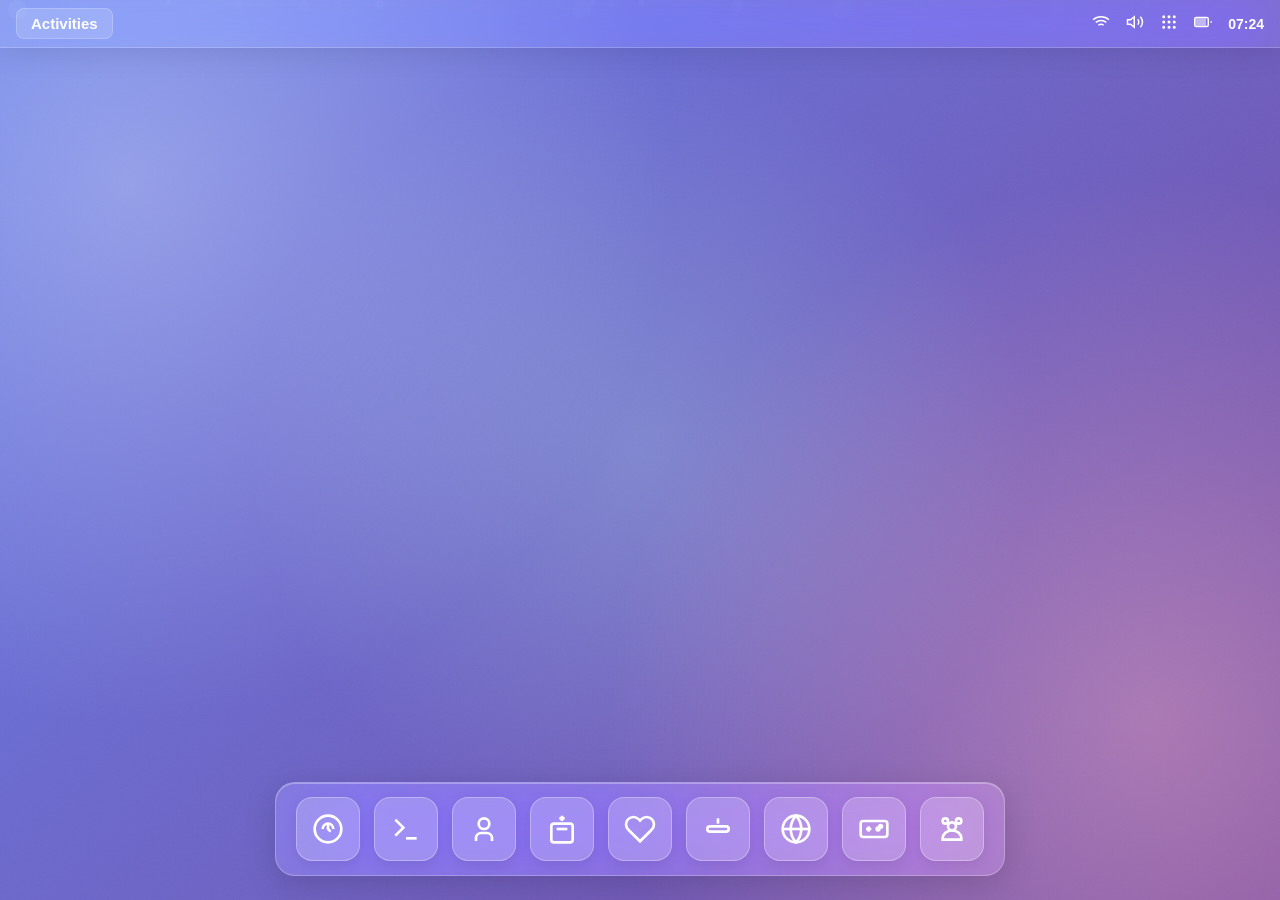
==== index.html @ 7e852225 "Rename gnome55_index.html to index.html" ====
<!DOCTYPE html>
<html lang="th">
<head>
    <meta charset="UTF-8">
    <meta name="viewport" content="width=device-width, initial-scale=1.0">
    <title>OOM's GNOME 45 Desktop 🐧</title>
    <style>
        * {
            margin: 0;
            padding: 0;
            box-sizing: border-box;
        }

        body {
            font-family: 'Cantarell', 'Segoe UI', sans-serif;
            background: linear-gradient(135deg, #667eea 0%, #764ba2 25%, #f093fb 50%, #f5576c 75%, #4facfe 100%);
            background-size: 400% 400%;
            animation: gradientShift 15s ease infinite;
            height: 100vh;
            overflow: hidden;
            position: relative;
            color: #fff;
            user-select: none;
        }

        /* Glass Desktop Background */
        body::before {
            content: '';
            position: fixed;
            top: 0;
            left: 0;
            width: 100%;
            height: 100%;
            background: 
                radial-gradient(circle at 10% 20%, rgba(255, 255, 255, 0.3) 0%, transparent 40%),
                radial-gradient(circle at 90% 80%, rgba(255, 182, 193, 0.4) 0%, transparent 40%),
                radial-gradient(circle at 50% 50%, rgba(173, 216, 230, 0.3) 0%, transparent 50%);
            animation: glassFloat 12s ease-in-out infinite alternate;
            z-index: -1;
        }

        body::after {
            content: '';
            position: fixed;
            top: 0;
            left: 0;
            width: 100%;
            height: 100%;
            background: url("data:image/svg+xml,%3Csvg viewBox='0 0 400 400' xmlns='http://www.w3.org/2000/svg'%3E%3Cfilter id='noiseFilter'%3E%3CfeTurbulence type='fractalNoise' baseFrequency='0.9' numOctaves='3' stitchTiles='stitch'/%3E%3C/filter%3E%3Crect width='100%25' height='100%25' filter='url(%23noiseFilter)'/%3E%3C/svg%3E");
            opacity: 0.03;
            z-index: -1;
            pointer-events: none;
        }

        @keyframes gradientShift {
            0% { background-position: 0% 50%; }
            50% { background-position: 100% 50%; }
            100% { background-position: 0% 50%; }
        }

        @keyframes glassFloat {
            0% { opacity: 0.8; transform: scale(1); }
            100% { opacity: 1; transform: scale(1.05); }
        }

        /* Floating particles */
        .particles {
            position: fixed;
            top: 0;
            left: 0;
            width: 100%;
            height: 100%;
            pointer-events: none;
            z-index: 0;
            overflow: hidden;
        }

        .particle {
            position: absolute;
            width: 10px;
            height: 10px;
            background: rgba(255, 255, 255, 0.1);
            border-radius: 50%;
            animation: floatParticle 15s infinite ease-in-out;
        }

        @keyframes floatParticle {
            0%, 100% { 
                transform: translateY(100vh) rotate(0deg); 
                opacity: 0;
            }
            10% { opacity: 0.6; }
            90% { opacity: 0.6; }
            100% { 
                transform: translateY(-100vh) rotate(720deg); 
                opacity: 0;
            }
        }

        /* Glowing effect for active windows */
        @keyframes windowGlow {
            0%, 100% { box-shadow: 0 8px 32px rgba(0, 0, 0, 0.15), 0 0 0 1px rgba(255, 255, 255, 0.2), inset 0 1px 0 rgba(255, 255, 255, 0.3); }
            50% { box-shadow: 0 8px 40px rgba(100, 126, 234, 0.3), 0 0 0 1px rgba(255, 255, 255, 0.3), inset 0 1px 0 rgba(255, 255, 255, 0.4), 0 0 60px rgba(102, 126, 234, 0.1); }
        }

        /* Pulse animation for dock icons */
        @keyframes iconPulse {
            0%, 100% { transform: scale(1.15) translateY(-5px); }
            50% { transform: scale(1.18) translateY(-7px); }
        }

        .dash-icon:hover {
            animation: iconPulse 0.6s ease-in-out;
        }

        /* Ripple effect */
        .ripple {
            position: absolute;
            border-radius: 50%;
            background: rgba(255, 255, 255, 0.4);
            transform: scale(0);
            animation: rippleEffect 0.6s ease-out;
            pointer-events: none;
        }

        @keyframes rippleEffect {
            to {
                transform: scale(4);
                opacity: 0;
            }
        }

        /* Glass Top Bar */
        .top-bar {
            position: fixed;
            top: 0;
            left: 0;
            right: 0;
            height: 48px;
            background: rgba(255, 255, 255, 0.1);
            backdrop-filter: blur(30px) saturate(180%);
            -webkit-backdrop-filter: blur(30px) saturate(180%);
            display: flex;
            align-items: center;
            padding: 0 16px;
            font-size: 14px;
            font-weight: 500;
            z-index: 2000;
            box-shadow: 0 4px 30px rgba(0, 0, 0, 0.1);
            border-bottom: 1px solid rgba(255, 255, 255, 0.2);
        }

        .activities {
            font-size: 15px;
            font-weight: 600;
            padding: 6px 14px;
            border-radius: 8px;
            cursor: pointer;
            transition: all 0.3s ease;
            background: rgba(255, 255, 255, 0.15);
            border: 1px solid rgba(255, 255, 255, 0.2);
        }

        .activities:hover {
            background: rgba(255, 255, 255, 0.25);
            box-shadow: 0 4px 15px rgba(0, 0, 0, 0.1);
        }

        .top-bar-right {
            display: flex;
            gap: 16px;
            align-items: center;
        }

        .app-menu {
            position: absolute;
            top: 48px;
            left: 0;
            background: rgba(255, 255, 255, 0.15);
            backdrop-filter: blur(30px) saturate(180%);
            -webkit-backdrop-filter: blur(30px) saturate(180%);
            border-radius: 16px;
            min-width: 240px;
            box-shadow: 0 8px 32px rgba(0, 0, 0, 0.2);
            opacity: 0;
            visibility: hidden;
            transform: translateY(-8px);
            transition: all 0.3s cubic-bezier(0.25, 0.46, 0.45, 0.94);
            z-index: 2001;
            max-height: 320px;
            overflow-y: auto;
            border: 1px solid rgba(255, 255, 255, 0.25);
        }

        .app-menu.show {
            opacity: 1;
            visibility: visible;
            transform: translateY(0);
        }

        .app-item {
            padding: 12px 20px;
            cursor: pointer;
            border-bottom: 1px solid rgba(255, 255, 255, 0.1);
            transition: background 0.2s;
            font-size: 14px;
        }

        .app-item:hover {
            background: rgba(255, 255, 255, 0.2);
        }

        /* Glass Dock */
        .dash {
            position: fixed;
            bottom: 24px;
            left: 50%;
            transform: translateX(-50%);
            background: rgba(255, 255, 255, 0.15);
            backdrop-filter: blur(40px) saturate(180%);
            -webkit-backdrop-filter: blur(40px) saturate(180%);
            border-radius: 20px;
            padding: 14px 20px;
            display: flex;
            gap: 14px;
            box-shadow: 
                0 8px 32px rgba(0, 0, 0, 0.15),
                inset 0 1px 0 rgba(255, 255, 255, 0.3);
            border: 1px solid rgba(255, 255, 255, 0.25);
        }

        .dash-icon {
            width: 64px;
            height: 64px;
            background: rgba(255, 255, 255, 0.2);
            border-radius: 16px;
            display: flex;
            flex-direction: column;
            align-items: center;
            justify-content: center;
            cursor: pointer;
            transition: all 0.3s cubic-bezier(0.25, 1, 0.5, 1);
            position: relative;
            border: 1px solid rgba(255, 255, 255, 0.3);
            font-size: 2rem;
            box-shadow: 0 4px 15px rgba(0, 0, 0, 0.1);
        }

        .dash-icon:hover {
            transform: scale(1.15) translateY(-5px);
            background: rgba(255, 255, 255, 0.35);
            box-shadow: 0 12px 30px rgba(0, 0, 0, 0.2);
        }

        .dash-icon.active {
            background: rgba(255, 255, 255, 0.4);
            box-shadow: 0 0 25px rgba(255, 255, 255, 0.4);
        }

        /* Glass Windows */
        .window {
            position: fixed;
            top: 64px;
            background: rgba(255, 255, 255, 0.18);
            backdrop-filter: blur(40px) saturate(180%);
            -webkit-backdrop-filter: blur(40px) saturate(180%);
            border-radius: 20px;
            box-shadow: 
                0 8px 32px rgba(0, 0, 0, 0.15),
                0 0 0 1px rgba(255, 255, 255, 0.2),
                inset 0 1px 0 rgba(255, 255, 255, 0.3);
            min-width: 360px;
            max-width: 600px;
            max-height: 70vh;
            z-index: 1000;
            animation: glassSlideIn 0.4s cubic-bezier(0.25, 1, 0.5, 1);
            border: 1px solid rgba(255, 255, 255, 0.25);
            resize: both;
            min-height: 340px;
        }

        @keyframes glassSlideIn {
            from { opacity: 0; transform: translateY(32px) scale(0.95); }
            to { opacity: 1; transform: translateY(0) scale(1); }
        }

        .title-bar {
            height: 48px;
            background: rgba(255, 255, 255, 0.1);
            backdrop-filter: blur(20px);
            -webkit-backdrop-filter: blur(20px);
            display: flex;
            align-items: center;
            padding: 0 20px;
            cursor: move;
            user-select: none;
            border-radius: 20px 20px 0 0;
            border-bottom: 1px solid rgba(255, 255, 255, 0.15);
        }

        .window-controls {
            display: flex;
            gap: 8px;
        }

        .control-btn {
            width: 14px;
            height: 14px;
            border-radius: 50%;
            cursor: pointer;
            transition: all 0.2s;
            flex-shrink: 0;
        }

        .close-gnome { background: #e01b26; }
        .minimize-gnome { background: #f5b041; }
        .maximize-gnome { background: #2fbe49; }

        .control-btn:hover {
            transform: scale(1.1);
            box-shadow: 0 0 12px currentColor;
        }

        .window-title-gnome {
            flex: 1;
            margin-left: 16px;
            font-size: 14px;
            font-weight: 600;
            white-space: nowrap;
            overflow: hidden;
            text-overflow: ellipsis;
            color: #fff;
        }

        .window-content {
            padding: 28px;
            height: calc(100% - 48px);
            overflow-y: auto;
            scroll-behavior: smooth;
        }

        /* Custom scrollbar */
        .window-content::-webkit-scrollbar {
            width: 8px;
        }

        .window-content::-webkit-scrollbar-track {
            background: rgba(255, 255, 255, 0.1);
            border-radius: 4px;
        }

        .window-content::-webkit-scrollbar-thumb {
            background: rgba(255, 255, 255, 0.3);
            border-radius: 4px;
        }

        .window-content::-webkit-scrollbar-thumb:hover {
            background: rgba(255, 255, 255, 0.5);
        }

        .hero-content { text-align: center; }
        .hero-name {
            font-size: 2.6rem;
            background: linear-gradient(45deg, #1d99f3, #0d7ae5, #4facfe);
            -webkit-background-clip: text;
            background-clip: text;
            -webkit-text-fill-color: transparent;
            margin-bottom: 12px;
            font-weight: 700;
        }

        .greeting {
            font-size: 1.6rem;
            color: #4facfe;
            margin-top: 20px;
            text-shadow: 0 0 12px rgba(79, 172, 254, 0.4);
        }

        .info-list {
            list-style: none;
        }

        .info-list li {
            padding: 16px 20px;
            margin: 12px 0;
            background: rgba(255, 255, 255, 0.15);
            backdrop-filter: blur(20px);
            -webkit-backdrop-filter: blur(20px);
            border-radius: 16px;
            border: 1px solid rgba(255, 255, 255, 0.25);
            transition: all 0.3s cubic-bezier(0.25, 1, 0.5, 1);
            box-shadow: 0 4px 15px rgba(0, 0, 0, 0.1);
        }

        .info-list li:hover {
            background: rgba(255, 255, 255, 0.25);
            transform: translateY(-3px) scale(1.02);
            box-shadow: 0 8px 25px rgba(0, 0, 0, 0.15);
        }

        @media (max-width: 768px) {
            .dash { 
                bottom: 16px; 
                left: 16px; 
                right: 16px; 
                padding: 10px; 
                flex-wrap: wrap; 
                gap: 10px; 
            }
            .dash-icon { width: 56px; height: 56px; }
            .top-bar { font-size: 13px; padding: 0 12px; }
        }

        .dash-icon::after {
            content: '';
            position: absolute;
            top: -4px;
            right: -4px;
            width: 8px;
            height: 8px;
            background: #4facfe;
            border-radius: 50%;
            opacity: 0;
            transition: opacity 0.2s;
        }

        .dash-icon.running::after { opacity: 1; }
    </style>
</head>
<body>
    <!-- Floating Particles -->
    <div class="particles" id="particles"></div>

    <div class="top-bar">
        <div class="activities" id="activities">Activities</div>
        <div style="flex: 1;"></div>
        <div class="top-bar-right">
            <div class="status-icon" title="Network">
                <svg width="18" height="18" viewBox="0 0 24 24" fill="none" stroke="currentColor" stroke-width="2"><path d="M5 12.55a11 11 0 0 1 14.08 0"/><path d="M1.42 9a16 16 0 0 1 21.16 0"/><path d="M8.53 16.11a6 6 0 0 1 6.95 0"/><line x1="12" y1="20" x2="12.01" y2="20"/></svg>
            </div>
            <div class="status-icon" title="Volume">
                <svg width="18" height="18" viewBox="0 0 24 24" fill="none" stroke="currentColor" stroke-width="2"><polygon points="11 5 6 9 2 9 2 15 6 15 11 19 11 5"/><path d="M19.07 4.93a10 10 0 0 1 0 14.14M15.54 8.46a5 5 0 0 1 0 7.07"/></svg>
            </div>
            <div class="status-icon" id="appSwitcher" title="Apps">
                <svg width="18" height="18" viewBox="0 0 24 24" fill="none" stroke="currentColor" stroke-width="2"><circle cx="12" cy="12" r="1"/><circle cx="12" cy="5" r="1"/><circle cx="12" cy="19" r="1"/><circle cx="5" cy="12" r="1"/><circle cx="19" cy="12" r="1"/><circle cx="5" cy="5" r="1"/><circle cx="19" cy="5" r="1"/><circle cx="5" cy="19" r="1"/><circle cx="19" cy="19" r="1"/></svg>
            </div>
            <div class="status-icon" title="Battery">
                <svg width="18" height="18" viewBox="0 0 24 24" fill="none" stroke="currentColor" stroke-width="2"><rect x="1" y="6" width="18" height="12" rx="2" ry="2"/><line x1="23" y1="13" x2="23" y2="11"/><rect x="3" y="8" width="12" height="8" fill="currentColor" opacity="0.5"/></svg>
            </div>
        </div>
    </div>

    <div class="dash" id="dash">
        <div class="dash-icon" data-window="firefox" title="Firefox">
            <svg width="32" height="32" viewBox="0 0 24 24" fill="none" stroke="currentColor" stroke-width="2"><circle cx="12" cy="12" r="10"/><path d="M8 12a4 4 0 0 1 8 0"/><path d="M12 8v4l2 2"/></svg>
        </div>
        <div class="dash-icon" data-window="terminal" title="Terminal">
            <svg width="32" height="32" viewBox="0 0 24 24" fill="none" stroke="currentColor" stroke-width="2"><polyline points="4 17 10 11 4 5"/><line x1="12" y1="19" x2="20" y2="19"/></svg>
        </div>
        <div class="dash-icon" data-window="profile" title="Profile">
            <svg width="32" height="32" viewBox="0 0 24 24" fill="none" stroke="currentColor" stroke-width="2"><circle cx="12" cy="8" r="4"/><path d="M6 21v-2a4 4 0 0 1 4-4h4a4 4 0 0 1 4 4v2"/></svg>
        </div>
        <div class="dash-icon" data-window="birthday" title="Birthday">
            <svg width="32" height="32" viewBox="0 0 24 24" fill="none" stroke="currentColor" stroke-width="2"><path d="M12 2v4m-2-2h4"/><rect x="4" y="8" width="16" height="14" rx="2"/><path d="M8 12h8"/></svg>
        </div>
        <div class="dash-icon" data-window="likes" title="Likes">
            <svg width="32" height="32" viewBox="0 0 24 24" fill="none" stroke="currentColor" stroke-width="2"><path d="M20.84 4.61a5.5 5.5 0 0 0-7.78 0L12 5.67l-1.06-1.06a5.5 5.5 0 0 0-7.78 7.78l1.06 1.06L12 21.23l7.78-7.78 1.06-1.06a5.5 5.5 0 0 0 0-7.78z"/></svg>
        </div>
        <div class="dash-icon" data-window="dislikes" title="Dislike">
            <svg width="32" height="32" viewBox="0 0 24 24" fill="none" stroke="currentColor" stroke-width="2"><path d="M4 12h0a2 2 0 0 1 2-2h12a2 2 0 0 1 2 2v0a2 2 0 0 1-2 2H6a2 2 0 0 1-2-2z"/><line x1="12" y1="8" x2="12" y2="4"/></svg>
        </div>
        <div class="dash-icon" data-window="languages" title="Languages">
            <svg width="32" height="32" viewBox="0 0 24 24" fill="none" stroke="currentColor" stroke-width="2"><circle cx="12" cy="12" r="10"/><line x1="2" y1="12" x2="22" y2="12"/><path d="M12 2a15.3 15.3 0 0 1 4 10 15.3 15.3 0 0 1-4 10 15.3 15.3 0 0 1-4-10 15.3 15.3 0 0 1 4-10z"/></svg>
        </div>
        <div class="dash-icon" data-window="games" title="Games">
            <svg width="32" height="32" viewBox="0 0 24 24" fill="none" stroke="currentColor" stroke-width="2"><rect x="2" y="6" width="20" height="12" rx="2"/><line x1="6" y1="12" x2="10" y2="12"/><line x1="8" y1="10" x2="8" y2="14"/><circle cx="17" cy="10" r="1"/><circle cx="15" cy="12" r="1"/></svg>
        </div>
        <div class="dash-icon" data-window="animals" title="Animals">
            <svg width="32" height="32" viewBox="0 0 24 24" fill="none" stroke="currentColor" stroke-width="2"><circle cx="12" cy="10" r="3"/><circle cx="7" cy="6" r="2"/><circle cx="17" cy="6" r="2"/><path d="M12 13c-4 0-7 3-7 6v1h14v-1c0-3-3-6-7-6z"/></svg>
        </div>
    </div>

    <div class="app-menu" id="appMenu"></div>

    <script>
        let windowsData = {};
        let userData = null;

        async function loadUserData() {
            try {
                const response = await fetch('data.json');
                userData = await response.json();
                buildWindowsData();
            } catch (e) {
                console.log('Failed to load data.json, using defaults');
                buildWindowsData(true);
            }
        }

        function buildWindowsData(useDefaults = false) {
            const data = useDefaults ? {
                name: 'OOM or OM',
                pronouns: 'He/Him',
                birthday: 'Nahh',
                likes: ['Reading', 'Watching Vtuber', 'Sleeping', 'Listening to music', 'Code!'],
                dislike: 'Nahh (ask me 😌)',
                languages: { thai: 'Native Proficiency (maybe)', english: 'Intermediate Proficiency (B2)', note: 'B2 is in actual use ≠ B2 Examination trust me...' },
                games: 'Minecraft......',
                animals: 'Fox and other cute animals!',
                greeting: 'Nice to meet everyone!'
            } : userData;

            windowsData.profile = {
                title: 'About ' + data.name.split(' ')[0],
                content: `<div class="hero-content">
                    <div class="hero-name">${data.name}</div>
                    <div style="font-size: 1.4rem; color: rgba(255,255,255,0.9); margin-bottom: 20px;">🍜 ${data.pronouns}</div>
                    <div class="greeting">🎋 ${data.greeting}</div>
                </div>`
            };
            windowsData.firefox = {
                title: 'Firefox 🦊',
                content: `<div style="padding: 40px; text-align: center;">
                    <h2 style="color: #e66000; font-size: 2rem; margin-bottom: 20px;">🦊 Firefox</h2>
                    <iframe src="https://archive.org/details/Rick_Astley_Never_Gonna_Give_You_Up"
                            width="100%" height="300" frameborder="0" allowfullscreen style="border-radius: 12px;"></iframe>
                    <p style="margin-top: 20px; opacity: 0.8;">\🎵~~~>
                </div>`
            };
            windowsData.terminal = {
                title: 'Terminal',
                content: `<div id="terminal-container" style="font-family: 'Monaco', 'Ubuntu Mono', 'Consolas', monospace; background: #1e1e2e; color: #cdd6f4; padding: 16px; border-radius: 12px; height: 380px; overflow-y: auto; position: relative;">
                    <div style="position: absolute; top: 8px; right: 12px; display: flex; gap: 6px;">
                        <div style="width: 12px; height: 12px; background: #f38ba8; border-radius: 50%;"></div>
                        <div style="width: 12px; height: 12px; background: #fab387; border-radius: 50%;"></div>
                        <div style="width: 12px; height: 12px; background: #a6e3a1; border-radius: 50%;"></div>
                    </div>
                    <div id="terminal-output" style="font-size: 13px; line-height: 1.5; white-space: pre-wrap; margin-top: 8px;"></div>
                    <div style="display: flex; align-items: center; margin-top: 8px;">
                        <span style="color: #89b4fa;">[oom@linux ~]$ </span>
                        <input type="text" id="terminal-input" style="background: transparent; border: none; color: #cdd6f4; font-family: inherit; font-size: 13px; width: 100%; outline: none; caret-color: #f5c2e7;" autocomplete="off" spellcheck="false">
                    </div>
                </div>`
            };
            windowsData.birthday = {
                title: '🕊️ Birthday',
                content: `<p style="font-size: 1.4rem; color: rgba(255,255,255,0.9);">${data.birthday}</p>`
            };
            windowsData.likes = {
                title: '🐇 Likes',
                content: `<ul class="info-list">${data.likes.map(item => `<li>📚 ${item}</li>`).join('')}</ul>`
            };
            windowsData.dislikes = {
                title: '🥐 Dislike',
                content: `<p style="font-size: 1.4rem; color: rgba(255,255,255,0.9);">${data.dislike}</p>`
            };
            windowsData.languages = {
                title: '🧁 Languages',
                content: `<ul class="info-list">
                    <li><span style="font-size: 1.3rem; margin-right: 12px;">🇹🇭 Thai</span><strong>${data.languages.thai}</strong></li>
                    <li><span style="font-size: 1.3rem; margin-right: 12px;">🇺🇸 English</span><strong>${data.languages.english}</strong></li>
                    <li style="text-align: center;">😌 ${data.languages.note}</li>
                </ul>`
            };
            windowsData.games = {
                title: '🍡 Games',
                content: `<p style="font-size: 1.4rem; color: rgba(255,255,255,0.9);">${data.games}</p>`
            };
            windowsData.animals = {
                title: '☕️ Favorite animals',
                content: `<p style="font-size: 1.4rem; color: rgba(255,255,255,0.9);">${data.animals}</p>`
            };
        }

        let windowManager = [];

        class GnomeWindow {
            constructor(id) {
                this.id = id;
                this.element = null;
                this.create();
            }

            create() {
                this.element = document.createElement('div');
                this.element.className = 'window';
                this.element.style.display = 'none';
                this.element.style.left = '60px';
                this.element.style.top = '80px';
                this.element.style.zIndex = 1001;

                const titleBar = document.createElement('div');
                titleBar.className = 'title-bar';

                const controls = document.createElement('div');
                controls.className = 'window-controls';
                controls.innerHTML = `
                    <div class="control-btn close-gnome" title="Close"></div>
                    <div class="control-btn minimize-gnome" title="Minimize"></div>
                    <div class="control-btn maximize-gnome" title="Maximize"></div>
                `;

                const title = document.createElement('div');
                title.className = 'window-title-gnome';
                title.textContent = windowsData[this.id].title;

                titleBar.appendChild(controls);
                titleBar.appendChild(title);

                const content = document.createElement('div');
                content.className = 'window-content';
                content.innerHTML = windowsData[this.id].content;

                this.element.appendChild(titleBar);
                this.element.appendChild(content);

                document.body.appendChild(this.element);
                this.bindEvents();
            }

            bindEvents() {
                // Drag
                let isDragging = false;
                let xOffset = 0;
                let yOffset = 0;

                const titleBar = this.element.querySelector('.title-bar');
                titleBar.addEventListener('mousedown', (e) => {
                    if (e.target.closest('.control-btn')) return;
                    isDragging = true;
                    xOffset = e.clientX - parseInt(this.element.style.left || 0);
                    yOffset = e.clientY - parseInt(this.element.style.top || 0);
                });

                document.addEventListener('mousemove', (e) => {
                    if (isDragging) {
                        this.element.style.left = (e.clientX - xOffset) + 'px';
                        this.element.style.top = (e.clientY - yOffset) + 'px';
                    }
                });

                document.addEventListener('mouseup', () => {
                    isDragging = false;
                });

                // Controls
                this.element.querySelector('.close-gnome').onclick = () => this.close();
                this.element.querySelector('.minimize-gnome').onclick = () => this.minimize();
                this.element.querySelector('.maximize-gnome').onclick = () => this.toggleMaximize();
            }

            show() {
                this.element.style.display = 'block';
                this.bringToFront();
            }

            minimize() {
                this.element.style.display = 'none';
                document.querySelector(`[data-window="${this.id}"]`).classList.add('active');
            }

            toggleMaximize() {
                if (this.element.style.width === '90vw') {
                    this.element.style.width = '';
                    this.element.style.height = '';
                    this.element.style.left = '60px';
                    this.element.style.top = '80px';
                } else {
                    this.element.style.left = '5vw';
                    this.element.style.top = '10vh';
                    this.element.style.width = '90vw';
                    this.element.style.height = '80vh';
                    this.element.style.maxWidth = 'none';
                    this.element.style.maxHeight = 'none';
                }
                this.bringToFront();
            }

            close() {
                this.element.remove();
                const index = windowManager.indexOf(this);
                if (index > -1) windowManager.splice(index, 1);
                document.querySelector(`[data-window="${this.id}"]`).classList.remove('active');
            }

            bringToFront() {
                let maxZ = 1000;
                document.querySelectorAll('.window').forEach(win => {
                    const z = parseInt(win.style.zIndex) || 1000;
                    if (z > maxZ) maxZ = z;
                });
                this.element.style.zIndex = maxZ + 1;
            }
        }

        // Create floating particles
        function createParticles() {
            const container = document.getElementById('particles');
            const particleCount = 20;
            
            for (let i = 0; i < particleCount; i++) {
                const particle = document.createElement('div');
                particle.className = 'particle';
                particle.style.left = Math.random() * 100 + '%';
                particle.style.width = (Math.random() * 15 + 5) + 'px';
                particle.style.height = particle.style.width;
                particle.style.animationDelay = Math.random() * 15 + 's';
                particle.style.animationDuration = (Math.random() * 10 + 10) + 's';
                particle.style.opacity = Math.random() * 0.5 + 0.1;
                container.appendChild(particle);
            }
        }

        // Ripple effect on click
        function createRipple(e, element) {
            const ripple = document.createElement('span');
            ripple.className = 'ripple';
            const rect = element.getBoundingClientRect();
            const size = Math.max(rect.width, rect.height);
            ripple.style.width = ripple.style.height = size + 'px';
            ripple.style.left = e.clientX - rect.left - size / 2 + 'px';
            ripple.style.top = e.clientY - rect.top - size / 2 + 'px';
            element.appendChild(ripple);
            setTimeout(() => ripple.remove(), 600);
        }

        // Terminal commands
        const terminalCommands = {
            help: () => `Available commands:
  help     - Show this help
  clear    - Clear terminal
  echo     - Echo text
  date     - Show current date/time
  whoami   - Show current user
  pwd      - Show current directory
  ls       - List files
  cat      - Read file
  neofetch - Show system info
  uname    - System information
  uptime   - Show uptime
  cowsay   - Cow says something`,
            clear: () => '__CLEAR__',
            echo: (args) => args.join(' '),
            date: () => new Date().toString(),
            whoami: () => 'oom',
            pwd: () => '/home/oom',
            ls: () => 'Desktop  Documents  Downloads  Music  Pictures  Videos  .bashrc  .bash_profile  .config',
            cat: (args) => {
                if (args[0] === '.bashrc') return '# ~/.bashrc\nexport PATH=$PATH:~/bin\nalias ll="ls -la"\nalias cls="clear"';
                if (args[0] === '.bash_profile') return '# ~/.bash_profile\nif [ -f ~/.bashrc ]; then\n    source ~/.bashrc\nfi';
                return `cat: ${args[0] || 'no file specified'}: No such file or directory`;
            },
            neofetch: () => `
<span style="color: #89b4fa;">        .-/+oossssoo+/-.        </span><span style="color: #cdd6f4;">oom@linux</span>
<span style="color: #89b4fa;">    \`:+ssssssssssssssssss+:\`    </span><span style="color: #cdd6f4;">-----------</span>
<span style="color: #89b4fa;">  -+ssssssssssssssssssyyssss+-  </span><span style="color: #f9e2af;">OS:</span> Linux Mint 22 Vanessa x86_64
<span style="color: #89b4fa;">.ossssssssssssssssss</span><span style="color: #f5c2e7;">dMMMNy</span><span style="color: #89b4fa;">sssso+. </span><span style="color: #f9e2af;">Host:</span> KVM
<span style="color: #89b4fa;">/sssssssssss</span><span style="color: #f5c2e7;">hdmmNNmmyNMMMM</span><span style="color: #89b4fa;">hssss+  </span><span style="color: #f9e2af;">Kernel:</span> 6.8.0-57-generic
<span style="color: #89b4fa;">+sssssssss</span><span style="color: #f5c2e7;">hm</span><span style="color: #89b4fa;">yd</span><span style="color: #f5c2e7;">NMMMNh</span><span style="color: #89b4fa;">ssssssssss+ </span><span style="color: #f9e2af;">Uptime:</span> 20 days, 14 hrs, 23 mins
<span style="color: #89b4fa;">/ssssssss</span><span style="color: #f5c2e7;">hNMMM</span><span style="color: #89b4fa;">/</span><span style="color: #f5c2e7;">NMMNm</span><span style="color: #89b4fa;">yhssssssssssss/ </span><span style="color: #f9e2af;">Packages:</span> 2898 (dpkg)
<span style="color: #89b4fa;">.ssssssss</span><span style="color: #f5c2e7;">hNMMMM</span><span style="color: #89b4fa;">/</span><span style="color: #f5c2e7;">NMMMdm</span><span style="color: #89b4fa;">Nhssssssssssss. </span><span style="color: #f9e2af;">Shell:</span> bash 5.2.21
<span style="color: #89b4fa;">/ssssss</span><span style="color: #f5c2e7;">hNMMMMM</span><span style="color: #89b4fa;">/</span><span style="color: #f5c2e7;">NMMMmm</span><span style="color: #89b4fa;">hssssssssssssss/ </span><span style="color: #f9e2af;">Resolution:</span> 1920x1080
<span style="color: #89b4fa;">ssssss</span><span style="color: #f5c2e7;">hNMMMMMMN</span><span style="color: #89b4fa;">/</span><span style="color: #f5c2e7;">NMMMmh</span><span style="color: #89b4fa;">ssssssssssssss. </span><span style="color: #f9e2af;">DE:</span> GNOME 45
<span style="color: #89b4fa;">.sssss</span><span style="color: #f5c2e7;">hNMMMMMMMM</span><span style="color: #89b4fa;">/</span><span style="color: #f5c2e7;">NMMMmh</span><span style="color: #89b4fa;">sssssssssssssss. </span><span style="color: #f9e2af;">Theme:</span> Adwaita-dark [GTK3]
<span style="color: #89b4fa;">/sssss</span><span style="color: #f5c2e7;">hNMMMMMMMMMd</span><span style="color: #89b4fa;">/</span><span style="color: #f5c2e7;">NMMmh</span><span style="color: #89b4fa;">ssssssssssssssss/ </span><span style="color: #f9e2af;">Icons:</span> Adwaita [GTK3]
<span style="color: #89b4fa;">+ssss</span><span style="color: #f5c2e7;">hNMMMMMMMMMMmy</span><span style="color: #89b4fa;">/</span><span style="color: #f5c2e7;">mmNh</span><span style="color: #89b4fa;">ssssssssssssssss+ </span><span style="color: #f9e2af;">Terminal:</span> gnome-terminal
<span style="color: #89b4fa;">/ssss</span><span style="color: #f5c2e7;">hNMMMMMMMMMMMM</span><span style="color: #89b4fa;">/</span><span style="color: #f5c2e7;">mmmy</span><span style="color: #89b4fa;">ssssssssssssssssss/ </span><span style="color: #f9e2af;">CPU:</span> AMD EPYC 9334 32-Core @ 3.7 GHz
<span style="color: #89b4fa;">/sss</span><span style="color: #f5c2e7;">hNMMMMMMMMMMMMM</span><span style="color: #89b4fa;">/</span><span style="color: #f5c2e7;">NMMh</span><span style="color: #89b4fa;">sssssssssssssssssss+ </span><span style="color: #f9e2af;">GPU:</span> NVIDIA RTX A6000
<span style="color: #89b4fa;">/s</span><span style="color: #f5c2e7;">hNMMMMMMMMMMMMM</span><span style="color: #89b4fa;">/</span><span style="color: #f5c2e7;">NMMmh</span><span style="color: #89b4fa;">sssssssssssssssssss. </span><span style="color: #f9e2af;">Memory:</span> 4946MiB / 262144MiB`,
            uname: () => 'Linux linux 6.8.0-57-generic x86_64 GNU/Linux',
            uptime: () => '20:14:23 up 20 days, 14:23, 1 user, load average: 0.42, 0.35, 0.28',
            cowsay: (args) => {
                const msg = args.join(' ') || 'Moo!';
                const line = '-'.repeat(msg.length + 2);
                return ` ${line}
< ${msg} >
 ${line}
        \\   ^__^
         \\  (oo)\\_______
            (__)\\       )\\/\\
                ||----w |
                ||     ||`;
            }
        };

        // Terminal history
        let terminalHistory = [];
        let historyIndex = -1;

        function initTerminal() {
            const output = document.getElementById('terminal-output');
            const input = document.getElementById('terminal-input');
            if (!output || !input) return;

            // Initial welcome message
            output.innerHTML = `<span style="color: #a6e3a1;">Welcome to GNOME Terminal!</span>
Type 'help' for available commands.

`;

            input.addEventListener('keydown', (e) => {
                if (e.key === 'Enter') {
                    const cmd = input.value.trim();
                    if (cmd) {
                        terminalHistory.push(cmd);
                        historyIndex = terminalHistory.length;
                        
                        // Process command
                        const parts = cmd.split(' ');
                        const command = parts[0].toLowerCase();
                        const args = parts.slice(1);

                        let result = '';
                        if (command === 'clear') {
                            output.innerHTML = '';
                            input.value = '';
                            return;
                        } else if (terminalCommands[command]) {
                            result = terminalCommands[command](args);
                        } else {
                            result = `<span style="color: #f38ba8;">Command not found: ${command}</span>
Type 'help' for available commands.`;
                        }

                        // Add to output
                        output.innerHTML += `<span style="color: #89b4fa;">[oom@linux ~]$ </span><span style="color: #f5c2e7;">${cmd}</span>\n${result}\n\n`;
                        input.value = '';
                        output.scrollTop = output.scrollHeight;
                    }
                } else if (e.key === 'ArrowUp') {
                    e.preventDefault();
                    if (historyIndex > 0) {
                        historyIndex--;
                        input.value = terminalHistory[historyIndex];
                    }
                } else if (e.key === 'ArrowDown') {
                    e.preventDefault();
                    if (historyIndex < terminalHistory.length - 1) {
                        historyIndex++;
                        input.value = terminalHistory[historyIndex];
                    } else {
                        historyIndex = terminalHistory.length;
                        input.value = '';
                    }
                }
            });
        }

        async function init() {
            // Create particles
            createParticles();

            // Load user data from data.json
            await loadUserData();

            // Initialize terminal after windows are created
            setTimeout(initTerminal, 100);

            // Clock
            function updateClock() {
                document.getElementById('statusClock').textContent = new Date().toLocaleTimeString('th-TH', {hour: '2-digit', minute: '2-digit'});
            }
            const clockEl = document.createElement('div');
            clockEl.id = 'statusClock';
            clockEl.style.color = '#fff';
            clockEl.style.fontWeight = 'bold';
            document.querySelector('.top-bar-right').appendChild(clockEl);
            updateClock();
            setInterval(updateClock, 30000);

            // App switcher
            const appSwitcher = document.getElementById('appSwitcher');
            const appMenu = document.getElementById('appMenu');
            appSwitcher.onclick = (e) => {
                e.stopPropagation();
                appMenu.classList.toggle('show');
                updateAppMenu();
            };
            document.onclick = () => appMenu.classList.remove('show');

            function updateAppMenu() {
                appMenu.innerHTML = '';
                windowManager.forEach(win => {
                    const item = document.createElement('div');
                    item.className = 'app-item';
                    item.textContent = win.element.querySelector('.window-title-gnome').textContent;
                    item.onclick = () => {
                        win.bringToFront();
                        win.show();
                        appMenu.classList.remove('show');
                    };
                    appMenu.appendChild(item);
                });
            }

            // Dash click handlers
            document.querySelectorAll('.dash-icon').forEach(icon => {
                icon.onclick = () => {
                    const windowId = icon.dataset.window;
                    let win = windowManager.find(w => w.id === windowId);
                    if (!win) {
                        win = new GnomeWindow(windowId);
                        windowManager.push(win);
                        win.show();
                        icon.classList.add('active');
                    } else if (!win.element.style.display || win.element.style.display === 'none') {
                        win.show();
                        icon.classList.add('active');
                    } else {
                        win.close();
                        icon.classList.remove('active');
                    }
                };
            });
        }

        init();
    </script>
</body>
</html>
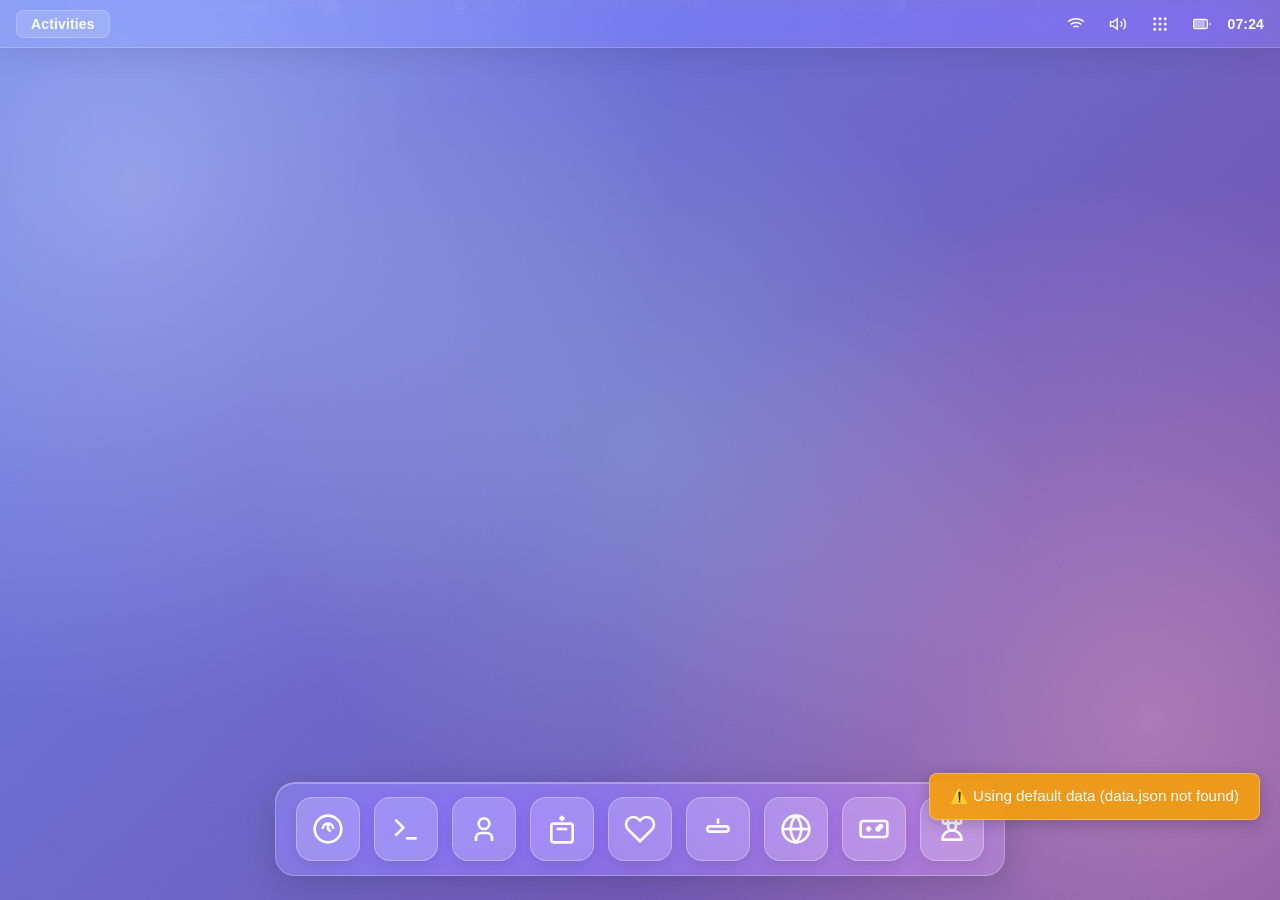
==== commit 202266cb: "Update index.html" ====
--- a/index.html
+++ b/index.html
@@ -1,706 +1,871 @@
 <!DOCTYPE html>
 <html lang="th">
 <head>
-    <meta charset="UTF-8">
-    <meta name="viewport" content="width=device-width, initial-scale=1.0">
-    <title>OOM's GNOME 45 Desktop 🐧</title>
-    <style>
-        * {
-            margin: 0;
-            padding: 0;
-            box-sizing: border-box;
-        }
-
-        body {
-            font-family: 'Cantarell', 'Segoe UI', sans-serif;
-            background: linear-gradient(135deg, #667eea 0%, #764ba2 25%, #f093fb 50%, #f5576c 75%, #4facfe 100%);
-            background-size: 400% 400%;
-            animation: gradientShift 15s ease infinite;
-            height: 100vh;
-            overflow: hidden;
-            position: relative;
-            color: #fff;
-            user-select: none;
-        }
-
-        /* Glass Desktop Background */
-        body::before {
-            content: '';
-            position: fixed;
-            top: 0;
-            left: 0;
-            width: 100%;
-            height: 100%;
-            background: 
-                radial-gradient(circle at 10% 20%, rgba(255, 255, 255, 0.3) 0%, transparent 40%),
-                radial-gradient(circle at 90% 80%, rgba(255, 182, 193, 0.4) 0%, transparent 40%),
-                radial-gradient(circle at 50% 50%, rgba(173, 216, 230, 0.3) 0%, transparent 50%);
-            animation: glassFloat 12s ease-in-out infinite alternate;
-            z-index: -1;
-        }
-
-        body::after {
-            content: '';
-            position: fixed;
-            top: 0;
-            left: 0;
-            width: 100%;
-            height: 100%;
-            background: url("data:image/svg+xml,%3Csvg viewBox='0 0 400 400' xmlns='http://www.w3.org/2000/svg'%3E%3Cfilter id='noiseFilter'%3E%3CfeTurbulence type='fractalNoise' baseFrequency='0.9' numOctaves='3' stitchTiles='stitch'/%3E%3C/filter%3E%3Crect width='100%25' height='100%25' filter='url(%23noiseFilter)'/%3E%3C/svg%3E");
-            opacity: 0.03;
-            z-index: -1;
-            pointer-events: none;
-        }
-
-        @keyframes gradientShift {
-            0% { background-position: 0% 50%; }
-            50% { background-position: 100% 50%; }
-            100% { background-position: 0% 50%; }
-        }
-
-        @keyframes glassFloat {
-            0% { opacity: 0.8; transform: scale(1); }
-            100% { opacity: 1; transform: scale(1.05); }
-        }
-
-        /* Floating particles */
-        .particles {
-            position: fixed;
-            top: 0;
-            left: 0;
-            width: 100%;
-            height: 100%;
-            pointer-events: none;
-            z-index: 0;
-            overflow: hidden;
-        }
-
-        .particle {
-            position: absolute;
-            width: 10px;
-            height: 10px;
-            background: rgba(255, 255, 255, 0.1);
-            border-radius: 50%;
-            animation: floatParticle 15s infinite ease-in-out;
-        }
-
-        @keyframes floatParticle {
-            0%, 100% { 
-                transform: translateY(100vh) rotate(0deg); 
-                opacity: 0;
-            }
-            10% { opacity: 0.6; }
-            90% { opacity: 0.6; }
-            100% { 
-                transform: translateY(-100vh) rotate(720deg); 
-                opacity: 0;
-            }
-        }
-
-        /* Glowing effect for active windows */
-        @keyframes windowGlow {
-            0%, 100% { box-shadow: 0 8px 32px rgba(0, 0, 0, 0.15), 0 0 0 1px rgba(255, 255, 255, 0.2), inset 0 1px 0 rgba(255, 255, 255, 0.3); }
-            50% { box-shadow: 0 8px 40px rgba(100, 126, 234, 0.3), 0 0 0 1px rgba(255, 255, 255, 0.3), inset 0 1px 0 rgba(255, 255, 255, 0.4), 0 0 60px rgba(102, 126, 234, 0.1); }
-        }
-
-        /* Pulse animation for dock icons */
-        @keyframes iconPulse {
-            0%, 100% { transform: scale(1.15) translateY(-5px); }
-            50% { transform: scale(1.18) translateY(-7px); }
-        }
-
-        .dash-icon:hover {
-            animation: iconPulse 0.6s ease-in-out;
-        }
-
-        /* Ripple effect */
-        .ripple {
-            position: absolute;
-            border-radius: 50%;
-            background: rgba(255, 255, 255, 0.4);
-            transform: scale(0);
-            animation: rippleEffect 0.6s ease-out;
-            pointer-events: none;
-        }
-
-        @keyframes rippleEffect {
-            to {
-                transform: scale(4);
-                opacity: 0;
-            }
-        }
-
-        /* Glass Top Bar */
-        .top-bar {
-            position: fixed;
-            top: 0;
-            left: 0;
-            right: 0;
-            height: 48px;
-            background: rgba(255, 255, 255, 0.1);
-            backdrop-filter: blur(30px) saturate(180%);
-            -webkit-backdrop-filter: blur(30px) saturate(180%);
-            display: flex;
-            align-items: center;
-            padding: 0 16px;
-            font-size: 14px;
-            font-weight: 500;
-            z-index: 2000;
-            box-shadow: 0 4px 30px rgba(0, 0, 0, 0.1);
-            border-bottom: 1px solid rgba(255, 255, 255, 0.2);
-        }
-
-        .activities {
-            font-size: 15px;
-            font-weight: 600;
-            padding: 6px 14px;
-            border-radius: 8px;
-            cursor: pointer;
-            transition: all 0.3s ease;
-            background: rgba(255, 255, 255, 0.15);
-            border: 1px solid rgba(255, 255, 255, 0.2);
-        }
-
-        .activities:hover {
-            background: rgba(255, 255, 255, 0.25);
-            box-shadow: 0 4px 15px rgba(0, 0, 0, 0.1);
-        }
-
-        .top-bar-right {
-            display: flex;
-            gap: 16px;
-            align-items: center;
-        }
-
-        .app-menu {
-            position: absolute;
-            top: 48px;
-            left: 0;
-            background: rgba(255, 255, 255, 0.15);
-            backdrop-filter: blur(30px) saturate(180%);
-            -webkit-backdrop-filter: blur(30px) saturate(180%);
-            border-radius: 16px;
-            min-width: 240px;
-            box-shadow: 0 8px 32px rgba(0, 0, 0, 0.2);
+    <meta charset="UTF-8" />
+    <meta name="viewport" content="width=device-width, initial-scale=1.0" />
+    <title>OOM's Desktop 🐧</title>
+   <style>
+    * {
+        margin: 0;
+        padding: 0;
+        box-sizing: border-box;
+    }
+
+    :root {
+        --topbar-height: 48px;
+        --window-radius: 20px;
+        --glass-bg: rgba(255, 255, 255, 0.15);
+        --glass-border: rgba(255, 255, 255, 0.25);
+        --glass-shadow: 0 8px 32px rgba(0, 0, 0, 0.15);
+        --focus-ring: 0 0 0 3px rgba(79, 172, 254, 0.35);
+
+        --font-ui: 'Cantarell', 'Segoe UI', sans-serif;
+        --font-mono: 'Monaco', 'Ubuntu Mono', 'Consolas', monospace;
+
+        --text-xl: 2.5rem;
+        --text-lg: 1.35rem;
+        --text-md: 1.05rem;
+        --text-base: 0.95rem;
+        --text-sm: 0.82rem;
+        --text-xs: 0.74rem;
+
+        --lh-tight: 1.15;
+        --lh-normal: 1.5;
+        --lh-loose: 1.65;
+
+        --tracking-tight: -0.02em;
+        --tracking-normal: 0;
+        --tracking-wide: 0.01em;
+
+        --text-primary: rgba(255, 255, 255, 0.96);
+        --text-secondary: rgba(255, 255, 255, 0.82);
+        --text-muted: rgba(255, 255, 255, 0.68);
+    }
+
+    body {
+        font-family: var(--font-ui);
+        background: linear-gradient(135deg, #667eea 0%, #764ba2 25%, #f093fb 50%, #f5576c 75%, #4facfe 100%);
+        background-size: 400% 400%;
+        animation: gradientShift 15s ease infinite;
+        min-height: 100dvh;
+        overflow: hidden;
+        position: relative;
+        color: var(--text-primary);
+        user-select: none;
+        line-height: var(--lh-normal);
+        letter-spacing: var(--tracking-normal);
+        text-rendering: optimizeLegibility;
+        -webkit-font-smoothing: antialiased;
+        -moz-osx-font-smoothing: grayscale;
+    }
+
+    body::before {
+        content: '';
+        position: fixed;
+        inset: 0;
+        background:
+            radial-gradient(circle at 10% 20%, rgba(255, 255, 255, 0.3) 0%, transparent 40%),
+            radial-gradient(circle at 90% 80%, rgba(255, 182, 193, 0.4) 0%, transparent 40%),
+            radial-gradient(circle at 50% 50%, rgba(173, 216, 230, 0.3) 0%, transparent 50%);
+        animation: glassFloat 12s ease-in-out infinite alternate;
+        z-index: -1;
+    }
+
+    body::after {
+        content: '';
+        position: fixed;
+        inset: 0;
+        background: url("data:image/svg+xml,%3Csvg viewBox='0 0 400 400' xmlns='http://www.w3.org/2000/svg'%3E%3Cfilter id='noiseFilter'%3E%3CfeTurbulence type='fractalNoise' baseFrequency='0.9' numOctaves='3' stitchTiles='stitch'/%3E%3C/filter%3E%3Crect width='100%25' height='100%25' filter='url(%23noiseFilter)'/%3E%3C/svg%3E");
+        opacity: 0.03;
+        z-index: -1;
+        pointer-events: none;
+    }
+
+    @keyframes gradientShift {
+        0% { background-position: 0% 50%; }
+        50% { background-position: 100% 50%; }
+        100% { background-position: 0% 50%; }
+    }
+
+    @keyframes glassFloat {
+        0% { opacity: 0.8; transform: scale(1); }
+        100% { opacity: 1; transform: scale(1.05); }
+    }
+
+    @keyframes floatParticle {
+        0%, 100% {
+            transform: translateY(100vh) rotate(0deg);
             opacity: 0;
-            visibility: hidden;
-            transform: translateY(-8px);
-            transition: all 0.3s cubic-bezier(0.25, 0.46, 0.45, 0.94);
-            z-index: 2001;
-            max-height: 320px;
-            overflow-y: auto;
-            border: 1px solid rgba(255, 255, 255, 0.25);
-        }
-
-        .app-menu.show {
-            opacity: 1;
-            visibility: visible;
-            transform: translateY(0);
-        }
-
-        .app-item {
-            padding: 12px 20px;
-            cursor: pointer;
-            border-bottom: 1px solid rgba(255, 255, 255, 0.1);
-            transition: background 0.2s;
-            font-size: 14px;
-        }
-
-        .app-item:hover {
-            background: rgba(255, 255, 255, 0.2);
-        }
-
-        /* Glass Dock */
-        .dash {
-            position: fixed;
-            bottom: 24px;
-            left: 50%;
-            transform: translateX(-50%);
-            background: rgba(255, 255, 255, 0.15);
-            backdrop-filter: blur(40px) saturate(180%);
-            -webkit-backdrop-filter: blur(40px) saturate(180%);
-            border-radius: 20px;
-            padding: 14px 20px;
-            display: flex;
-            gap: 14px;
-            box-shadow: 
-                0 8px 32px rgba(0, 0, 0, 0.15),
-                inset 0 1px 0 rgba(255, 255, 255, 0.3);
-            border: 1px solid rgba(255, 255, 255, 0.25);
-        }
-
-        .dash-icon {
-            width: 64px;
-            height: 64px;
-            background: rgba(255, 255, 255, 0.2);
-            border-radius: 16px;
-            display: flex;
-            flex-direction: column;
-            align-items: center;
-            justify-content: center;
-            cursor: pointer;
-            transition: all 0.3s cubic-bezier(0.25, 1, 0.5, 1);
-            position: relative;
-            border: 1px solid rgba(255, 255, 255, 0.3);
-            font-size: 2rem;
-            box-shadow: 0 4px 15px rgba(0, 0, 0, 0.1);
-        }
-
-        .dash-icon:hover {
-            transform: scale(1.15) translateY(-5px);
-            background: rgba(255, 255, 255, 0.35);
-            box-shadow: 0 12px 30px rgba(0, 0, 0, 0.2);
-        }
-
-        .dash-icon.active {
-            background: rgba(255, 255, 255, 0.4);
-            box-shadow: 0 0 25px rgba(255, 255, 255, 0.4);
-        }
-
-        /* Glass Windows */
-        .window {
-            position: fixed;
-            top: 64px;
-            background: rgba(255, 255, 255, 0.18);
-            backdrop-filter: blur(40px) saturate(180%);
-            -webkit-backdrop-filter: blur(40px) saturate(180%);
-            border-radius: 20px;
-            box-shadow: 
+        }
+        10% { opacity: 0.6; }
+        90% { opacity: 0.6; }
+        100% {
+            transform: translateY(-100vh) rotate(720deg);
+            opacity: 0;
+        }
+    }
+
+    @keyframes windowGlow {
+        0%, 100% {
+            box-shadow:
                 0 8px 32px rgba(0, 0, 0, 0.15),
                 0 0 0 1px rgba(255, 255, 255, 0.2),
                 inset 0 1px 0 rgba(255, 255, 255, 0.3);
-            min-width: 360px;
-            max-width: 600px;
-            max-height: 70vh;
-            z-index: 1000;
-            animation: glassSlideIn 0.4s cubic-bezier(0.25, 1, 0.5, 1);
-            border: 1px solid rgba(255, 255, 255, 0.25);
-            resize: both;
-            min-height: 340px;
-        }
-
-        @keyframes glassSlideIn {
-            from { opacity: 0; transform: translateY(32px) scale(0.95); }
-            to { opacity: 1; transform: translateY(0) scale(1); }
-        }
-
-        .title-bar {
-            height: 48px;
-            background: rgba(255, 255, 255, 0.1);
-            backdrop-filter: blur(20px);
-            -webkit-backdrop-filter: blur(20px);
-            display: flex;
-            align-items: center;
-            padding: 0 20px;
-            cursor: move;
-            user-select: none;
-            border-radius: 20px 20px 0 0;
-            border-bottom: 1px solid rgba(255, 255, 255, 0.15);
-        }
-
-        .window-controls {
-            display: flex;
-            gap: 8px;
-        }
-
-        .control-btn {
-            width: 14px;
-            height: 14px;
-            border-radius: 50%;
-            cursor: pointer;
-            transition: all 0.2s;
-            flex-shrink: 0;
-        }
-
-        .close-gnome { background: #e01b26; }
-        .minimize-gnome { background: #f5b041; }
-        .maximize-gnome { background: #2fbe49; }
-
-        .control-btn:hover {
-            transform: scale(1.1);
-            box-shadow: 0 0 12px currentColor;
-        }
-
-        .window-title-gnome {
-            flex: 1;
-            margin-left: 16px;
-            font-size: 14px;
-            font-weight: 600;
-            white-space: nowrap;
-            overflow: hidden;
-            text-overflow: ellipsis;
-            color: #fff;
+        }
+        50% {
+            box-shadow:
+                0 8px 40px rgba(100, 126, 234, 0.3),
+                0 0 0 1px rgba(255, 255, 255, 0.3),
+                inset 0 1px 0 rgba(255, 255, 255, 0.4),
+                0 0 60px rgba(102, 126, 234, 0.1);
+        }
+    }
+
+    @keyframes iconPulse {
+        0%, 100% { transform: scale(1.15) translateY(-5px); }
+        50% { transform: scale(1.18) translateY(-7px); }
+    }
+
+    @keyframes rippleEffect {
+        to {
+            transform: scale(4);
+            opacity: 0;
+        }
+    }
+
+    @keyframes glassSlideIn {
+        from { opacity: 0; transform: translateY(32px) scale(0.95); }
+        to { opacity: 1; transform: translateY(0) scale(1); }
+    }
+
+    @keyframes slideIn {
+        from { opacity: 0; transform: translateY(20px); }
+        to { opacity: 1; transform: translateY(0); }
+    }
+
+    @keyframes slideOut {
+        from { opacity: 1; transform: translateY(0); }
+        to { opacity: 0; transform: translateY(20px); }
+    }
+
+    .particles {
+        position: fixed;
+        inset: 0;
+        pointer-events: none;
+        z-index: 0;
+        overflow: hidden;
+    }
+
+    .particle {
+        position: absolute;
+        width: 10px;
+        height: 10px;
+        background: rgba(255, 255, 255, 0.1);
+        border-radius: 50%;
+        animation: floatParticle 15s infinite ease-in-out;
+    }
+
+    .top-bar {
+        position: fixed;
+        top: 0;
+        left: 0;
+        right: 0;
+        height: var(--topbar-height);
+        background: rgba(255, 255, 255, 0.1);
+        backdrop-filter: blur(30px) saturate(180%);
+        -webkit-backdrop-filter: blur(30px) saturate(180%);
+        display: flex;
+        align-items: center;
+        padding: 0 16px;
+        font-size: 13px;
+        font-weight: 500;
+        line-height: 1;
+        letter-spacing: var(--tracking-wide);
+        z-index: 2000;
+        box-shadow: 0 4px 30px rgba(0, 0, 0, 0.1);
+        border-bottom: 1px solid rgba(255, 255, 255, 0.2);
+    }
+
+    .activities,
+    .status-icon,
+    .dash-icon {
+        appearance: none;
+        border: none;
+        background: transparent;
+        color: inherit;
+        font: inherit;
+    }
+
+    .activities {
+        font-size: 14px;
+        font-weight: 600;
+        line-height: 1;
+        letter-spacing: var(--tracking-wide);
+        padding: 6px 14px;
+        border-radius: 8px;
+        cursor: pointer;
+        transition: all 0.3s ease;
+        background: rgba(255, 255, 255, 0.15);
+        border: 1px solid rgba(255, 255, 255, 0.2);
+    }
+
+    .activities:hover,
+    .status-icon:hover {
+        background: rgba(255, 255, 255, 0.25);
+        box-shadow: 0 4px 15px rgba(0, 0, 0, 0.1);
+    }
+
+    .activities:focus-visible,
+    .status-icon:focus-visible,
+    .dash-icon:focus-visible,
+    .control-btn:focus-visible,
+    .app-item:focus-visible {
+        outline: none;
+        box-shadow: var(--focus-ring);
+    }
+
+    .top-bar-right {
+        display: flex;
+        gap: 10px;
+        align-items: center;
+    }
+
+    .status-icon {
+        width: 32px;
+        height: 32px;
+        border-radius: 10px;
+        display: inline-flex;
+        align-items: center;
+        justify-content: center;
+        cursor: pointer;
+        transition: all 0.2s ease;
+    }
+
+    .app-menu {
+        position: absolute;
+        top: 48px;
+        left: 0;
+        background: rgba(255, 255, 255, 0.15);
+        backdrop-filter: blur(30px) saturate(180%);
+        -webkit-backdrop-filter: blur(30px) saturate(180%);
+        border-radius: 16px;
+        min-width: 240px;
+        box-shadow: 0 8px 32px rgba(0, 0, 0, 0.2);
+        opacity: 0;
+        visibility: hidden;
+        transform: translateY(-8px);
+        transition: all 0.3s cubic-bezier(0.25, 0.46, 0.45, 0.94);
+        z-index: 2001;
+        max-height: 320px;
+        overflow-y: auto;
+        border: 1px solid rgba(255, 255, 255, 0.25);
+    }
+
+    .app-menu.show {
+        opacity: 1;
+        visibility: visible;
+        transform: translateY(0);
+    }
+
+    .app-item {
+        width: 100%;
+        text-align: left;
+        padding: 12px 20px;
+        cursor: pointer;
+        border: 0;
+        border-bottom: 1px solid rgba(255, 255, 255, 0.1);
+        transition: background 0.2s;
+        font-size: var(--text-base);
+        font-weight: 500;
+        line-height: 1.35;
+        letter-spacing: var(--tracking-normal);
+        color: inherit;
+        background: transparent;
+    }
+
+    .app-item:hover {
+        background: rgba(255, 255, 255, 0.2);
+    }
+
+    .dash {
+        position: fixed;
+        bottom: 24px;
+        left: 50%;
+        transform: translateX(-50%);
+        background: rgba(255, 255, 255, 0.15);
+        backdrop-filter: blur(40px) saturate(180%);
+        -webkit-backdrop-filter: blur(40px) saturate(180%);
+        border-radius: 20px;
+        padding: 14px 20px;
+        display: flex;
+        gap: 14px;
+        box-shadow:
+            0 8px 32px rgba(0, 0, 0, 0.15),
+            inset 0 1px 0 rgba(255, 255, 255, 0.3);
+        border: 1px solid rgba(255, 255, 255, 0.25);
+        z-index: 1500;
+    }
+
+    .dash-icon {
+        width: 64px;
+        height: 64px;
+        background: rgba(255, 255, 255, 0.2);
+        border-radius: 16px;
+        display: inline-flex;
+        align-items: center;
+        justify-content: center;
+        cursor: pointer;
+        transition: all 0.3s cubic-bezier(0.25, 1, 0.5, 1);
+        position: relative;
+        border: 1px solid rgba(255, 255, 255, 0.3);
+        box-shadow: 0 4px 15px rgba(0, 0, 0, 0.1);
+    }
+
+    .dash-icon:hover {
+        transform: scale(1.15) translateY(-5px);
+        background: rgba(255, 255, 255, 0.35);
+        box-shadow: 0 12px 30px rgba(0, 0, 0, 0.2);
+        animation: iconPulse 0.6s ease-in-out;
+    }
+
+    .dash-icon:active {
+        transform: scale(1.05) translateY(-2px);
+    }
+
+    .dash-icon.running {
+        background: rgba(255, 255, 255, 0.28);
+    }
+
+    .dash-icon.active {
+        background: rgba(255, 255, 255, 0.4);
+        box-shadow: 0 0 25px rgba(255, 255, 255, 0.4);
+    }
+
+    .dash-icon::before {
+        content: attr(data-label);
+        position: absolute;
+        bottom: -26px;
+        left: 50%;
+        transform: translateX(-50%);
+        background: rgba(0, 0, 0, 0.75);
+        color: white;
+        padding: 4px 8px;
+        border-radius: 6px;
+        font-size: 12px;
+        font-weight: 500;
+        line-height: 1;
+        letter-spacing: var(--tracking-wide);
+        white-space: nowrap;
+        opacity: 0;
+        transition: opacity 0.2s;
+        pointer-events: none;
+    }
+
+    .dash-icon:hover::before {
+        opacity: 1;
+    }
+
+    .dash-icon::after {
+        content: '';
+        position: absolute;
+        top: -4px;
+        right: -4px;
+        width: 8px;
+        height: 8px;
+        background: #4facfe;
+        border-radius: 50%;
+        opacity: 0;
+        transition: opacity 0.2s;
+    }
+
+    .dash-icon.running::after {
+        opacity: 1;
+    }
+
+    .ripple {
+        position: absolute;
+        border-radius: 50%;
+        background: rgba(255, 255, 255, 0.4);
+        transform: scale(0);
+        animation: rippleEffect 0.6s ease-out;
+        pointer-events: none;
+    }
+
+    .window {
+    position: fixed;
+    top: 64px;
+    background: rgba(255, 255, 255, 0.18);
+    backdrop-filter: blur(40px) saturate(180%);
+    -webkit-backdrop-filter: blur(40px) saturate(180%);
+    border-radius: var(--window-radius);
+    box-shadow:
+        0 8px 32px rgba(0, 0, 0, 0.15),
+        0 0 0 1px rgba(255, 255, 255, 0.2),
+        inset 0 1px 0 rgba(255, 255, 255, 0.3);
+    width: min(72vw, 960px);
+    height: min(68vh, 720px);
+    min-width: 360px;
+    min-height: 340px;
+    max-width: calc(100vw - 40px);
+    max-height: calc(100dvh - 140px);
+    z-index: 1000;
+    animation: glassSlideIn 0.4s cubic-bezier(0.25, 1, 0.5, 1);
+    border: 1px solid rgba(255, 255, 255, 0.25);
+    resize: both;
+    overflow: hidden;
+}
+
+
+    .window.focused {
+        animation: windowGlow 3.5s ease-in-out infinite;
+    }
+
+    .window.hidden {
+        display: none !important;
+    }
+
+    .title-bar {
+        height: 48px;
+        background: rgba(255, 255, 255, 0.1);
+        backdrop-filter: blur(20px);
+        -webkit-backdrop-filter: blur(20px);
+        display: flex;
+        align-items: center;
+        padding: 0 20px;
+        cursor: move;
+        user-select: none;
+        border-radius: var(--window-radius) var(--window-radius) 0 0;
+        border-bottom: 1px solid rgba(255, 255, 255, 0.15);
+    }
+
+    .window-controls {
+        display: flex;
+        gap: 8px;
+    }
+
+    .control-btn {
+        width: 14px;
+        height: 14px;
+        border-radius: 50%;
+        cursor: pointer;
+        transition: all 0.2s;
+        flex-shrink: 0;
+        border: none;
+    }
+
+    .close-gnome { background: #e01b26; }
+    .minimize-gnome { background: #f5b041; }
+    .maximize-gnome { background: #2fbe49; }
+
+    .control-btn:hover {
+        transform: scale(1.1);
+        box-shadow: 0 0 12px currentColor;
+    }
+
+    .window-title-gnome {
+        flex: 1;
+        margin-left: 16px;
+        font-size: var(--text-base);
+        font-weight: 600;
+        line-height: var(--lh-tight);
+        letter-spacing: var(--tracking-normal);
+        white-space: nowrap;
+        overflow: hidden;
+        text-overflow: ellipsis;
+        color: var(--text-primary);
+    }
+
+    .window-content {
+    padding: 28px;
+    height: calc(100% - 48px);
+    overflow-y: auto;
+    scroll-behavior: smooth;
+    user-select: text;
+    color: var(--text-secondary);
+    font-size: var(--text-md);
+    line-height: var(--lh-loose);
+
+    display: flex;
+    flex-direction: column;
+}
+
+
+    .window-content::-webkit-scrollbar {
+        width: 8px;
+    }
+
+    .window-content::-webkit-scrollbar-track {
+        background: rgba(255, 255, 255, 0.1);
+        border-radius: 4px;
+    }
+
+    .window-content::-webkit-scrollbar-thumb {
+        background: rgba(255, 255, 255, 0.3);
+        border-radius: 4px;
+    }
+
+    .window-content::-webkit-scrollbar-thumb:hover {
+        background: rgba(255, 255, 255, 0.5);
+    }
+
+    .hero-content {
+        text-align: center;
+    }
+
+    .hero-name {
+        font-size: var(--text-xl);
+        line-height: 1.08;
+        letter-spacing: var(--tracking-tight);
+        background: linear-gradient(45deg, #1d99f3, #0d7ae5, #4facfe);
+        -webkit-background-clip: text;
+        background-clip: text;
+        -webkit-text-fill-color: transparent;
+        margin-bottom: 12px;
+        font-weight: 700;
+    }
+
+    .hero-subtitle {
+        font-size: 1.1rem;
+        line-height: var(--lh-normal);
+        color: var(--text-secondary);
+        font-weight: 500;
+        margin-bottom: 16px;
+        letter-spacing: var(--tracking-normal);
+    }
+
+    .greeting {
+        font-size: var(--text-lg);
+        line-height: 1.4;
+        color: #4facfe;
+        margin-top: 16px;
+        text-shadow: 0 0 12px rgba(79, 172, 254, 0.4);
+        font-weight: 600;
+        letter-spacing: var(--tracking-tight);
+    }
+
+    .window-body-text {
+        font-size: var(--text-md);
+        line-height: var(--lh-loose);
+        color: var(--text-secondary);
+        letter-spacing: var(--tracking-normal);
+    }
+
+    .info-list {
+        list-style: none;
+    }
+
+    .info-list li {
+        padding: 16px 20px;
+        margin: 12px 0;
+        background: rgba(255, 255, 255, 0.15);
+        backdrop-filter: blur(20px);
+        -webkit-backdrop-filter: blur(20px);
+        border-radius: 16px;
+        border: 1px solid rgba(255, 255, 255, 0.25);
+        transition: all 0.3s cubic-bezier(0.25, 1, 0.5, 1);
+        box-shadow: 0 4px 15px rgba(0, 0, 0, 0.1);
+        font-size: var(--text-md);
+        line-height: var(--lh-loose);
+        color: var(--text-secondary);
+        letter-spacing: var(--tracking-wide);
+    }
+
+    .info-list li strong {
+        color: var(--text-primary);
+        font-weight: 600;
+    }
+
+    .info-list li:hover {
+        background: rgba(255, 255, 255, 0.25);
+        transform: translateY(-3px) scale(1.02);
+        box-shadow: 0 8px 25px rgba(0, 0, 0, 0.15);
+    }
+
+    .terminal-shell {
+    font-family: var(--font-mono);
+    background: #1e1e2e;
+    color: #cdd6f4;
+    padding: 16px;
+    border-radius: 12px;
+    height: 100%;
+    min-height: 320px;
+    overflow-y: auto;
+    position: relative;
+    font-size: 14px;
+    line-height: 1.6;
+    flex: 1;
+    min-width: 0;
+}
+
+
+
+    .terminal-controls {
+        position: absolute;
+        top: 8px;
+        right: 12px;
+        display: flex;
+        gap: 6px;
+    }
+
+    .terminal-controls div {
+        width: 12px;
+        height: 12px;
+        border-radius: 50%;
+    }
+
+    .terminal-output {
+        font-size: 14px;
+        line-height: 1.6;
+        margin-top: 8px;
+        white-space: pre-wrap;
+        word-break: break-word;
+    }
+
+    .terminal-input-line {
+        display: flex;
+        align-items: center;
+        margin-top: 4px;
+    }
+
+    .terminal-prompt {
+        color: #89b4fa;
+        font-size: 14px;
+        font-weight: 600;
+        white-space: nowrap;
+    }
+
+    #terminal-input {
+        background: transparent;
+        border: none;
+        color: #cdd6f4;
+        font-family: inherit;
+        font-size: 14px;
+        line-height: 1.6;
+        flex: 1;
+        outline: none;
+        caret-color: #f5c2e7;
+        user-select: text;
+    }
+
+    .notification {
+        position: fixed;
+        bottom: 80px;
+        right: 20px;
+        color: white;
+        padding: 12px 20px;
+        border-radius: 8px;
+        font-size: var(--text-base);
+        font-weight: 500;
+        line-height: 1.35;
+        z-index: 3000;
+        animation: slideIn 0.3s ease-out;
+        backdrop-filter: blur(10px);
+        box-shadow: 0 4px 15px rgba(0, 0, 0, 0.2);
+        border: 1px solid rgba(255, 255, 255, 0.3);
+    }
+
+    .notification.warning {
+        background: rgba(245, 158, 11, 0.9);
+    }
+
+    .mono-block {
+        font-family: var(--font-mono);
+        white-space: pre-wrap;
+        font-size: 14px;
+        line-height: 1.6;
+    }
+
+    @media (max-width: 768px) {
+        :root {
+            --text-xl: 2.15rem;
+            --text-lg: 1.2rem;
+            --text-md: 1rem;
+            --text-base: 0.92rem;
+            --text-sm: 0.8rem;
+            --text-xs: 0.72rem;
+        }
+
+        .dash {
+            bottom: 16px;
+            left: 16px;
+            right: 16px;
+            transform: none;
+            padding: 10px;
+            flex-wrap: wrap;
+            gap: 10px;
+            justify-content: center;
+        }
+
+        .dash-icon {
+            width: 56px;
+            height: 56px;
+        }
+
+        .top-bar {
+            font-size: 12px;
+            padding: 0 12px;
+        }
+
+        .activities {
+            font-size: 13px;
+        }
+
+        .window {
+            min-width: 0;
+            width: calc(100vw - 20px) !important;
+            max-width: calc(100vw - 20px);
+            left: 10px !important;
+            top: 58px !important;
+            max-height: calc(100dvh - 140px);
         }
 
         .window-content {
-            padding: 28px;
-            height: calc(100% - 48px);
-            overflow-y: auto;
-            scroll-behavior: smooth;
-        }
-
-        /* Custom scrollbar */
-        .window-content::-webkit-scrollbar {
-            width: 8px;
-        }
-
-        .window-content::-webkit-scrollbar-track {
-            background: rgba(255, 255, 255, 0.1);
-            border-radius: 4px;
-        }
-
-        .window-content::-webkit-scrollbar-thumb {
-            background: rgba(255, 255, 255, 0.3);
-            border-radius: 4px;
-        }
-
-        .window-content::-webkit-scrollbar-thumb:hover {
-            background: rgba(255, 255, 255, 0.5);
-        }
-
-        .hero-content { text-align: center; }
-        .hero-name {
-            font-size: 2.6rem;
-            background: linear-gradient(45deg, #1d99f3, #0d7ae5, #4facfe);
-            -webkit-background-clip: text;
-            background-clip: text;
-            -webkit-text-fill-color: transparent;
-            margin-bottom: 12px;
-            font-weight: 700;
-        }
-
-        .greeting {
-            font-size: 1.6rem;
-            color: #4facfe;
-            margin-top: 20px;
-            text-shadow: 0 0 12px rgba(79, 172, 254, 0.4);
-        }
-
-        .info-list {
-            list-style: none;
-        }
-
-        .info-list li {
-            padding: 16px 20px;
-            margin: 12px 0;
-            background: rgba(255, 255, 255, 0.15);
-            backdrop-filter: blur(20px);
-            -webkit-backdrop-filter: blur(20px);
-            border-radius: 16px;
-            border: 1px solid rgba(255, 255, 255, 0.25);
-            transition: all 0.3s cubic-bezier(0.25, 1, 0.5, 1);
-            box-shadow: 0 4px 15px rgba(0, 0, 0, 0.1);
-        }
-
-        .info-list li:hover {
-            background: rgba(255, 255, 255, 0.25);
-            transform: translateY(-3px) scale(1.02);
-            box-shadow: 0 8px 25px rgba(0, 0, 0, 0.15);
-        }
-
-        @media (max-width: 768px) {
-            .dash { 
-                bottom: 16px; 
-                left: 16px; 
-                right: 16px; 
-                padding: 10px; 
-                flex-wrap: wrap; 
-                gap: 10px; 
-            }
-            .dash-icon { width: 56px; height: 56px; }
-            .top-bar { font-size: 13px; padding: 0 12px; }
-        }
-
-        .dash-icon::after {
-            content: '';
-            position: absolute;
-            top: -4px;
-            right: -4px;
-            width: 8px;
-            height: 8px;
-            background: #4facfe;
-            border-radius: 50%;
-            opacity: 0;
-            transition: opacity 0.2s;
-        }
-
-        .dash-icon.running::after { opacity: 1; }
-    </style>
+            padding: 22px;
+        }
+
+        .dash-icon::before {
+            font-size: 11px;
+        }
+    }
+    @media (min-width: 1440px) {
+    .window {
+        width: min(70vw, 1100px);
+        height: min(72vh, 820px);
+    }
+
+    .window-content {
+        padding: 32px;
+    }
+
+    .hero-name {
+        font-size: 3rem;
+    }
+
+    .info-list li {
+        font-size: 1.08rem;
+    }
+}
+
+</style>
+
 </head>
 <body>
-    <!-- Floating Particles -->
-    <div class="particles" id="particles"></div>
+    <div class="particles" id="particles" aria-hidden="true"></div>
 
     <div class="top-bar">
-        <div class="activities" id="activities">Activities</div>
+        <button class="activities" id="activities" aria-label="Activities">Activities</button>
         <div style="flex: 1;"></div>
         <div class="top-bar-right">
-            <div class="status-icon" title="Network">
+            <button class="status-icon" title="Network" aria-label="Network">
                 <svg width="18" height="18" viewBox="0 0 24 24" fill="none" stroke="currentColor" stroke-width="2"><path d="M5 12.55a11 11 0 0 1 14.08 0"/><path d="M1.42 9a16 16 0 0 1 21.16 0"/><path d="M8.53 16.11a6 6 0 0 1 6.95 0"/><line x1="12" y1="20" x2="12.01" y2="20"/></svg>
-            </div>
-            <div class="status-icon" title="Volume">
+            </button>
+            <button class="status-icon" title="Volume" aria-label="Volume">
                 <svg width="18" height="18" viewBox="0 0 24 24" fill="none" stroke="currentColor" stroke-width="2"><polygon points="11 5 6 9 2 9 2 15 6 15 11 19 11 5"/><path d="M19.07 4.93a10 10 0 0 1 0 14.14M15.54 8.46a5 5 0 0 1 0 7.07"/></svg>
-            </div>
-            <div class="status-icon" id="appSwitcher" title="Apps">
+            </button>
+            <button class="status-icon" id="appSwitcher" title="Apps" aria-label="Open apps">
                 <svg width="18" height="18" viewBox="0 0 24 24" fill="none" stroke="currentColor" stroke-width="2"><circle cx="12" cy="12" r="1"/><circle cx="12" cy="5" r="1"/><circle cx="12" cy="19" r="1"/><circle cx="5" cy="12" r="1"/><circle cx="19" cy="12" r="1"/><circle cx="5" cy="5" r="1"/><circle cx="19" cy="5" r="1"/><circle cx="5" cy="19" r="1"/><circle cx="19" cy="19" r="1"/></svg>
-            </div>
-            <div class="status-icon" title="Battery">
+            </button>
+            <button class="status-icon" title="Battery" aria-label="Battery">
                 <svg width="18" height="18" viewBox="0 0 24 24" fill="none" stroke="currentColor" stroke-width="2"><rect x="1" y="6" width="18" height="12" rx="2" ry="2"/><line x1="23" y1="13" x2="23" y2="11"/><rect x="3" y="8" width="12" height="8" fill="currentColor" opacity="0.5"/></svg>
-            </div>
+            </button>
+            <div id="statusClock" style="color: #fff; font-weight: bold; font-size: 14px;" aria-live="polite">--:--</div>
         </div>
     </div>
 
-    <div class="dash" id="dash">
-        <div class="dash-icon" data-window="firefox" title="Firefox">
+    <div class="dash" id="dash" role="toolbar" aria-label="Applications">
+        <button class="dash-icon" data-window="firefox" data-label="Firefox" title="Firefox" aria-label="Open Firefox">
             <svg width="32" height="32" viewBox="0 0 24 24" fill="none" stroke="currentColor" stroke-width="2"><circle cx="12" cy="12" r="10"/><path d="M8 12a4 4 0 0 1 8 0"/><path d="M12 8v4l2 2"/></svg>
-        </div>
-        <div class="dash-icon" data-window="terminal" title="Terminal">
+        </button>
+        <button class="dash-icon" data-window="terminal" data-label="Terminal" title="Terminal" aria-label="Open Terminal">
             <svg width="32" height="32" viewBox="0 0 24 24" fill="none" stroke="currentColor" stroke-width="2"><polyline points="4 17 10 11 4 5"/><line x1="12" y1="19" x2="20" y2="19"/></svg>
-        </div>
-        <div class="dash-icon" data-window="profile" title="Profile">
+        </button>
+        <button class="dash-icon" data-window="profile" data-label="Profile" title="Profile" aria-label="Open Profile">
             <svg width="32" height="32" viewBox="0 0 24 24" fill="none" stroke="currentColor" stroke-width="2"><circle cx="12" cy="8" r="4"/><path d="M6 21v-2a4 4 0 0 1 4-4h4a4 4 0 0 1 4 4v2"/></svg>
-        </div>
-        <div class="dash-icon" data-window="birthday" title="Birthday">
+        </button>
+        <button class="dash-icon" data-window="birthday" data-label="Birthday" title="Birthday" aria-label="Open Birthday">
             <svg width="32" height="32" viewBox="0 0 24 24" fill="none" stroke="currentColor" stroke-width="2"><path d="M12 2v4m-2-2h4"/><rect x="4" y="8" width="16" height="14" rx="2"/><path d="M8 12h8"/></svg>
-        </div>
-        <div class="dash-icon" data-window="likes" title="Likes">
+        </button>
+        <button class="dash-icon" data-window="likes" data-label="Likes" title="Likes" aria-label="Open Likes">
             <svg width="32" height="32" viewBox="0 0 24 24" fill="none" stroke="currentColor" stroke-width="2"><path d="M20.84 4.61a5.5 5.5 0 0 0-7.78 0L12 5.67l-1.06-1.06a5.5 5.5 0 0 0-7.78 7.78l1.06 1.06L12 21.23l7.78-7.78 1.06-1.06a5.5 5.5 0 0 0 0-7.78z"/></svg>
-        </div>
-        <div class="dash-icon" data-window="dislikes" title="Dislike">
+        </button>
+        <button class="dash-icon" data-window="dislikes" data-label="Dislikes" title="Dislikes" aria-label="Open Dislikes">
             <svg width="32" height="32" viewBox="0 0 24 24" fill="none" stroke="currentColor" stroke-width="2"><path d="M4 12h0a2 2 0 0 1 2-2h12a2 2 0 0 1 2 2v0a2 2 0 0 1-2 2H6a2 2 0 0 1-2-2z"/><line x1="12" y1="8" x2="12" y2="4"/></svg>
-        </div>
-        <div class="dash-icon" data-window="languages" title="Languages">
+        </button>
+        <button class="dash-icon" data-window="languages" data-label="Languages" title="Languages" aria-label="Open Languages">
             <svg width="32" height="32" viewBox="0 0 24 24" fill="none" stroke="currentColor" stroke-width="2"><circle cx="12" cy="12" r="10"/><line x1="2" y1="12" x2="22" y2="12"/><path d="M12 2a15.3 15.3 0 0 1 4 10 15.3 15.3 0 0 1-4 10 15.3 15.3 0 0 1-4-10 15.3 15.3 0 0 1 4-10z"/></svg>
-        </div>
-        <div class="dash-icon" data-window="games" title="Games">
+        </button>
+        <button class="dash-icon" data-window="games" data-label="Games" title="Games" aria-label="Open Games">
             <svg width="32" height="32" viewBox="0 0 24 24" fill="none" stroke="currentColor" stroke-width="2"><rect x="2" y="6" width="20" height="12" rx="2"/><line x1="6" y1="12" x2="10" y2="12"/><line x1="8" y1="10" x2="8" y2="14"/><circle cx="17" cy="10" r="1"/><circle cx="15" cy="12" r="1"/></svg>
-        </div>
-        <div class="dash-icon" data-window="animals" title="Animals">
+        </button>
+        <button class="dash-icon" data-window="animals" data-label="Animals" title="Animals" aria-label="Open Animals">
             <svg width="32" height="32" viewBox="0 0 24 24" fill="none" stroke="currentColor" stroke-width="2"><circle cx="12" cy="10" r="3"/><circle cx="7" cy="6" r="2"/><circle cx="17" cy="6" r="2"/><path d="M12 13c-4 0-7 3-7 6v1h14v-1c0-3-3-6-7-6z"/></svg>
-        </div>
+        </button>
     </div>
 
-    <div class="app-menu" id="appMenu"></div>
+    <div class="app-menu" id="appMenu" role="menu" aria-label="Running applications"></div>
 
     <script>
+        const DEFAULT_USER_DATA = {
+            name: 'OOM or OM',
+            pronouns: 'He/Him',
+            birthday: 'Nahh',
+            likes: ['Reading', 'Watching Vtuber', 'Sleeping', 'Listening to music', 'Code!'],
+            dislike: 'Nahh (ask me 😌)',
+            languages: {
+                thai: 'Native Proficiency (maybe)',
+                english: 'Intermediate Proficiency (B2)',
+                note: 'B2 is in actual use ≠ B2 Examination trust me...'
+            },
+            games: 'Minecraft......',
+            animals: 'Fox and other cute animals!',
+            greeting: 'Nice to meet everyone!'
+        };
+
+        let userData = null;
         let windowsData = {};
-        let userData = null;
-
-        async function loadUserData() {
-            try {
-                const response = await fetch('data.json');
-                userData = await response.json();
-                buildWindowsData();
-            } catch (e) {
-                console.log('Failed to load data.json, using defaults');
-                buildWindowsData(true);
-            }
-        }
-
-        function buildWindowsData(useDefaults = false) {
-            const data = useDefaults ? {
-                name: 'OOM or OM',
-                pronouns: 'He/Him',
-                birthday: 'Nahh',
-                likes: ['Reading', 'Watching Vtuber', 'Sleeping', 'Listening to music', 'Code!'],
-                dislike: 'Nahh (ask me 😌)',
-                languages: { thai: 'Native Proficiency (maybe)', english: 'Intermediate Proficiency (B2)', note: 'B2 is in actual use ≠ B2 Examination trust me...' },
-                games: 'Minecraft......',
-                animals: 'Fox and other cute animals!',
-                greeting: 'Nice to meet everyone!'
-            } : userData;
-
-            windowsData.profile = {
-                title: 'About ' + data.name.split(' ')[0],
-                content: `<div class="hero-content">
-                    <div class="hero-name">${data.name}</div>
-                    <div style="font-size: 1.4rem; color: rgba(255,255,255,0.9); margin-bottom: 20px;">🍜 ${data.pronouns}</div>
-                    <div class="greeting">🎋 ${data.greeting}</div>
-                </div>`
-            };
-            windowsData.firefox = {
-                title: 'Firefox 🦊',
-                content: `<div style="padding: 40px; text-align: center;">
-                    <h2 style="color: #e66000; font-size: 2rem; margin-bottom: 20px;">🦊 Firefox</h2>
-                    <iframe src="https://archive.org/details/Rick_Astley_Never_Gonna_Give_You_Up"
-                            width="100%" height="300" frameborder="0" allowfullscreen style="border-radius: 12px;"></iframe>
-                    <p style="margin-top: 20px; opacity: 0.8;">\🎵~~~>
-                </div>`
-            };
-            windowsData.terminal = {
-                title: 'Terminal',
-                content: `<div id="terminal-container" style="font-family: 'Monaco', 'Ubuntu Mono', 'Consolas', monospace; background: #1e1e2e; color: #cdd6f4; padding: 16px; border-radius: 12px; height: 380px; overflow-y: auto; position: relative;">
-                    <div style="position: absolute; top: 8px; right: 12px; display: flex; gap: 6px;">
-                        <div style="width: 12px; height: 12px; background: #f38ba8; border-radius: 50%;"></div>
-                        <div style="width: 12px; height: 12px; background: #fab387; border-radius: 50%;"></div>
-                        <div style="width: 12px; height: 12px; background: #a6e3a1; border-radius: 50%;"></div>
-                    </div>
-                    <div id="terminal-output" style="font-size: 13px; line-height: 1.5; white-space: pre-wrap; margin-top: 8px;"></div>
-                    <div style="display: flex; align-items: center; margin-top: 8px;">
-                        <span style="color: #89b4fa;">[oom@linux ~]$ </span>
-                        <input type="text" id="terminal-input" style="background: transparent; border: none; color: #cdd6f4; font-family: inherit; font-size: 13px; width: 100%; outline: none; caret-color: #f5c2e7;" autocomplete="off" spellcheck="false">
-                    </div>
-                </div>`
-            };
-            windowsData.birthday = {
-                title: '🕊️ Birthday',
-                content: `<p style="font-size: 1.4rem; color: rgba(255,255,255,0.9);">${data.birthday}</p>`
-            };
-            windowsData.likes = {
-                title: '🐇 Likes',
-                content: `<ul class="info-list">${data.likes.map(item => `<li>📚 ${item}</li>`).join('')}</ul>`
-            };
-            windowsData.dislikes = {
-                title: '🥐 Dislike',
-                content: `<p style="font-size: 1.4rem; color: rgba(255,255,255,0.9);">${data.dislike}</p>`
-            };
-            windowsData.languages = {
-                title: '🧁 Languages',
-                content: `<ul class="info-list">
-                    <li><span style="font-size: 1.3rem; margin-right: 12px;">🇹🇭 Thai</span><strong>${data.languages.thai}</strong></li>
-                    <li><span style="font-size: 1.3rem; margin-right: 12px;">🇺🇸 English</span><strong>${data.languages.english}</strong></li>
-                    <li style="text-align: center;">😌 ${data.languages.note}</li>
-                </ul>`
-            };
-            windowsData.games = {
-                title: '🍡 Games',
-                content: `<p style="font-size: 1.4rem; color: rgba(255,255,255,0.9);">${data.games}</p>`
-            };
-            windowsData.animals = {
-                title: '☕️ Favorite animals',
-                content: `<p style="font-size: 1.4rem; color: rgba(255,255,255,0.9);">${data.animals}</p>`
-            };
-        }
-
-        let windowManager = [];
-
-        class GnomeWindow {
-            constructor(id) {
-                this.id = id;
-                this.element = null;
-                this.create();
-            }
-
-            create() {
-                this.element = document.createElement('div');
-                this.element.className = 'window';
-                this.element.style.display = 'none';
-                this.element.style.left = '60px';
-                this.element.style.top = '80px';
-                this.element.style.zIndex = 1001;
-
-                const titleBar = document.createElement('div');
-                titleBar.className = 'title-bar';
-
-                const controls = document.createElement('div');
-                controls.className = 'window-controls';
-                controls.innerHTML = `
-                    <div class="control-btn close-gnome" title="Close"></div>
-                    <div class="control-btn minimize-gnome" title="Minimize"></div>
-                    <div class="control-btn maximize-gnome" title="Maximize"></div>
-                `;
-
-                const title = document.createElement('div');
-                title.className = 'window-title-gnome';
-                title.textContent = windowsData[this.id].title;
-
-                titleBar.appendChild(controls);
-                titleBar.appendChild(title);
-
-                const content = document.createElement('div');
-                content.className = 'window-content';
-                content.innerHTML = windowsData[this.id].content;
-
-                this.element.appendChild(titleBar);
-                this.element.appendChild(content);
-
-                document.body.appendChild(this.element);
-                this.bindEvents();
-            }
-
-            bindEvents() {
-                // Drag
-                let isDragging = false;
-                let xOffset = 0;
-                let yOffset = 0;
-
-                const titleBar = this.element.querySelector('.title-bar');
-                titleBar.addEventListener('mousedown', (e) => {
-                    if (e.target.closest('.control-btn')) return;
-                    isDragging = true;
-                    xOffset = e.clientX - parseInt(this.element.style.left || 0);
-                    yOffset = e.clientY - parseInt(this.element.style.top || 0);
-                });
-
-                document.addEventListener('mousemove', (e) => {
-                    if (isDragging) {
-                        this.element.style.left = (e.clientX - xOffset) + 'px';
-                        this.element.style.top = (e.clientY - yOffset) + 'px';
-                    }
-                });
-
-                document.addEventListener('mouseup', () => {
-                    isDragging = false;
-                });
-
-                // Controls
-                this.element.querySelector('.close-gnome').onclick = () => this.close();
-                this.element.querySelector('.minimize-gnome').onclick = () => this.minimize();
-                this.element.querySelector('.maximize-gnome').onclick = () => this.toggleMaximize();
-            }
-
-            show() {
-                this.element.style.display = 'block';
-                this.bringToFront();
-            }
-
-            minimize() {
-                this.element.style.display = 'none';
-                document.querySelector(`[data-window="${this.id}"]`).classList.add('active');
-            }
-
-            toggleMaximize() {
-                if (this.element.style.width === '90vw') {
-                    this.element.style.width = '';
-                    this.element.style.height = '';
-                    this.element.style.left = '60px';
-                    this.element.style.top = '80px';
-                } else {
-                    this.element.style.left = '5vw';
-                    this.element.style.top = '10vh';
-                    this.element.style.width = '90vw';
-                    this.element.style.height = '80vh';
-                    this.element.style.maxWidth = 'none';
-                    this.element.style.maxHeight = 'none';
-                }
-                this.bringToFront();
-            }
-
-            close() {
-                this.element.remove();
-                const index = windowManager.indexOf(this);
-                if (index > -1) windowManager.splice(index, 1);
-                document.querySelector(`[data-window="${this.id}"]`).classList.remove('active');
-            }
-
-            bringToFront() {
-                let maxZ = 1000;
-                document.querySelectorAll('.window').forEach(win => {
-                    const z = parseInt(win.style.zIndex) || 1000;
-                    if (z > maxZ) maxZ = z;
-                });
-                this.element.style.zIndex = maxZ + 1;
-            }
-        }
-
-        // Create floating particles
+        let topZIndex = 1001;
+        let activeWindowId = null;
+
+        const windowManager = new Map();
+
+        const terminalState = {
+            history: [],
+            historyIndex: -1
+        };      
+
+        function escapeHtml(value = '') {
+            return String(value)
+                .replace(/&/g, '&amp;')
+                .replace(/</g, '&lt;')
+                .replace(/>/g, '&gt;')
+                .replace(/"/g, '&quot;')
+                .replace(/'/g, '&#39;');
+        }
+
+        function createElement(tag, className, text) {
+            const el = document.createElement(tag);
+            if (className) el.className = className;
+            if (text !== undefined) el.textContent = text;
+            return el;
+        }
+
+        function showNotification(message, type = 'warning') {
+            const notification = createElement('div', `notification ${type}`);
+            notification.textContent = message;
+            document.body.appendChild(notification);
+
+            setTimeout(() => {
+                notification.style.animation = 'slideOut 0.3s ease-out forwards';
+                setTimeout(() => notification.remove(), 300);
+            }, 5000);
+        }
+
         function createParticles() {
             const container = document.getElementById('particles');
             const particleCount = 20;
-            
+
             for (let i = 0; i < particleCount; i++) {
-                const particle = document.createElement('div');
-                particle.className = 'particle';
+                const particle = createElement('div', 'particle');
                 particle.style.left = Math.random() * 100 + '%';
                 particle.style.width = (Math.random() * 15 + 5) + 'px';
                 particle.style.height = particle.style.width;
@@ -711,22 +876,451 @@
             }
         }
 
-        // Ripple effect on click
-        function createRipple(e, element) {
-            const ripple = document.createElement('span');
-            ripple.className = 'ripple';
+        function createRipple(event, element) {
+            const ripple = createElement('span', 'ripple');
             const rect = element.getBoundingClientRect();
             const size = Math.max(rect.width, rect.height);
+
             ripple.style.width = ripple.style.height = size + 'px';
-            ripple.style.left = e.clientX - rect.left - size / 2 + 'px';
-            ripple.style.top = e.clientY - rect.top - size / 2 + 'px';
+            ripple.style.left = event.clientX - rect.left - size / 2 + 'px';
+            ripple.style.top = event.clientY - rect.top - size / 2 + 'px';
+
             element.appendChild(ripple);
             setTimeout(() => ripple.remove(), 600);
         }
 
-        // Terminal commands
+        function sanitizeUserData(data) {
+            return {
+                name: data?.name || DEFAULT_USER_DATA.name,
+                pronouns: data?.pronouns || DEFAULT_USER_DATA.pronouns,
+                birthday: data?.birthday || DEFAULT_USER_DATA.birthday,
+                likes: Array.isArray(data?.likes) && data.likes.length ? data.likes.map(String) : DEFAULT_USER_DATA.likes,
+                dislike: data?.dislike || DEFAULT_USER_DATA.dislike,
+                languages: {
+                    thai: data?.languages?.thai || DEFAULT_USER_DATA.languages.thai,
+                    english: data?.languages?.english || DEFAULT_USER_DATA.languages.english,
+                    note: data?.languages?.note || DEFAULT_USER_DATA.languages.note
+                },
+                games: data?.games || DEFAULT_USER_DATA.games,
+                animals: data?.animals || DEFAULT_USER_DATA.animals,
+                greeting: data?.greeting || DEFAULT_USER_DATA.greeting
+            };
+        }
+
+        async function loadUserData() {
+            try {
+                const response = await fetch('data.json', { cache: 'no-store' });
+                if (!response.ok) throw new Error(`HTTP ${response.status}`);
+                const json = await response.json();
+                userData = sanitizeUserData(json);
+            } catch (error) {
+                console.warn('Failed to load data.json, using defaults:', error);
+                userData = DEFAULT_USER_DATA;
+                showNotification('⚠️ Using default data (data.json not found)');
+            }
+            buildWindowsData();
+        }
+
+        function renderTerminalMarkup() {
+            return `
+                <div class="terminal-shell" id="terminal-container">
+                    <div class="terminal-controls">
+                        <div style="background:#f38ba8;"></div>
+                        <div style="background:#fab387;"></div>
+                        <div style="background:#a6e3a1;"></div>
+                    </div>
+                    <div id="terminal-output" class="terminal-output"></div>
+                    <div class="terminal-input-line">
+                        <span class="terminal-prompt">[oom@linux ~]$ </span>
+                        <input type="text" id="terminal-input" autocomplete="off" spellcheck="false" />
+                    </div>
+                </div>
+            `;
+        }
+
+        function buildWindowsData() {
+    const data = sanitizeUserData(userData || DEFAULT_USER_DATA);
+    const firstName = data.name.split(' ')[0];
+
+    windowsData = {
+        profile: {
+            title: `About ${firstName}`,
+            render(container) {
+                const hero = createElement('div', 'hero-content');
+                const name = createElement('div', 'hero-name', data.name);
+
+                const pronouns = createElement('div', 'hero-subtitle');
+                pronouns.textContent = `🍜 ${data.pronouns}`;
+
+                const greeting = createElement('div', 'greeting', `🎋 ${data.greeting}`);
+
+                hero.append(name, pronouns, greeting);
+                container.appendChild(hero);
+            }
+        },
+        firefox: {
+    title: 'Firefox 🦊',
+    render(container) {
+        const wrap = createElement('div');
+        wrap.style.cssText = `
+            padding: 24px;
+            height: 100%;
+            display: flex;
+            flex-direction: column;
+            gap: 16px;
+        `;
+
+        const title = createElement('h2');
+        title.style.cssText = 'color: #e66000; font-size: 2rem; margin: 0;';
+        title.textContent = '🦊 Firefox';
+
+        const iframe = document.createElement('iframe');
+        iframe.src = 'https://archive.org/embed/Rick_Astley_Never_Gonna_Give_You_Up';
+        iframe.style.width = '100%';
+        iframe.style.height = '100%';
+        iframe.style.minHeight = '320px';
+        iframe.style.border = '0';
+        iframe.style.borderRadius = '12px';
+        iframe.frameBorder = '0';
+        iframe.allowFullscreen = true;
+        iframe.loading = 'lazy';
+        iframe.referrerPolicy = 'strict-origin-when-cross-origin';
+
+        const iframeWrap = createElement('div');
+        iframeWrap.style.cssText = 'flex: 1; min-height: 320px; min-width: 0;';
+        iframeWrap.appendChild(iframe);
+        const desc = createElement('p', 'window-body-text');
+        desc.textContent = '🎵~~~>';
+        desc.style.margin = '0';
+
+        wrap.append(title, iframeWrap, desc);
+        container.appendChild(wrap);
+    }
+},
+        terminal: {
+    title: 'Terminal',
+    render(container) {
+        const wrap = createElement('div');
+        wrap.style.cssText = `
+            height: 100%;
+            display: flex;
+            flex-direction: column;
+            min-width: 0;
+        `;
+
+        wrap.innerHTML = renderTerminalMarkup();
+        container.appendChild(wrap);
+    }
+},
+
+        birthday: {
+            title: '🕊️ Birthday',
+            render(container) {
+                const p = createElement('p', 'window-body-text');
+                p.textContent = data.birthday;
+                container.appendChild(p);
+            }
+        },
+        likes: {
+            title: '🐇 Likes',
+            render(container) {
+                const ul = createElement('ul', 'info-list');
+                data.likes.forEach(item => {
+                    const li = createElement('li', '', `📚 ${item}`);
+                    ul.appendChild(li);
+                });
+                container.appendChild(ul);
+            }
+        },
+        dislikes: {
+            title: '🥐 Dislike',
+            render(container) {
+                const p = createElement('p', 'window-body-text');
+                p.textContent = data.dislike;
+                container.appendChild(p);
+            }
+        },
+        languages: {
+            title: '🧁 Languages',
+            render(container) {
+                const ul = createElement('ul', 'info-list');
+
+                const liThai = createElement('li');
+                liThai.innerHTML = `<span style="font-size: 1.15em; margin-right: 12px;">🇹🇭 Thai</span><strong>${escapeHtml(data.languages.thai)}</strong>`;
+
+                const liEnglish = createElement('li');
+                liEnglish.innerHTML = `<span style="font-size: 1.15em; margin-right: 12px;">🇺🇸 English</span><strong>${escapeHtml(data.languages.english)}</strong>`;
+
+                const liNote = createElement('li');
+                liNote.style.textAlign = 'center';
+                liNote.textContent = `😌 ${data.languages.note}`;
+
+                ul.append(liThai, liEnglish, liNote);
+                container.appendChild(ul);
+            }
+        },
+        games: {
+            title: '🍡 Games',
+            render(container) {
+                const p = createElement('p', 'window-body-text');
+                p.textContent = data.games;
+                container.appendChild(p);
+            }
+        },
+
+        animals: {
+            title: '☕️ Favorite animals',
+            render(container) {
+                const p = createElement('p', 'window-body-text');
+                p.textContent = data.animals;
+                container.appendChild(p);
+            }
+        }
+    };
+}
+
+
+        function setDockState(windowId, { running, active }) {
+            const icon = document.querySelector(`.dash-icon[data-window="${windowId}"]`);
+            if (!icon) return;
+            icon.classList.toggle('running', !!running);
+            icon.classList.toggle('active', !!active);
+        }
+
+        function refreshDockStates() {
+            document.querySelectorAll('.dash-icon').forEach(icon => {
+                const id = icon.dataset.window;
+                const win = windowManager.get(id);
+                const running = !!win;
+                const active = running && activeWindowId === id && !win.hidden;
+                setDockState(id, { running, active });
+            });
+        }
+
+        function clampWindowPosition(element) {
+            const rect = element.getBoundingClientRect();
+            const maxLeft = Math.max(0, window.innerWidth - rect.width);
+            const maxTop = Math.max(parseInt(getComputedStyle(document.documentElement).getPropertyValue('--topbar-height')) + 4, 0);
+            const bottomLimit = Math.max(maxTop, window.innerHeight - 80 - rect.height);
+
+            let left = parseFloat(element.style.left) || rect.left;
+            let top = parseFloat(element.style.top) || rect.top;
+
+            left = Math.max(0, Math.min(left, maxLeft));
+            top = Math.max(maxTop, Math.min(top, bottomLimit));
+
+            element.style.left = left + 'px';
+            element.style.top = top + 'px';
+        }
+
+        class GnomeWindow {
+            constructor(id) {
+                this.id = id;
+                this.element = null;
+                this.hidden = false;
+                this.maximized = false;
+                this.restoreState = null;
+                this.create();
+            }
+
+            create() {
+    const meta = windowsData[this.id];
+    if (!meta) return;
+
+    this.element = createElement('div', 'window');
+    this.element.dataset.windowId = this.id;
+
+    const topbar = parseInt(
+        getComputedStyle(document.documentElement).getPropertyValue('--topbar-height')
+    ) || 48;
+
+    const safeBottom = 100;
+
+    const width = Math.min(window.innerWidth * 0.72, 960);
+    const height = Math.min(
+        window.innerHeight * 0.68,
+        window.innerHeight - topbar - safeBottom
+    );
+
+    const left = Math.max((window.innerWidth - width) / 2, 20);
+    const top = Math.max((window.innerHeight - height) / 2, topbar + 16);
+
+    this.element.style.width = `${width}px`;
+    this.element.style.height = `${height}px`;
+    this.element.style.left = `${left}px`;
+    this.element.style.top = `${top}px`;
+    this.element.style.zIndex = ++topZIndex;
+
+    const titleBar = createElement('div', 'title-bar');
+
+    const controls = createElement('div', 'window-controls');
+
+    const closeBtn = createElement('button', 'control-btn close-gnome');
+    closeBtn.type = 'button';
+    closeBtn.title = 'Close';
+    closeBtn.setAttribute('aria-label', 'Close window');
+
+    const minBtn = createElement('button', 'control-btn minimize-gnome');
+    minBtn.type = 'button';
+    minBtn.title = 'Minimize';
+    minBtn.setAttribute('aria-label', 'Minimize window');
+
+    const maxBtn = createElement('button', 'control-btn maximize-gnome');
+    maxBtn.type = 'button';
+    maxBtn.title = 'Maximize';
+    maxBtn.setAttribute('aria-label', 'Maximize window');
+
+    controls.append(closeBtn, minBtn, maxBtn);
+
+    const title = createElement('div', 'window-title-gnome', meta.title);
+    const content = createElement('div', 'window-content');
+
+    meta.render(content);
+
+    titleBar.append(controls, title);
+    this.element.append(titleBar, content);
+    document.body.appendChild(this.element);
+
+    closeBtn.addEventListener('click', () => this.close());
+    minBtn.addEventListener('click', () => this.minimize());
+    maxBtn.addEventListener('click', () => this.toggleMaximize());
+
+    this.element.addEventListener('mousedown', () => this.bringToFront());
+    this.element.addEventListener('pointerdown', () => this.bringToFront());
+}
+
+
+            bringToFront() {
+                activeWindowId = this.id;
+                this.element.style.zIndex = ++topZIndex;
+
+                document.querySelectorAll('.window').forEach(win => {
+                    win.classList.remove('focused');
+                });
+
+                this.element.classList.add('focused');
+                refreshDockStates();
+            }
+
+            show() {
+                this.hidden = false;
+                this.element.classList.remove('hidden');
+                this.element.style.display = 'block';
+                this.bringToFront();
+
+                if (this.id === 'terminal') {
+                    setTimeout(() => initTerminal(), 50);
+                }
+            }
+
+            minimize() {
+                this.hidden = true;
+                this.element.classList.add('hidden');
+                if (activeWindowId === this.id) {
+                    activeWindowId = null;
+                }
+                this.element.classList.remove('focused');
+                refreshDockStates();
+            }
+
+            toggleMaximize() {
+    if (!this.maximized) {
+        this.restoreState = {
+            left: this.element.style.left,
+            top: this.element.style.top,
+            width: this.element.style.width,
+            height: this.element.style.height,
+            maxWidth: this.element.style.maxWidth,
+            maxHeight: this.element.style.maxHeight
+        };
+
+        const topbar = parseInt(
+            getComputedStyle(document.documentElement).getPropertyValue('--topbar-height')
+        ) || 48;
+
+        this.element.style.left = '20px';
+        this.element.style.top = `${topbar + 16}px`;
+        this.element.style.width = 'calc(100vw - 40px)';
+        this.element.style.height = `calc(100dvh - ${topbar + 110}px)`;
+        this.element.style.maxWidth = 'none';
+        this.element.style.maxHeight = 'none';
+        this.maximized = true;
+    } else {
+        const s = this.restoreState || {};
+        this.element.style.left = s.left || '20px';
+        this.element.style.top = s.top || '64px';
+        this.element.style.width = s.width || '';
+        this.element.style.height = s.height || '';
+        this.element.style.maxWidth = s.maxWidth || '';
+        this.element.style.maxHeight = s.maxHeight || '';
+        this.maximized = false;
+    }
+
+    this.bringToFront();
+    clampWindowPosition(this.element);
+}
+
+
+            close() {
+                this.element.remove();
+                windowManager.delete(this.id);
+                if (activeWindowId === this.id) activeWindowId = null;
+                refreshDockStates();
+                updateAppMenu();
+            }
+        }
+
+        function updateClock() {
+            const clockEl = document.getElementById('statusClock');
+            if (!clockEl) return;
+
+            clockEl.textContent = new Date().toLocaleTimeString('th-TH', {
+                hour: '2-digit',
+                minute: '2-digit'
+            });
+        }
+
+        function scheduleClock() {
+            updateClock();
+            const now = new Date();
+            const msUntilNextMinute = (60 - now.getSeconds()) * 1000 - now.getMilliseconds();
+            setTimeout(() => {
+                updateClock();
+                setInterval(updateClock, 60000);
+            }, msUntilNextMinute);
+        }
+
+        function updateAppMenu() {
+            const appMenu = document.getElementById('appMenu');
+            appMenu.innerHTML = '';
+
+            const windows = Array.from(windowManager.values());
+            if (!windows.length) {
+                const item = createElement('button', 'app-item', 'No open apps');
+                item.type = 'button';
+                item.disabled = true;
+                appMenu.appendChild(item);
+                return;
+            }
+
+            windows
+                .sort((a, b) => (parseInt(b.element.style.zIndex) || 0) - (parseInt(a.element.style.zIndex) || 0))
+                .forEach(win => {
+                    const item = createElement('button', 'app-item');
+                    item.type = 'button';
+                    item.textContent = win.element.querySelector('.window-title-gnome').textContent + (win.hidden ? ' (minimized)' : '');
+                    item.addEventListener('click', () => {
+                        win.show();
+                        document.getElementById('appMenu').classList.remove('show');
+                    });
+                    appMenu.appendChild(item);
+                });
+        }
+
         const terminalCommands = {
-            help: () => `Available commands:
+            help: () => ({
+                type: 'text',
+                value: `Available commands:
   help     - Show this help
   clear    - Clear terminal
   echo     - Echo text
@@ -738,19 +1332,27 @@
   neofetch - Show system info
   uname    - System information
   uptime   - Show uptime
-  cowsay   - Cow says something`,
-            clear: () => '__CLEAR__',
-            echo: (args) => args.join(' '),
-            date: () => new Date().toString(),
-            whoami: () => 'oom',
-            pwd: () => '/home/oom',
-            ls: () => 'Desktop  Documents  Downloads  Music  Pictures  Videos  .bashrc  .bash_profile  .config',
+  cowsay   - Cow says something`
+            }),
+            clear: () => ({ type: 'clear' }),
+            echo: (args) => ({ type: 'text', value: args.join(' ') }),
+            date: () => ({ type: 'text', value: new Date().toString() }),
+            whoami: () => ({ type: 'text', value: 'oom' }),
+            pwd: () => ({ type: 'text', value: '/home/oom' }),
+            ls: () => ({ type: 'text', value: 'Desktop  Documents  Downloads  Music  Pictures  Videos  .bashrc  .bash_profile  .config' }),
             cat: (args) => {
-                if (args[0] === '.bashrc') return '# ~/.bashrc\nexport PATH=$PATH:~/bin\nalias ll="ls -la"\nalias cls="clear"';
-                if (args[0] === '.bash_profile') return '# ~/.bash_profile\nif [ -f ~/.bashrc ]; then\n    source ~/.bashrc\nfi';
-                return `cat: ${args[0] || 'no file specified'}: No such file or directory`;
+                if (args[0] === '.bashrc') {
+                    return { type: 'text', value: '# ~/.bashrc\nexport PATH=$PATH:~/bin\nalias ll="ls -la"\nalias cls="clear"' };
+                }
+                if (args[0] === '.bash_profile') {
+                    return { type: 'text', value: '# ~/.bash_profile\nif [ -f ~/.bashrc ]; then\n    source ~/.bashrc\nfi' };
+                }
+                return { type: 'text', value: `cat: ${args[0] || 'no file specified'}: No such file or directory` };
             },
-            neofetch: () => `
+            neofetch: () => ({
+                type: 'html',
+                value: `
+<div class="mono-block">
 <span style="color: #89b4fa;">        .-/+oossssoo+/-.        </span><span style="color: #cdd6f4;">oom@linux</span>
 <span style="color: #89b4fa;">    \`:+ssssssssssssssssss+:\`    </span><span style="color: #cdd6f4;">-----------</span>
 <span style="color: #89b4fa;">  -+ssssssssssssssssssyyssss+-  </span><span style="color: #f9e2af;">OS:</span> Linux Mint 22 Vanessa x86_64
@@ -766,151 +1368,259 @@
 <span style="color: #89b4fa;">+ssss</span><span style="color: #f5c2e7;">hNMMMMMMMMMMmy</span><span style="color: #89b4fa;">/</span><span style="color: #f5c2e7;">mmNh</span><span style="color: #89b4fa;">ssssssssssssssss+ </span><span style="color: #f9e2af;">Terminal:</span> gnome-terminal
 <span style="color: #89b4fa;">/ssss</span><span style="color: #f5c2e7;">hNMMMMMMMMMMMM</span><span style="color: #89b4fa;">/</span><span style="color: #f5c2e7;">mmmy</span><span style="color: #89b4fa;">ssssssssssssssssss/ </span><span style="color: #f9e2af;">CPU:</span> AMD EPYC 9334 32-Core @ 3.7 GHz
 <span style="color: #89b4fa;">/sss</span><span style="color: #f5c2e7;">hNMMMMMMMMMMMMM</span><span style="color: #89b4fa;">/</span><span style="color: #f5c2e7;">NMMh</span><span style="color: #89b4fa;">sssssssssssssssssss+ </span><span style="color: #f9e2af;">GPU:</span> NVIDIA RTX A6000
-<span style="color: #89b4fa;">/s</span><span style="color: #f5c2e7;">hNMMMMMMMMMMMMM</span><span style="color: #89b4fa;">/</span><span style="color: #f5c2e7;">NMMmh</span><span style="color: #89b4fa;">sssssssssssssssssss. </span><span style="color: #f9e2af;">Memory:</span> 4946MiB / 262144MiB`,
-            uname: () => 'Linux linux 6.8.0-57-generic x86_64 GNU/Linux',
-            uptime: () => '20:14:23 up 20 days, 14:23, 1 user, load average: 0.42, 0.35, 0.28',
+<span style="color: #89b4fa;">/s</span><span style="color: #f5c2e7;">hNMMMMMMMMMMMMM</span><span style="color: #89b4fa;">/</span><span style="color: #f5c2e7;">NMMmh</span><span style="color: #89b4fa;">sssssssssssssssssss. </span><span style="color: #f9e2af;">Memory:</span> 4946MiB / 262144MiB
+</div>`
+            }),
+            uname: () => ({ type: 'text', value: 'Linux linux 6.8.0-57-generic x86_64 GNU/Linux' }),
+            uptime: () => ({ type: 'text', value: '20:14:23 up 20 days, 14:23, 1 user, load average: 0.42, 0.35, 0.28' }),
             cowsay: (args) => {
                 const msg = args.join(' ') || 'Moo!';
                 const line = '-'.repeat(msg.length + 2);
-                return ` ${line}
+                return {
+                    type: 'text',
+                    value: ` ${line}
 < ${msg} >
  ${line}
         \\   ^__^
          \\  (oo)\\_______
             (__)\\       )\\/\\
                 ||----w |
-                ||     ||`;
+                ||     ||`
+                };
             }
         };
 
-        // Terminal history
-        let terminalHistory = [];
-        let historyIndex = -1;
+        function appendTerminalEntry(output, cmd, result) {
+    const cmdLine = document.createElement('div');
+    cmdLine.style.lineHeight = '1.6';
+
+    const prompt = document.createElement('span');
+    prompt.style.cssText = 'color: #89b4fa; font-size: 14px;';
+    prompt.textContent = '[oom@linux ~]$ ';
+
+    const cmdText = document.createElement('span');
+    cmdText.style.cssText = 'color: #f5c2e7; font-size: 14px;';
+    cmdText.textContent = cmd;
+
+    cmdLine.append(prompt, cmdText);
+    output.appendChild(cmdLine);
+
+    if (result.type === 'html') {
+        const htmlWrap = document.createElement('div');
+        htmlWrap.style.cssText = 'line-height: 1.6; font-size: 14px;';
+        htmlWrap.innerHTML = result.value;
+        output.appendChild(htmlWrap);
+    } else if (result.type === 'text') {
+        const textWrap = document.createElement('div');
+        textWrap.style.cssText = 'line-height: 1.6; font-size: 14px; white-space: pre-wrap;';
+        textWrap.textContent = result.value;
+        output.appendChild(textWrap);
+    }
+
+    output.appendChild(document.createElement('br'));
+    output.scrollTop = output.scrollHeight;
+}
+
 
         function initTerminal() {
-            const output = document.getElementById('terminal-output');
-            const input = document.getElementById('terminal-input');
-            if (!output || !input) return;
-
-            // Initial welcome message
-            output.innerHTML = `<span style="color: #a6e3a1;">Welcome to GNOME Terminal!</span>
-Type 'help' for available commands.
-
-`;
-
-            input.addEventListener('keydown', (e) => {
-                if (e.key === 'Enter') {
-                    const cmd = input.value.trim();
-                    if (cmd) {
-                        terminalHistory.push(cmd);
-                        historyIndex = terminalHistory.length;
-                        
-                        // Process command
-                        const parts = cmd.split(' ');
-                        const command = parts[0].toLowerCase();
-                        const args = parts.slice(1);
-
-                        let result = '';
-                        if (command === 'clear') {
-                            output.innerHTML = '';
-                            input.value = '';
-                            return;
-                        } else if (terminalCommands[command]) {
-                            result = terminalCommands[command](args);
-                        } else {
-                            result = `<span style="color: #f38ba8;">Command not found: ${command}</span>
-Type 'help' for available commands.`;
-                        }
-
-                        // Add to output
-                        output.innerHTML += `<span style="color: #89b4fa;">[oom@linux ~]$ </span><span style="color: #f5c2e7;">${cmd}</span>\n${result}\n\n`;
-                        input.value = '';
-                        output.scrollTop = output.scrollHeight;
-                    }
-                } else if (e.key === 'ArrowUp') {
-                    e.preventDefault();
-                    if (historyIndex > 0) {
-                        historyIndex--;
-                        input.value = terminalHistory[historyIndex];
-                    }
-                } else if (e.key === 'ArrowDown') {
-                    e.preventDefault();
-                    if (historyIndex < terminalHistory.length - 1) {
-                        historyIndex++;
-                        input.value = terminalHistory[historyIndex];
-                    } else {
-                        historyIndex = terminalHistory.length;
-                        input.value = '';
-                    }
+    const output = document.getElementById('terminal-output');
+    const input = document.getElementById('terminal-input');
+    if (!output || !input) return;
+
+    if (!output.dataset.booted) {
+        output.innerHTML = `<span style="color: #a6e3a1;">Welcome to GNOME Terminal!</span><br>Type 'help' for available commands.<br><br>`;
+        output.dataset.booted = 'true';
+    }
+
+    if (!input.dataset.bound) {
+        input.addEventListener('keydown', (event) => {
+            if (event.key === 'Enter') {
+                const cmd = input.value.trim();
+                if (!cmd) return;
+
+                terminalState.history.push(cmd);
+                terminalState.historyIndex = terminalState.history.length;
+
+                const parts = cmd.split(/\s+/);
+                const command = parts[0].toLowerCase();
+                const args = parts.slice(1);
+
+                let result;
+                if (terminalCommands[command]) {
+                    result = terminalCommands[command](args);
+                } else {
+                    result = {
+                        type: 'text',
+                        value: `Command not found: ${command}\nType 'help' for available commands.`
+                    };
+                }
+
+                if (result.type === 'clear') {
+                    output.innerHTML = '';
+                    output.dataset.booted = 'true';
+                } else {
+                    appendTerminalEntry(output, cmd, result);
+                }
+
+                input.value = '';
+                output.scrollTop = output.scrollHeight;
+            } else if (event.key === 'ArrowUp') {
+                event.preventDefault();
+                if (terminalState.historyIndex > 0) {
+                    terminalState.historyIndex--;
+                    input.value = terminalState.history[terminalState.historyIndex];
+                }
+            } else if (event.key === 'ArrowDown') {
+                event.preventDefault();
+                if (terminalState.historyIndex < terminalState.history.length - 1) {
+                    terminalState.historyIndex++;
+                    input.value = terminalState.history[terminalState.historyIndex];
+                } else {
+                    terminalState.historyIndex = terminalState.history.length;
+                    input.value = '';
+                }
+            }
+        });
+
+        input.dataset.bound = 'true';
+    }
+
+    input.focus();
+}
+
+   
+
+        function openOrToggleWindow(windowId) {
+    let win = windowManager.get(windowId);
+
+    // นับจำนวนหน้าต่างที่เปิดอยู่
+    const openWindows = Array.from(windowManager.values()).filter(w => !w.hidden);
+
+    if (!win) {
+        if (openWindows.length >= 3) {
+            showNotification('⚠️ You can only have 3 windows open at a time!');
+            return;
+        }
+
+        win = new GnomeWindow(windowId);
+        windowManager.set(windowId, win);
+        win.show();
+        updateAppMenu();
+        return;
+    }
+
+    if (win.hidden) {
+        if (openWindows.length >= 3) {
+            showNotification('⚠️ You can only have 3 windows open at a time!');
+            return;
+        }
+        win.show();
+    } else if (activeWindowId === windowId) {
+        win.minimize();
+    } else {
+        win.show();
+    }
+
+    updateAppMenu();
+}
+
+        function initAppSwitcher() {
+            const appSwitcher = document.getElementById('appSwitcher');
+            const appMenu = document.getElementById('appMenu');
+
+            appSwitcher.addEventListener('click', event => {
+                event.stopPropagation();
+                appMenu.classList.toggle('show');
+                updateAppMenu();
+            });
+
+            document.addEventListener('click', event => {
+                if (!appMenu.contains(event.target) && event.target !== appSwitcher) {
+                    appMenu.classList.remove('show');
                 }
             });
         }
 
+        function initDash() {
+            const dash = document.getElementById('dash');
+
+            dash.addEventListener('click', event => {
+                const button = event.target.closest('.dash-icon');
+                if (!button) return;
+                createRipple(event, button);
+                openOrToggleWindow(button.dataset.window);
+            });
+        }
+
+        function initWindowDragging() {
+            let dragState = null;
+
+            document.addEventListener('pointerdown', event => {
+                const titleBar = event.target.closest('.title-bar');
+                if (!titleBar || event.target.closest('.control-btn')) return;
+
+                const winEl = titleBar.closest('.window');
+                if (!winEl) return;
+
+                const windowId = winEl.dataset.windowId;
+                const win = windowManager.get(windowId);
+                if (!win || win.maximized) return;
+
+                const rect = winEl.getBoundingClientRect();
+                dragState = {
+                    win,
+                    offsetX: event.clientX - rect.left,
+                    offsetY: event.clientY - rect.top
+                };
+
+                win.bringToFront();
+                titleBar.setPointerCapture?.(event.pointerId);
+            });
+
+            document.addEventListener('pointermove', event => {
+                if (!dragState) return;
+
+                const el = dragState.win.element;
+                let nextLeft = event.clientX - dragState.offsetX;
+                let nextTop = event.clientY - dragState.offsetY;
+
+                const rect = el.getBoundingClientRect();
+                const maxLeft = window.innerWidth - rect.width;
+                const minTop = parseInt(getComputedStyle(document.documentElement).getPropertyValue('--topbar-height')) + 4;
+                const maxTop = window.innerHeight - 90 - rect.height;
+
+                nextLeft = Math.max(0, Math.min(nextLeft, Math.max(0, maxLeft)));
+                nextTop = Math.max(minTop, Math.min(nextTop, Math.max(minTop, maxTop)));
+
+                el.style.left = nextLeft + 'px';
+                el.style.top = nextTop + 'px';
+            });
+
+            document.addEventListener('pointerup', () => {
+                dragState = null;
+            });
+
+            window.addEventListener('resize', () => {
+                windowManager.forEach(win => clampWindowPosition(win.element));
+            });
+        }
+
         async function init() {
-            // Create particles
             createParticles();
-
-            // Load user data from data.json
             await loadUserData();
-
-            // Initialize terminal after windows are created
-            setTimeout(initTerminal, 100);
-
-            // Clock
-            function updateClock() {
-                document.getElementById('statusClock').textContent = new Date().toLocaleTimeString('th-TH', {hour: '2-digit', minute: '2-digit'});
-            }
-            const clockEl = document.createElement('div');
-            clockEl.id = 'statusClock';
-            clockEl.style.color = '#fff';
-            clockEl.style.fontWeight = 'bold';
-            document.querySelector('.top-bar-right').appendChild(clockEl);
-            updateClock();
-            setInterval(updateClock, 30000);
-
-            // App switcher
-            const appSwitcher = document.getElementById('appSwitcher');
-            const appMenu = document.getElementById('appMenu');
-            appSwitcher.onclick = (e) => {
-                e.stopPropagation();
-                appMenu.classList.toggle('show');
-                updateAppMenu();
-            };
-            document.onclick = () => appMenu.classList.remove('show');
-
-            function updateAppMenu() {
-                appMenu.innerHTML = '';
-                windowManager.forEach(win => {
-                    const item = document.createElement('div');
-                    item.className = 'app-item';
-                    item.textContent = win.element.querySelector('.window-title-gnome').textContent;
-                    item.onclick = () => {
-                        win.bringToFront();
-                        win.show();
-                        appMenu.classList.remove('show');
-                    };
-                    appMenu.appendChild(item);
-                });
-            }
-
-            // Dash click handlers
-            document.querySelectorAll('.dash-icon').forEach(icon => {
-                icon.onclick = () => {
-                    const windowId = icon.dataset.window;
-                    let win = windowManager.find(w => w.id === windowId);
-                    if (!win) {
-                        win = new GnomeWindow(windowId);
-                        windowManager.push(win);
-                        win.show();
-                        icon.classList.add('active');
-                    } else if (!win.element.style.display || win.element.style.display === 'none') {
-                        win.show();
-                        icon.classList.add('active');
-                    } else {
-                        win.close();
-                        icon.classList.remove('active');
-                    }
-                };
+            initDash();
+            initAppSwitcher();
+            initWindowDragging();
+            scheduleClock();
+
+            document.getElementById('activities').addEventListener('click', () => {
+                const anyVisible = Array.from(windowManager.values()).some(win => !win.hidden);
+                if (!anyVisible) {
+                    openOrToggleWindow('profile');
+                } else {
+                    updateAppMenu();
+                    document.getElementById('appMenu').classList.toggle('show');
+                }
             });
         }
 
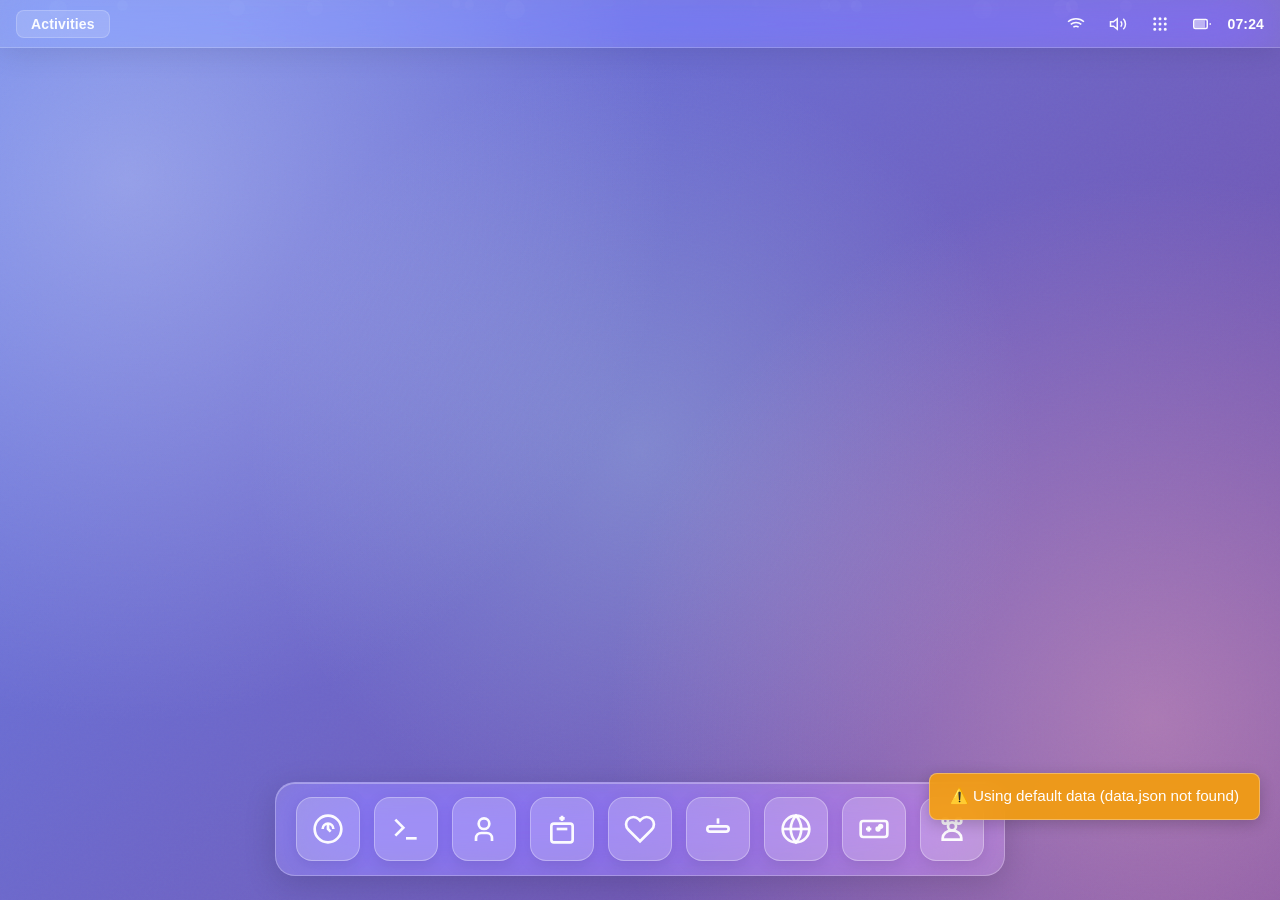
==== commit e9648422: "Update index.html" ====
--- a/index.html
+++ b/index.html
@@ -4,6 +4,9 @@
     <meta charset="UTF-8" />
     <meta name="viewport" content="width=device-width, initial-scale=1.0" />
     <title>OOM's Desktop 🐧</title>
+    <link rel="icon" type="image/png" sizes="32x32" href="https://avatars.githubusercontent.com/u/64982545?v=4">
+    <link rel="apple-touch-icon" href="https://avatars.githubusercontent.com/u/64982545?v=4">
+
    <style>
     * {
         margin: 0;
@@ -830,8 +833,11 @@
 
         const terminalState = {
             history: [],
-            historyIndex: -1
-        };      
+            historyIndex: -1,
+            sudoMode: false,
+            pingIntervals: new Map(),
+            htopInterval: null
+        };
 
         function escapeHtml(value = '') {
             return String(value)
@@ -1316,42 +1322,212 @@
                     appMenu.appendChild(item);
                 });
         }
+        
+        async function appendTerminalLines(output, cmd, lines) {
+    const cmdLine = document.createElement('div');
+
+    const prompt = document.createElement('span');
+    prompt.style.cssText = 'color: #89b4fa;';
+    prompt.textContent = '[oom@linux ~]$ ';
+
+    const cmdText = document.createElement('span');
+    cmdText.style.cssText = 'color: #f5c2e7;';
+    cmdText.textContent = cmd;
+
+    cmdLine.append(prompt, cmdText);
+    output.appendChild(cmdLine);
+
+    for (const line of lines) {
+        const lineDiv = document.createElement('div');
+        lineDiv.textContent = line;
+        output.appendChild(lineDiv);
+        output.scrollTop = output.scrollHeight;
+
+        // 👇 smart delay
+        let delay = Math.random() * 120 + 60; // ปกติ 40–160ms
+
+        // ถ้าเป็น download → ช้าหน่อย
+        if (line.startsWith('Get:') || line.includes('Fetched')) {
+            delay = Math.random() * 400 + 2000; // 200–600ms
+        }
+
+        // ถ้าเป็น step ใหญ่ → pause นิด
+        if (line.includes('Reading') || line.includes('Building')) {
+            delay = Math.random() * 300 + 150;
+        }
+
+        await new Promise(r => setTimeout(r, delay));
+    }
+
+    output.appendChild(document.createElement('br'));
+}
+
+        function randomInt(min, max) {
+    return Math.floor(Math.random() * (max - min + 1)) + min;
+}
+
+function sleep(ms) {
+    return new Promise(resolve => setTimeout(resolve, ms));
+}
+
+async function appendTerminalLines(output, cmd, lines) {
+    const cmdLine = document.createElement('div');
+    cmdLine.style.lineHeight = '1.6';
+
+    const prompt = document.createElement('span');
+    prompt.style.cssText = 'color: #89b4fa; font-size: 14px;';
+    prompt.textContent = '[oom@linux ~]$ ';
+
+    const cmdText = document.createElement('span');
+    cmdText.style.cssText = 'color: #f5c2e7; font-size: 14px;';
+    cmdText.textContent = cmd;
+
+    cmdLine.append(prompt, cmdText);
+    output.appendChild(cmdLine);
+
+    for (const line of lines) {
+        const lineDiv = document.createElement('div');
+        lineDiv.style.cssText = 'line-height: 1.6; font-size: 14px; white-space: pre-wrap;';
+        lineDiv.textContent = line;
+        output.appendChild(lineDiv);
+        output.scrollTop = output.scrollHeight;
+
+        let delay = Math.random() * 120 + 40;
+
+        if (line.startsWith('Get:') || line.includes('Fetched')) {
+            delay = Math.random() * 400 + 200;
+        }
+
+        if (line.includes('Reading') || line.includes('Building') || line.includes('Calculating')) {
+            delay = Math.random() * 280 + 120;
+        }
+
+        await sleep(delay);
+    }
+
+    output.appendChild(document.createElement('br'));
+    output.scrollTop = output.scrollHeight;
+}
+
+function appendLiveLine(output, text, color = '#cdd6f4') {
+    const line = document.createElement('div');
+    line.style.cssText = `line-height: 1.6; font-size: 14px; white-space: pre-wrap; color: ${color};`;
+    line.textContent = text;
+    output.appendChild(line);
+    output.scrollTop = output.scrollHeight;
+    return line;
+}
+
+function stopHtop() {
+    if (terminalState.htopInterval) {
+        clearInterval(terminalState.htopInterval);
+        terminalState.htopInterval = null;
+    }
+}
+
+function stopAllPing() {
+    terminalState.pingIntervals.forEach(intervalId => clearInterval(intervalId));
+    terminalState.pingIntervals.clear();
+}
+
+function generateHtopFrame() {
+    const cpu = randomInt(18, 87);
+    const ram = randomInt(34, 76);
+    const swap = randomInt(1, 18);
+    const tasks = randomInt(184, 241);
+    const running = randomInt(2, 9);
+    const load1 = (Math.random() * 2.5 + 0.2).toFixed(2);
+    const load5 = (Math.random() * 2.2 + 0.2).toFixed(2);
+    const load15 = (Math.random() * 2.0 + 0.2).toFixed(2);
+
+    function bar(percent, size = 20) {
+        const filled = Math.round((percent / 100) * size);
+        return '█'.repeat(filled) + '░'.repeat(size - filled);
+    }
+
+    return `
+htop - oom@linux
+Tasks: ${tasks}, ${running} running
+Load average: ${load1} ${load5} ${load15}
+
+CPU  [${bar(cpu)}] ${cpu}%
+MEM  [${bar(ram)}] ${ram}%
+SWAP [${bar(swap)}] ${swap}%
+
+ PID   USER   CPU%   MEM%   COMMAND
+ 812   oom    18.2    4.1   gnome-shell
+ 991   oom    12.8    2.4   firefox
+1204   oom     6.4    1.8   gnome-terminal
+1428   oom    22.6    6.3   code
+1881   oom     3.2    0.9   pipewire
+`;
+}
+
+
 
         const terminalCommands = {
-            help: () => ({
+    help: () => ({
+        type: 'text',
+        value: `Available commands:
+  help      - Show this help
+  clear     - Clear terminal
+  echo      - Echo text
+  date      - Show current date/time
+  whoami    - Show current user
+  pwd       - Show current directory
+  ls        - List files
+  cat       - Read file
+  neofetch  - Show system info
+  uname     - System information
+  uptime    - Show uptime
+  cowsay    - Cow says something
+  apt       - Simulate apt commands
+  sudo      - Run command as superuser
+  history   - Show command history
+  ping      - Ping a host
+  htop      - Interactive process viewer
+  fortune   - Show random quote
+  exit      - Stop live commands`
+    }),
+
+    clear: () => {
+        stopHtop();
+        stopAllPing();
+        return { type: 'clear' };
+    },
+
+    echo: (args) => ({ type: 'text', value: args.join(' ') }),
+    date: () => ({ type: 'text', value: new Date().toString() }),
+    whoami: () => ({ type: 'text', value: 'oom' }),
+    pwd: () => ({ type: 'text', value: '/home/oom' }),
+
+    ls: () => ({
+        type: 'text',
+        value: 'Desktop  Documents  Downloads  Music  Pictures  Videos  .bashrc  .bash_profile  .config'
+    }),
+
+    cat: (args) => {
+        if (args[0] === '.bashrc') {
+            return {
                 type: 'text',
-                value: `Available commands:
-  help     - Show this help
-  clear    - Clear terminal
-  echo     - Echo text
-  date     - Show current date/time
-  whoami   - Show current user
-  pwd      - Show current directory
-  ls       - List files
-  cat      - Read file
-  neofetch - Show system info
-  uname    - System information
-  uptime   - Show uptime
-  cowsay   - Cow says something`
-            }),
-            clear: () => ({ type: 'clear' }),
-            echo: (args) => ({ type: 'text', value: args.join(' ') }),
-            date: () => ({ type: 'text', value: new Date().toString() }),
-            whoami: () => ({ type: 'text', value: 'oom' }),
-            pwd: () => ({ type: 'text', value: '/home/oom' }),
-            ls: () => ({ type: 'text', value: 'Desktop  Documents  Downloads  Music  Pictures  Videos  .bashrc  .bash_profile  .config' }),
-            cat: (args) => {
-                if (args[0] === '.bashrc') {
-                    return { type: 'text', value: '# ~/.bashrc\nexport PATH=$PATH:~/bin\nalias ll="ls -la"\nalias cls="clear"' };
-                }
-                if (args[0] === '.bash_profile') {
-                    return { type: 'text', value: '# ~/.bash_profile\nif [ -f ~/.bashrc ]; then\n    source ~/.bashrc\nfi' };
-                }
-                return { type: 'text', value: `cat: ${args[0] || 'no file specified'}: No such file or directory` };
-            },
-            neofetch: () => ({
-                type: 'html',
-                value: `
+                value: '# ~/.bashrc\nexport PATH=$PATH:~/bin\nalias ll="ls -la"\nalias cls="clear"'
+            };
+        }
+        if (args[0] === '.bash_profile') {
+            return {
+                type: 'text',
+                value: '# ~/.bash_profile\nif [ -f ~/.bashrc ]; then\n    source ~/.bashrc\nfi'
+            };
+        }
+        return {
+            type: 'text',
+            value: `cat: ${args[0] || 'no file specified'}: No such file or directory`
+        };
+    },
+
+    neofetch: () => ({
+        type: 'html',
+        value: `
 <div class="mono-block">
 <span style="color: #89b4fa;">        .-/+oossssoo+/-.        </span><span style="color: #cdd6f4;">oom@linux</span>
 <span style="color: #89b4fa;">    \`:+ssssssssssssssssss+:\`    </span><span style="color: #cdd6f4;">-----------</span>
@@ -1370,15 +1546,17 @@
 <span style="color: #89b4fa;">/sss</span><span style="color: #f5c2e7;">hNMMMMMMMMMMMMM</span><span style="color: #89b4fa;">/</span><span style="color: #f5c2e7;">NMMh</span><span style="color: #89b4fa;">sssssssssssssssssss+ </span><span style="color: #f9e2af;">GPU:</span> NVIDIA RTX A6000
 <span style="color: #89b4fa;">/s</span><span style="color: #f5c2e7;">hNMMMMMMMMMMMMM</span><span style="color: #89b4fa;">/</span><span style="color: #f5c2e7;">NMMmh</span><span style="color: #89b4fa;">sssssssssssssssssss. </span><span style="color: #f9e2af;">Memory:</span> 4946MiB / 262144MiB
 </div>`
-            }),
-            uname: () => ({ type: 'text', value: 'Linux linux 6.8.0-57-generic x86_64 GNU/Linux' }),
-            uptime: () => ({ type: 'text', value: '20:14:23 up 20 days, 14:23, 1 user, load average: 0.42, 0.35, 0.28' }),
-            cowsay: (args) => {
-                const msg = args.join(' ') || 'Moo!';
-                const line = '-'.repeat(msg.length + 2);
-                return {
-                    type: 'text',
-                    value: ` ${line}
+    }),
+
+    uname: () => ({ type: 'text', value: 'Linux linux 6.8.0-57-generic x86_64 GNU/Linux' }),
+    uptime: () => ({ type: 'text', value: '20:14:23 up 20 days, 14:23, 1 user, load average: 0.42, 0.35, 0.28' }),
+
+    cowsay: (args) => {
+        const msg = args.join(' ') || 'Moo!';
+        const line = '-'.repeat(msg.length + 2);
+        return {
+            type: 'text',
+            value: ` ${line}
 < ${msg} >
  ${line}
         \\   ^__^
@@ -1386,9 +1564,152 @@
             (__)\\       )\\/\\
                 ||----w |
                 ||     ||`
-                };
-            }
         };
+    },
+
+    history: () => ({
+        type: 'text',
+        value: terminalState.history.length
+            ? terminalState.history.map((cmd, i) => `${i + 1}  ${cmd}`).join('\n')
+            : 'No commands in history yet.'
+    }),
+
+    fortune: () => {
+        const fortunes = [
+            'Stay hungry, stay foolish.',
+            'The quieter you become, the more you are able to hear.',
+            'There is no place like 127.0.0.1',
+            'In a world without fences and walls, who needs Gates and Windows?',
+            'First, solve the problem. Then, write the code.',
+            'Beware of bugs in the above code; I have only proved it correct, not tried it.',
+            'Talk is cheap. Show me the code.'
+        ];
+        return {
+            type: 'text',
+            value: fortunes[randomInt(0, fortunes.length - 1)]
+        };
+    },
+
+    exit: () => {
+    stopHtop();
+    stopAllPing();
+    return { type: 'exit', value: 'logout' };
+},
+
+    sudo: (args) => {
+        if (!args.length) {
+            return { type: 'text', value: 'usage: sudo <command>' };
+        }
+
+        const nestedCommand = args[0];
+        const nestedArgs = args.slice(1);
+
+        if (nestedCommand === 'apt') {
+            return terminalCommands.apt(nestedArgs, true);
+        }
+
+        return {
+            type: 'text',
+            value: `[sudo] password for oom: ********\n${nestedCommand}: command executed as root`
+        };
+    },
+
+    apt: (args, isSudo = false) => {
+        const subcmd = args[0];
+
+        if (!subcmd) {
+            return { type: 'text', value: 'Usage: apt [update|upgrade]' };
+        }
+
+        if (subcmd === 'update') {
+            return {
+                type: 'lines',
+                lines: [
+                    ...(isSudo ? ['[sudo] password for oom: ********'] : []),
+                    'Hit:1 http://archive.ubuntu.com/ubuntu jammy InRelease',
+                    'Hit:2 http://archive.ubuntu.com/ubuntu jammy-updates InRelease',
+                    'Hit:3 http://archive.ubuntu.com/ubuntu jammy-backports InRelease',
+                    'Hit:4 http://security.ubuntu.com/ubuntu jammy-security InRelease',
+                    'Reading package lists... Done',
+                    'Building dependency tree... Done',
+                    'Reading state information... Done',
+                    'All packages are up to date.'
+                ]
+            };
+        }
+
+        if (subcmd === 'upgrade') {
+            return {
+                type: 'lines',
+                lines: [
+                    ...(isSudo ? ['[sudo] password for oom: ********'] : []),
+                    'Reading package lists... Done',
+                    'Building dependency tree... Done',
+                    'Reading state information... Done',
+                    'Calculating upgrade... Done',
+                    'The following packages will be upgraded:',
+                    '  gnome-shell mutter nautilus pipewire firefox',
+                    '5 upgraded, 0 newly installed, 0 to remove and 0 not upgraded.',
+                    'Need to get 82.4 MB of archives.',
+                    'After this operation, 14.8 MB of additional disk space will be used.',
+                    'Do you want to continue? [Y/n] y',
+                    'Get:1 http://archive.ubuntu.com/ubuntu jammy-updates/main amd64 gnome-shell 45.2 [8,420 kB]',
+                    'Get:2 http://archive.ubuntu.com/ubuntu jammy-updates/main amd64 mutter 45.2 [10.1 MB]',
+                    'Get:3 http://archive.ubuntu.com/ubuntu jammy-updates/main amd64 nautilus 45.1 [6,280 kB]',
+                    'Get:4 http://archive.ubuntu.com/ubuntu jammy-updates/main amd64 pipewire 1.0.5 [4,118 kB]',
+                    'Get:5 http://archive.ubuntu.com/ubuntu jammy-updates/main amd64 firefox 124.0 [53.5 MB]',
+                    'Fetched 82.4 MB in 4s (20.6 MB/s)',
+                    '(Reading database ... 312345 files and directories currently installed.)',
+                    'Preparing to unpack ...',
+                    'Unpacking gnome-shell...',
+                    'Unpacking mutter...',
+                    'Unpacking nautilus...',
+                    'Unpacking pipewire...',
+                    'Unpacking firefox...',
+                    'Setting up gnome-shell...',
+                    'Setting up mutter...',
+                    'Setting up nautilus...',
+                    'Setting up pipewire...',
+                    'Setting up firefox...',
+                    'Processing triggers for man-db...',
+                    'Processing triggers for desktop-file-utils...',
+                    'Processing triggers for initramfs-tools...',
+                    'Upgrade complete! 🎉'
+                ]
+            };
+        }
+
+        return { type: 'text', value: `apt: unknown subcommand: ${subcmd}` };
+    },
+
+    ping: (args) => {
+        const host = args[0] || 'google.com';
+        return {
+            type: 'ping',
+            host
+        };
+    },
+
+    htop: () => ({
+        type: 'htop'
+    }),
+
+    rm: (args) => {
+        if (args.join(' ') === '-rf /' || args.join(' ') === '-rf /*') {
+            return {
+                type: 'text',
+                value: `rm: it is dangerous to operate recursively on '/'\nNice try 😏`
+            };
+        }
+
+        return {
+            type: 'text',
+            value: `rm: cannot remove '${args.join(' ') || ''}': Permission denied`
+        };
+    }
+};
+
+
 
         function appendTerminalEntry(output, cmd, result) {
     const cmdLine = document.createElement('div');
@@ -1421,8 +1742,7 @@
     output.scrollTop = output.scrollHeight;
 }
 
-
-        function initTerminal() {
+       function initTerminal() {
     const output = document.getElementById('terminal-output');
     const input = document.getElementById('terminal-input');
     if (!output || !input) return;
@@ -1433,8 +1753,10 @@
     }
 
     if (!input.dataset.bound) {
-        input.addEventListener('keydown', (event) => {
+        input.addEventListener('keydown', async (event) => {
             if (event.key === 'Enter') {
+                stopHtop();
+
                 const cmd = input.value.trim();
                 if (!cmd) return;
 
@@ -1455,14 +1777,60 @@
                     };
                 }
 
+                input.value = '';
+
                 if (result.type === 'clear') {
-                    output.innerHTML = '';
-                    output.dataset.booted = 'true';
+    output.innerHTML = '';
+    output.dataset.booted = 'true';
+} else if (result.type === 'exit') {
+    appendTerminalEntry(output, cmd, {
+        type: 'text',
+        value: 'logout'
+    });
+
+    const terminalWindow = windowManager.get('terminal');
+    if (terminalWindow) {
+        setTimeout(() => {
+            terminalWindow.close();
+        }, 250);
+    }
+} else if (result.type === 'lines') {
+    await appendTerminalLines(output, cmd, result.lines);
+} else if (result.type === 'ping') {
+
+                    appendTerminalEntry(output, cmd, {
+                        type: 'text',
+                        value: `PING ${result.host} (${result.host}) 56(84) bytes of data.`
+                    });
+
+                    let seq = 1;
+                    const intervalId = setInterval(() => {
+                        const time = (Math.random() * 40 + 12).toFixed(1);
+                        appendLiveLine(
+                            output,
+                            `64 bytes from ${result.host}: icmp_seq=${seq++} ttl=117 time=${time} ms`
+                        );
+                    }, randomInt(700, 1200));
+
+                    terminalState.pingIntervals.set(result.host + Date.now(), intervalId);
+                } else if (result.type === 'htop') {
+                    appendTerminalEntry(output, cmd, {
+                        type: 'text',
+                        value: 'logout\nConnection to localhost closed.'
+                    });
+
+                    const frame = appendLiveLine(output, generateHtopFrame(), '#a6e3a1');
+                    frame.style.fontFamily = 'var(--font-mono)';
+                    frame.style.whiteSpace = 'pre-wrap';
+
+                    terminalState.htopInterval = setInterval(() => {
+                        frame.textContent = generateHtopFrame();
+                        output.scrollTop = output.scrollHeight;
+                    }, 900);
                 } else {
                     appendTerminalEntry(output, cmd, result);
                 }
 
-                input.value = '';
                 output.scrollTop = output.scrollHeight;
             } else if (event.key === 'ArrowUp') {
                 event.preventDefault();
@@ -1488,6 +1856,39 @@
     input.focus();
 }
 
+        async function appendTerminalLines(output, cmd, lines, delay = 150) {
+            const cmdLine = document.createElement('div');
+            cmdLine.style.lineHeight = '1.6';
+
+            const prompt = document.createElement('span');
+            prompt.style.cssText = 'color: #89b4fa; font-size: 14px;';
+            prompt.textContent = '[oom@linux ~]$ ';
+
+            const cmdText = document.createElement('span');
+            cmdText.style.cssText = 'color: #f5c2e7; font-size: 14px;';
+            cmdText.textContent = cmd;
+
+            cmdLine.append(prompt, cmdText);
+            output.appendChild(cmdLine);
+
+    for (const line of lines) {
+        const lineDiv = document.createElement('div');
+        lineDiv.style.cssText = 'line-height: 1.6; font-size: 14px; white-space: pre-wrap;';
+        lineDiv.textContent = line;
+        output.appendChild(lineDiv);
+        output.scrollTop = output.scrollHeight;
+
+        const randomDelay = Math.floor(Math.random() * 2000) + 50; // 50–250ms
+        await new Promise(resolve => setTimeout(resolve, randomDelay));
+
+    }
+
+    output.appendChild(document.createElement('br'));
+    output.scrollTop = output.scrollHeight;
+}
+
+
+
    
 
         function openOrToggleWindow(windowId) {
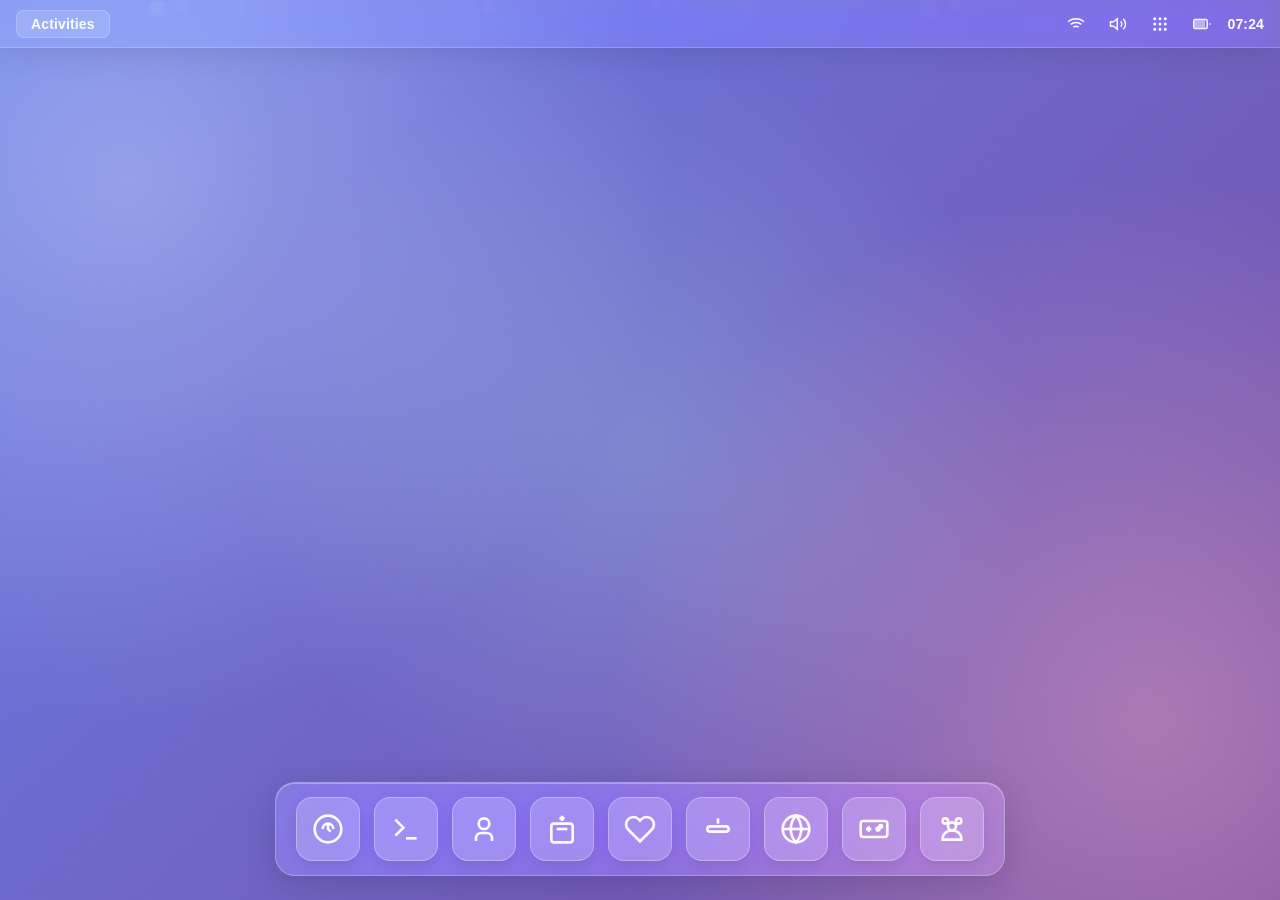
==== commit 84673715: "Refactor into separate assets, fix bugs, improve accessibility - Split index.html into style.css + a" ====
--- a/index.html
+++ b/index.html
@@ -1,2031 +1,75 @@
-<!DOCTYPE html>
-<html lang="th">
-<head>
-    <meta charset="UTF-8" />
-    <meta name="viewport" content="width=device-width, initial-scale=1.0" />
-    <title>OOM's Desktop 🐧</title>
-    <link rel="icon" type="image/png" sizes="32x32" href="https://avatars.githubusercontent.com/u/64982545?v=4">
-    <link rel="apple-touch-icon" href="https://avatars.githubusercontent.com/u/64982545?v=4">
-
-   <style>
-    * {
-        margin: 0;
-        padding: 0;
-        box-sizing: border-box;
-    }
-
-    :root {
-        --topbar-height: 48px;
-        --window-radius: 20px;
-        --glass-bg: rgba(255, 255, 255, 0.15);
-        --glass-border: rgba(255, 255, 255, 0.25);
-        --glass-shadow: 0 8px 32px rgba(0, 0, 0, 0.15);
-        --focus-ring: 0 0 0 3px rgba(79, 172, 254, 0.35);
-
-        --font-ui: 'Cantarell', 'Segoe UI', sans-serif;
-        --font-mono: 'Monaco', 'Ubuntu Mono', 'Consolas', monospace;
-
-        --text-xl: 2.5rem;
-        --text-lg: 1.35rem;
-        --text-md: 1.05rem;
-        --text-base: 0.95rem;
-        --text-sm: 0.82rem;
-        --text-xs: 0.74rem;
-
-        --lh-tight: 1.15;
-        --lh-normal: 1.5;
-        --lh-loose: 1.65;
-
-        --tracking-tight: -0.02em;
-        --tracking-normal: 0;
-        --tracking-wide: 0.01em;
-
-        --text-primary: rgba(255, 255, 255, 0.96);
-        --text-secondary: rgba(255, 255, 255, 0.82);
-        --text-muted: rgba(255, 255, 255, 0.68);
-    }
-
-    body {
-        font-family: var(--font-ui);
-        background: linear-gradient(135deg, #667eea 0%, #764ba2 25%, #f093fb 50%, #f5576c 75%, #4facfe 100%);
-        background-size: 400% 400%;
-        animation: gradientShift 15s ease infinite;
-        min-height: 100dvh;
-        overflow: hidden;
-        position: relative;
-        color: var(--text-primary);
-        user-select: none;
-        line-height: var(--lh-normal);
-        letter-spacing: var(--tracking-normal);
-        text-rendering: optimizeLegibility;
-        -webkit-font-smoothing: antialiased;
-        -moz-osx-font-smoothing: grayscale;
-    }
-
-    body::before {
-        content: '';
-        position: fixed;
-        inset: 0;
-        background:
-            radial-gradient(circle at 10% 20%, rgba(255, 255, 255, 0.3) 0%, transparent 40%),
-            radial-gradient(circle at 90% 80%, rgba(255, 182, 193, 0.4) 0%, transparent 40%),
-            radial-gradient(circle at 50% 50%, rgba(173, 216, 230, 0.3) 0%, transparent 50%);
-        animation: glassFloat 12s ease-in-out infinite alternate;
-        z-index: -1;
-    }
-
-    body::after {
-        content: '';
-        position: fixed;
-        inset: 0;
-        background: url("data:image/svg+xml,%3Csvg viewBox='0 0 400 400' xmlns='http://www.w3.org/2000/svg'%3E%3Cfilter id='noiseFilter'%3E%3CfeTurbulence type='fractalNoise' baseFrequency='0.9' numOctaves='3' stitchTiles='stitch'/%3E%3C/filter%3E%3Crect width='100%25' height='100%25' filter='url(%23noiseFilter)'/%3E%3C/svg%3E");
-        opacity: 0.03;
-        z-index: -1;
-        pointer-events: none;
-    }
-
-    @keyframes gradientShift {
-        0% { background-position: 0% 50%; }
-        50% { background-position: 100% 50%; }
-        100% { background-position: 0% 50%; }
-    }
-
-    @keyframes glassFloat {
-        0% { opacity: 0.8; transform: scale(1); }
-        100% { opacity: 1; transform: scale(1.05); }
-    }
-
-    @keyframes floatParticle {
-        0%, 100% {
-            transform: translateY(100vh) rotate(0deg);
-            opacity: 0;
-        }
-        10% { opacity: 0.6; }
-        90% { opacity: 0.6; }
-        100% {
-            transform: translateY(-100vh) rotate(720deg);
-            opacity: 0;
-        }
-    }
-
-    @keyframes windowGlow {
-        0%, 100% {
-            box-shadow:
-                0 8px 32px rgba(0, 0, 0, 0.15),
-                0 0 0 1px rgba(255, 255, 255, 0.2),
-                inset 0 1px 0 rgba(255, 255, 255, 0.3);
-        }
-        50% {
-            box-shadow:
-                0 8px 40px rgba(100, 126, 234, 0.3),
-                0 0 0 1px rgba(255, 255, 255, 0.3),
-                inset 0 1px 0 rgba(255, 255, 255, 0.4),
-                0 0 60px rgba(102, 126, 234, 0.1);
-        }
-    }
-
-    @keyframes iconPulse {
-        0%, 100% { transform: scale(1.15) translateY(-5px); }
-        50% { transform: scale(1.18) translateY(-7px); }
-    }
-
-    @keyframes rippleEffect {
-        to {
-            transform: scale(4);
-            opacity: 0;
-        }
-    }
-
-    @keyframes glassSlideIn {
-        from { opacity: 0; transform: translateY(32px) scale(0.95); }
-        to { opacity: 1; transform: translateY(0) scale(1); }
-    }
-
-    @keyframes slideIn {
-        from { opacity: 0; transform: translateY(20px); }
-        to { opacity: 1; transform: translateY(0); }
-    }
-
-    @keyframes slideOut {
-        from { opacity: 1; transform: translateY(0); }
-        to { opacity: 0; transform: translateY(20px); }
-    }
-
-    .particles {
-        position: fixed;
-        inset: 0;
-        pointer-events: none;
-        z-index: 0;
-        overflow: hidden;
-    }
-
-    .particle {
-        position: absolute;
-        width: 10px;
-        height: 10px;
-        background: rgba(255, 255, 255, 0.1);
-        border-radius: 50%;
-        animation: floatParticle 15s infinite ease-in-out;
-    }
-
-    .top-bar {
-        position: fixed;
-        top: 0;
-        left: 0;
-        right: 0;
-        height: var(--topbar-height);
-        background: rgba(255, 255, 255, 0.1);
-        backdrop-filter: blur(30px) saturate(180%);
-        -webkit-backdrop-filter: blur(30px) saturate(180%);
-        display: flex;
-        align-items: center;
-        padding: 0 16px;
-        font-size: 13px;
-        font-weight: 500;
-        line-height: 1;
-        letter-spacing: var(--tracking-wide);
-        z-index: 2000;
-        box-shadow: 0 4px 30px rgba(0, 0, 0, 0.1);
-        border-bottom: 1px solid rgba(255, 255, 255, 0.2);
-    }
-
-    .activities,
-    .status-icon,
-    .dash-icon {
-        appearance: none;
-        border: none;
-        background: transparent;
-        color: inherit;
-        font: inherit;
-    }
-
-    .activities {
-        font-size: 14px;
-        font-weight: 600;
-        line-height: 1;
-        letter-spacing: var(--tracking-wide);
-        padding: 6px 14px;
-        border-radius: 8px;
-        cursor: pointer;
-        transition: all 0.3s ease;
-        background: rgba(255, 255, 255, 0.15);
-        border: 1px solid rgba(255, 255, 255, 0.2);
-    }
-
-    .activities:hover,
-    .status-icon:hover {
-        background: rgba(255, 255, 255, 0.25);
-        box-shadow: 0 4px 15px rgba(0, 0, 0, 0.1);
-    }
-
-    .activities:focus-visible,
-    .status-icon:focus-visible,
-    .dash-icon:focus-visible,
-    .control-btn:focus-visible,
-    .app-item:focus-visible {
-        outline: none;
-        box-shadow: var(--focus-ring);
-    }
-
-    .top-bar-right {
-        display: flex;
-        gap: 10px;
-        align-items: center;
-    }
-
-    .status-icon {
-        width: 32px;
-        height: 32px;
-        border-radius: 10px;
-        display: inline-flex;
-        align-items: center;
-        justify-content: center;
-        cursor: pointer;
-        transition: all 0.2s ease;
-    }
-
-    .app-menu {
-        position: absolute;
-        top: 48px;
-        left: 0;
-        background: rgba(255, 255, 255, 0.15);
-        backdrop-filter: blur(30px) saturate(180%);
-        -webkit-backdrop-filter: blur(30px) saturate(180%);
-        border-radius: 16px;
-        min-width: 240px;
-        box-shadow: 0 8px 32px rgba(0, 0, 0, 0.2);
-        opacity: 0;
-        visibility: hidden;
-        transform: translateY(-8px);
-        transition: all 0.3s cubic-bezier(0.25, 0.46, 0.45, 0.94);
-        z-index: 2001;
-        max-height: 320px;
-        overflow-y: auto;
-        border: 1px solid rgba(255, 255, 255, 0.25);
-    }
-
-    .app-menu.show {
-        opacity: 1;
-        visibility: visible;
-        transform: translateY(0);
-    }
-
-    .app-item {
-        width: 100%;
-        text-align: left;
-        padding: 12px 20px;
-        cursor: pointer;
-        border: 0;
-        border-bottom: 1px solid rgba(255, 255, 255, 0.1);
-        transition: background 0.2s;
-        font-size: var(--text-base);
-        font-weight: 500;
-        line-height: 1.35;
-        letter-spacing: var(--tracking-normal);
-        color: inherit;
-        background: transparent;
-    }
-
-    .app-item:hover {
-        background: rgba(255, 255, 255, 0.2);
-    }
-
-    .dash {
-        position: fixed;
-        bottom: 24px;
-        left: 50%;
-        transform: translateX(-50%);
-        background: rgba(255, 255, 255, 0.15);
-        backdrop-filter: blur(40px) saturate(180%);
-        -webkit-backdrop-filter: blur(40px) saturate(180%);
-        border-radius: 20px;
-        padding: 14px 20px;
-        display: flex;
-        gap: 14px;
-        box-shadow:
-            0 8px 32px rgba(0, 0, 0, 0.15),
-            inset 0 1px 0 rgba(255, 255, 255, 0.3);
-        border: 1px solid rgba(255, 255, 255, 0.25);
-        z-index: 1500;
-    }
-
-    .dash-icon {
-        width: 64px;
-        height: 64px;
-        background: rgba(255, 255, 255, 0.2);
-        border-radius: 16px;
-        display: inline-flex;
-        align-items: center;
-        justify-content: center;
-        cursor: pointer;
-        transition: all 0.3s cubic-bezier(0.25, 1, 0.5, 1);
-        position: relative;
-        border: 1px solid rgba(255, 255, 255, 0.3);
-        box-shadow: 0 4px 15px rgba(0, 0, 0, 0.1);
-    }
-
-    .dash-icon:hover {
-        transform: scale(1.15) translateY(-5px);
-        background: rgba(255, 255, 255, 0.35);
-        box-shadow: 0 12px 30px rgba(0, 0, 0, 0.2);
-        animation: iconPulse 0.6s ease-in-out;
-    }
-
-    .dash-icon:active {
-        transform: scale(1.05) translateY(-2px);
-    }
-
-    .dash-icon.running {
-        background: rgba(255, 255, 255, 0.28);
-    }
-
-    .dash-icon.active {
-        background: rgba(255, 255, 255, 0.4);
-        box-shadow: 0 0 25px rgba(255, 255, 255, 0.4);
-    }
-
-    .dash-icon::before {
-        content: attr(data-label);
-        position: absolute;
-        bottom: -26px;
-        left: 50%;
-        transform: translateX(-50%);
-        background: rgba(0, 0, 0, 0.75);
-        color: white;
-        padding: 4px 8px;
-        border-radius: 6px;
-        font-size: 12px;
-        font-weight: 500;
-        line-height: 1;
-        letter-spacing: var(--tracking-wide);
-        white-space: nowrap;
-        opacity: 0;
-        transition: opacity 0.2s;
-        pointer-events: none;
-    }
-
-    .dash-icon:hover::before {
-        opacity: 1;
-    }
-
-    .dash-icon::after {
-        content: '';
-        position: absolute;
-        top: -4px;
-        right: -4px;
-        width: 8px;
-        height: 8px;
-        background: #4facfe;
-        border-radius: 50%;
-        opacity: 0;
-        transition: opacity 0.2s;
-    }
-
-    .dash-icon.running::after {
-        opacity: 1;
-    }
-
-    .ripple {
-        position: absolute;
-        border-radius: 50%;
-        background: rgba(255, 255, 255, 0.4);
-        transform: scale(0);
-        animation: rippleEffect 0.6s ease-out;
-        pointer-events: none;
-    }
-
-    .window {
-    position: fixed;
-    top: 64px;
-    background: rgba(255, 255, 255, 0.18);
-    backdrop-filter: blur(40px) saturate(180%);
-    -webkit-backdrop-filter: blur(40px) saturate(180%);
-    border-radius: var(--window-radius);
-    box-shadow:
-        0 8px 32px rgba(0, 0, 0, 0.15),
-        0 0 0 1px rgba(255, 255, 255, 0.2),
-        inset 0 1px 0 rgba(255, 255, 255, 0.3);
-    width: min(72vw, 960px);
-    height: min(68vh, 720px);
-    min-width: 360px;
-    min-height: 340px;
-    max-width: calc(100vw - 40px);
-    max-height: calc(100dvh - 140px);
-    z-index: 1000;
-    animation: glassSlideIn 0.4s cubic-bezier(0.25, 1, 0.5, 1);
-    border: 1px solid rgba(255, 255, 255, 0.25);
-    resize: both;
-    overflow: hidden;
-}
-
-
-    .window.focused {
-        animation: windowGlow 3.5s ease-in-out infinite;
-    }
-
-    .window.hidden {
-        display: none !important;
-    }
-
-    .title-bar {
-        height: 48px;
-        background: rgba(255, 255, 255, 0.1);
-        backdrop-filter: blur(20px);
-        -webkit-backdrop-filter: blur(20px);
-        display: flex;
-        align-items: center;
-        padding: 0 20px;
-        cursor: move;
-        user-select: none;
-        border-radius: var(--window-radius) var(--window-radius) 0 0;
-        border-bottom: 1px solid rgba(255, 255, 255, 0.15);
-    }
-
-    .window-controls {
-        display: flex;
-        gap: 8px;
-    }
-
-    .control-btn {
-        width: 14px;
-        height: 14px;
-        border-radius: 50%;
-        cursor: pointer;
-        transition: all 0.2s;
-        flex-shrink: 0;
-        border: none;
-    }
-
-    .close-gnome { background: #e01b26; }
-    .minimize-gnome { background: #f5b041; }
-    .maximize-gnome { background: #2fbe49; }
-
-    .control-btn:hover {
-        transform: scale(1.1);
-        box-shadow: 0 0 12px currentColor;
-    }
-
-    .window-title-gnome {
-        flex: 1;
-        margin-left: 16px;
-        font-size: var(--text-base);
-        font-weight: 600;
-        line-height: var(--lh-tight);
-        letter-spacing: var(--tracking-normal);
-        white-space: nowrap;
-        overflow: hidden;
-        text-overflow: ellipsis;
-        color: var(--text-primary);
-    }
-
-    .window-content {
-    padding: 28px;
-    height: calc(100% - 48px);
-    overflow-y: auto;
-    scroll-behavior: smooth;
-    user-select: text;
-    color: var(--text-secondary);
-    font-size: var(--text-md);
-    line-height: var(--lh-loose);
-
-    display: flex;
-    flex-direction: column;
-}
-
-
-    .window-content::-webkit-scrollbar {
-        width: 8px;
-    }
-
-    .window-content::-webkit-scrollbar-track {
-        background: rgba(255, 255, 255, 0.1);
-        border-radius: 4px;
-    }
-
-    .window-content::-webkit-scrollbar-thumb {
-        background: rgba(255, 255, 255, 0.3);
-        border-radius: 4px;
-    }
-
-    .window-content::-webkit-scrollbar-thumb:hover {
-        background: rgba(255, 255, 255, 0.5);
-    }
-
-    .hero-content {
-        text-align: center;
-    }
-
-    .hero-name {
-        font-size: var(--text-xl);
-        line-height: 1.08;
-        letter-spacing: var(--tracking-tight);
-        background: linear-gradient(45deg, #1d99f3, #0d7ae5, #4facfe);
-        -webkit-background-clip: text;
-        background-clip: text;
-        -webkit-text-fill-color: transparent;
-        margin-bottom: 12px;
-        font-weight: 700;
-    }
-
-    .hero-subtitle {
-        font-size: 1.1rem;
-        line-height: var(--lh-normal);
-        color: var(--text-secondary);
-        font-weight: 500;
-        margin-bottom: 16px;
-        letter-spacing: var(--tracking-normal);
-    }
-
-    .greeting {
-        font-size: var(--text-lg);
-        line-height: 1.4;
-        color: #4facfe;
-        margin-top: 16px;
-        text-shadow: 0 0 12px rgba(79, 172, 254, 0.4);
-        font-weight: 600;
-        letter-spacing: var(--tracking-tight);
-    }
-
-    .window-body-text {
-        font-size: var(--text-md);
-        line-height: var(--lh-loose);
-        color: var(--text-secondary);
-        letter-spacing: var(--tracking-normal);
-    }
-
-    .info-list {
-        list-style: none;
-    }
-
-    .info-list li {
-        padding: 16px 20px;
-        margin: 12px 0;
-        background: rgba(255, 255, 255, 0.15);
-        backdrop-filter: blur(20px);
-        -webkit-backdrop-filter: blur(20px);
-        border-radius: 16px;
-        border: 1px solid rgba(255, 255, 255, 0.25);
-        transition: all 0.3s cubic-bezier(0.25, 1, 0.5, 1);
-        box-shadow: 0 4px 15px rgba(0, 0, 0, 0.1);
-        font-size: var(--text-md);
-        line-height: var(--lh-loose);
-        color: var(--text-secondary);
-        letter-spacing: var(--tracking-wide);
-    }
-
-    .info-list li strong {
-        color: var(--text-primary);
-        font-weight: 600;
-    }
-
-    .info-list li:hover {
-        background: rgba(255, 255, 255, 0.25);
-        transform: translateY(-3px) scale(1.02);
-        box-shadow: 0 8px 25px rgba(0, 0, 0, 0.15);
-    }
-
-    .terminal-shell {
-    font-family: var(--font-mono);
-    background: #1e1e2e;
-    color: #cdd6f4;
-    padding: 16px;
-    border-radius: 12px;
-    height: 100%;
-    min-height: 320px;
-    overflow-y: auto;
-    position: relative;
-    font-size: 14px;
-    line-height: 1.6;
-    flex: 1;
-    min-width: 0;
-}
-
-
-
-    .terminal-controls {
-        position: absolute;
-        top: 8px;
-        right: 12px;
-        display: flex;
-        gap: 6px;
-    }
-
-    .terminal-controls div {
-        width: 12px;
-        height: 12px;
-        border-radius: 50%;
-    }
-
-    .terminal-output {
-        font-size: 14px;
-        line-height: 1.6;
-        margin-top: 8px;
-        white-space: pre-wrap;
-        word-break: break-word;
-    }
-
-    .terminal-input-line {
-        display: flex;
-        align-items: center;
-        margin-top: 4px;
-    }
-
-    .terminal-prompt {
-        color: #89b4fa;
-        font-size: 14px;
-        font-weight: 600;
-        white-space: nowrap;
-    }
-
-    #terminal-input {
-        background: transparent;
-        border: none;
-        color: #cdd6f4;
-        font-family: inherit;
-        font-size: 14px;
-        line-height: 1.6;
-        flex: 1;
-        outline: none;
-        caret-color: #f5c2e7;
-        user-select: text;
-    }
-
-    .notification {
-        position: fixed;
-        bottom: 80px;
-        right: 20px;
-        color: white;
-        padding: 12px 20px;
-        border-radius: 8px;
-        font-size: var(--text-base);
-        font-weight: 500;
-        line-height: 1.35;
-        z-index: 3000;
-        animation: slideIn 0.3s ease-out;
-        backdrop-filter: blur(10px);
-        box-shadow: 0 4px 15px rgba(0, 0, 0, 0.2);
-        border: 1px solid rgba(255, 255, 255, 0.3);
-    }
-
-    .notification.warning {
-        background: rgba(245, 158, 11, 0.9);
-    }
-
-    .mono-block {
-        font-family: var(--font-mono);
-        white-space: pre-wrap;
-        font-size: 14px;
-        line-height: 1.6;
-    }
-
-    @media (max-width: 768px) {
-        :root {
-            --text-xl: 2.15rem;
-            --text-lg: 1.2rem;
-            --text-md: 1rem;
-            --text-base: 0.92rem;
-            --text-sm: 0.8rem;
-            --text-xs: 0.72rem;
-        }
-
-        .dash {
-            bottom: 16px;
-            left: 16px;
-            right: 16px;
-            transform: none;
-            padding: 10px;
-            flex-wrap: wrap;
-            gap: 10px;
-            justify-content: center;
-        }
-
-        .dash-icon {
-            width: 56px;
-            height: 56px;
-        }
-
-        .top-bar {
-            font-size: 12px;
-            padding: 0 12px;
-        }
-
-        .activities {
-            font-size: 13px;
-        }
-
-        .window {
-            min-width: 0;
-            width: calc(100vw - 20px) !important;
-            max-width: calc(100vw - 20px);
-            left: 10px !important;
-            top: 58px !important;
-            max-height: calc(100dvh - 140px);
-        }
-
-        .window-content {
-            padding: 22px;
-        }
-
-        .dash-icon::before {
-            font-size: 11px;
-        }
-    }
-    @media (min-width: 1440px) {
-    .window {
-        width: min(70vw, 1100px);
-        height: min(72vh, 820px);
-    }
-
-    .window-content {
-        padding: 32px;
-    }
-
-    .hero-name {
-        font-size: 3rem;
-    }
-
-    .info-list li {
-        font-size: 1.08rem;
-    }
-}
-
-</style>
-
-</head>
-<body>
-    <div class="particles" id="particles" aria-hidden="true"></div>
-
-    <div class="top-bar">
-        <button class="activities" id="activities" aria-label="Activities">Activities</button>
-        <div style="flex: 1;"></div>
-        <div class="top-bar-right">
-            <button class="status-icon" title="Network" aria-label="Network">
-                <svg width="18" height="18" viewBox="0 0 24 24" fill="none" stroke="currentColor" stroke-width="2"><path d="M5 12.55a11 11 0 0 1 14.08 0"/><path d="M1.42 9a16 16 0 0 1 21.16 0"/><path d="M8.53 16.11a6 6 0 0 1 6.95 0"/><line x1="12" y1="20" x2="12.01" y2="20"/></svg>
-            </button>
-            <button class="status-icon" title="Volume" aria-label="Volume">
-                <svg width="18" height="18" viewBox="0 0 24 24" fill="none" stroke="currentColor" stroke-width="2"><polygon points="11 5 6 9 2 9 2 15 6 15 11 19 11 5"/><path d="M19.07 4.93a10 10 0 0 1 0 14.14M15.54 8.46a5 5 0 0 1 0 7.07"/></svg>
-            </button>
-            <button class="status-icon" id="appSwitcher" title="Apps" aria-label="Open apps">
-                <svg width="18" height="18" viewBox="0 0 24 24" fill="none" stroke="currentColor" stroke-width="2"><circle cx="12" cy="12" r="1"/><circle cx="12" cy="5" r="1"/><circle cx="12" cy="19" r="1"/><circle cx="5" cy="12" r="1"/><circle cx="19" cy="12" r="1"/><circle cx="5" cy="5" r="1"/><circle cx="19" cy="5" r="1"/><circle cx="5" cy="19" r="1"/><circle cx="19" cy="19" r="1"/></svg>
-            </button>
-            <button class="status-icon" title="Battery" aria-label="Battery">
-                <svg width="18" height="18" viewBox="0 0 24 24" fill="none" stroke="currentColor" stroke-width="2"><rect x="1" y="6" width="18" height="12" rx="2" ry="2"/><line x1="23" y1="13" x2="23" y2="11"/><rect x="3" y="8" width="12" height="8" fill="currentColor" opacity="0.5"/></svg>
-            </button>
-            <div id="statusClock" style="color: #fff; font-weight: bold; font-size: 14px;" aria-live="polite">--:--</div>
-        </div>
-    </div>
-
-    <div class="dash" id="dash" role="toolbar" aria-label="Applications">
-        <button class="dash-icon" data-window="firefox" data-label="Firefox" title="Firefox" aria-label="Open Firefox">
-            <svg width="32" height="32" viewBox="0 0 24 24" fill="none" stroke="currentColor" stroke-width="2"><circle cx="12" cy="12" r="10"/><path d="M8 12a4 4 0 0 1 8 0"/><path d="M12 8v4l2 2"/></svg>
-        </button>
-        <button class="dash-icon" data-window="terminal" data-label="Terminal" title="Terminal" aria-label="Open Terminal">
-            <svg width="32" height="32" viewBox="0 0 24 24" fill="none" stroke="currentColor" stroke-width="2"><polyline points="4 17 10 11 4 5"/><line x1="12" y1="19" x2="20" y2="19"/></svg>
-        </button>
-        <button class="dash-icon" data-window="profile" data-label="Profile" title="Profile" aria-label="Open Profile">
-            <svg width="32" height="32" viewBox="0 0 24 24" fill="none" stroke="currentColor" stroke-width="2"><circle cx="12" cy="8" r="4"/><path d="M6 21v-2a4 4 0 0 1 4-4h4a4 4 0 0 1 4 4v2"/></svg>
-        </button>
-        <button class="dash-icon" data-window="birthday" data-label="Birthday" title="Birthday" aria-label="Open Birthday">
-            <svg width="32" height="32" viewBox="0 0 24 24" fill="none" stroke="currentColor" stroke-width="2"><path d="M12 2v4m-2-2h4"/><rect x="4" y="8" width="16" height="14" rx="2"/><path d="M8 12h8"/></svg>
-        </button>
-        <button class="dash-icon" data-window="likes" data-label="Likes" title="Likes" aria-label="Open Likes">
-            <svg width="32" height="32" viewBox="0 0 24 24" fill="none" stroke="currentColor" stroke-width="2"><path d="M20.84 4.61a5.5 5.5 0 0 0-7.78 0L12 5.67l-1.06-1.06a5.5 5.5 0 0 0-7.78 7.78l1.06 1.06L12 21.23l7.78-7.78 1.06-1.06a5.5 5.5 0 0 0 0-7.78z"/></svg>
-        </button>
-        <button class="dash-icon" data-window="dislikes" data-label="Dislikes" title="Dislikes" aria-label="Open Dislikes">
-            <svg width="32" height="32" viewBox="0 0 24 24" fill="none" stroke="currentColor" stroke-width="2"><path d="M4 12h0a2 2 0 0 1 2-2h12a2 2 0 0 1 2 2v0a2 2 0 0 1-2 2H6a2 2 0 0 1-2-2z"/><line x1="12" y1="8" x2="12" y2="4"/></svg>
-        </button>
-        <button class="dash-icon" data-window="languages" data-label="Languages" title="Languages" aria-label="Open Languages">
-            <svg width="32" height="32" viewBox="0 0 24 24" fill="none" stroke="currentColor" stroke-width="2"><circle cx="12" cy="12" r="10"/><line x1="2" y1="12" x2="22" y2="12"/><path d="M12 2a15.3 15.3 0 0 1 4 10 15.3 15.3 0 0 1-4 10 15.3 15.3 0 0 1-4-10 15.3 15.3 0 0 1 4-10z"/></svg>
-        </button>
-        <button class="dash-icon" data-window="games" data-label="Games" title="Games" aria-label="Open Games">
-            <svg width="32" height="32" viewBox="0 0 24 24" fill="none" stroke="currentColor" stroke-width="2"><rect x="2" y="6" width="20" height="12" rx="2"/><line x1="6" y1="12" x2="10" y2="12"/><line x1="8" y1="10" x2="8" y2="14"/><circle cx="17" cy="10" r="1"/><circle cx="15" cy="12" r="1"/></svg>
-        </button>
-        <button class="dash-icon" data-window="animals" data-label="Animals" title="Animals" aria-label="Open Animals">
-            <svg width="32" height="32" viewBox="0 0 24 24" fill="none" stroke="currentColor" stroke-width="2"><circle cx="12" cy="10" r="3"/><circle cx="7" cy="6" r="2"/><circle cx="17" cy="6" r="2"/><path d="M12 13c-4 0-7 3-7 6v1h14v-1c0-3-3-6-7-6z"/></svg>
-        </button>
-    </div>
-
-    <div class="app-menu" id="appMenu" role="menu" aria-label="Running applications"></div>
-
-    <script>
-        const DEFAULT_USER_DATA = {
-            name: 'OOM or OM',
-            pronouns: 'He/Him',
-            birthday: 'Nahh',
-            likes: ['Reading', 'Watching Vtuber', 'Sleeping', 'Listening to music', 'Code!'],
-            dislike: 'Nahh (ask me 😌)',
-            languages: {
-                thai: 'Native Proficiency (maybe)',
-                english: 'Intermediate Proficiency (B2)',
-                note: 'B2 is in actual use ≠ B2 Examination trust me...'
-            },
-            games: 'Minecraft......',
-            animals: 'Fox and other cute animals!',
-            greeting: 'Nice to meet everyone!'
-        };
-
-        let userData = null;
-        let windowsData = {};
-        let topZIndex = 1001;
-        let activeWindowId = null;
-
-        const windowManager = new Map();
-
-        const terminalState = {
-            history: [],
-            historyIndex: -1,
-            sudoMode: false,
-            pingIntervals: new Map(),
-            htopInterval: null
-        };
-
-        function escapeHtml(value = '') {
-            return String(value)
-                .replace(/&/g, '&amp;')
-                .replace(/</g, '&lt;')
-                .replace(/>/g, '&gt;')
-                .replace(/"/g, '&quot;')
-                .replace(/'/g, '&#39;');
-        }
-
-        function createElement(tag, className, text) {
-            const el = document.createElement(tag);
-            if (className) el.className = className;
-            if (text !== undefined) el.textContent = text;
-            return el;
-        }
-
-        function showNotification(message, type = 'warning') {
-            const notification = createElement('div', `notification ${type}`);
-            notification.textContent = message;
-            document.body.appendChild(notification);
-
-            setTimeout(() => {
-                notification.style.animation = 'slideOut 0.3s ease-out forwards';
-                setTimeout(() => notification.remove(), 300);
-            }, 5000);
-        }
-
-        function createParticles() {
-            const container = document.getElementById('particles');
-            const particleCount = 20;
-
-            for (let i = 0; i < particleCount; i++) {
-                const particle = createElement('div', 'particle');
-                particle.style.left = Math.random() * 100 + '%';
-                particle.style.width = (Math.random() * 15 + 5) + 'px';
-                particle.style.height = particle.style.width;
-                particle.style.animationDelay = Math.random() * 15 + 's';
-                particle.style.animationDuration = (Math.random() * 10 + 10) + 's';
-                particle.style.opacity = Math.random() * 0.5 + 0.1;
-                container.appendChild(particle);
-            }
-        }
-
-        function createRipple(event, element) {
-            const ripple = createElement('span', 'ripple');
-            const rect = element.getBoundingClientRect();
-            const size = Math.max(rect.width, rect.height);
-
-            ripple.style.width = ripple.style.height = size + 'px';
-            ripple.style.left = event.clientX - rect.left - size / 2 + 'px';
-            ripple.style.top = event.clientY - rect.top - size / 2 + 'px';
-
-            element.appendChild(ripple);
-            setTimeout(() => ripple.remove(), 600);
-        }
-
-        function sanitizeUserData(data) {
-            return {
-                name: data?.name || DEFAULT_USER_DATA.name,
-                pronouns: data?.pronouns || DEFAULT_USER_DATA.pronouns,
-                birthday: data?.birthday || DEFAULT_USER_DATA.birthday,
-                likes: Array.isArray(data?.likes) && data.likes.length ? data.likes.map(String) : DEFAULT_USER_DATA.likes,
-                dislike: data?.dislike || DEFAULT_USER_DATA.dislike,
-                languages: {
-                    thai: data?.languages?.thai || DEFAULT_USER_DATA.languages.thai,
-                    english: data?.languages?.english || DEFAULT_USER_DATA.languages.english,
-                    note: data?.languages?.note || DEFAULT_USER_DATA.languages.note
-                },
-                games: data?.games || DEFAULT_USER_DATA.games,
-                animals: data?.animals || DEFAULT_USER_DATA.animals,
-                greeting: data?.greeting || DEFAULT_USER_DATA.greeting
-            };
-        }
-
-        async function loadUserData() {
-            try {
-                const response = await fetch('data.json', { cache: 'no-store' });
-                if (!response.ok) throw new Error(`HTTP ${response.status}`);
-                const json = await response.json();
-                userData = sanitizeUserData(json);
-            } catch (error) {
-                console.warn('Failed to load data.json, using defaults:', error);
-                userData = DEFAULT_USER_DATA;
-                showNotification('⚠️ Using default data (data.json not found)');
-            }
-            buildWindowsData();
-        }
-
-        function renderTerminalMarkup() {
-            return `
-                <div class="terminal-shell" id="terminal-container">
-                    <div class="terminal-controls">
-                        <div style="background:#f38ba8;"></div>
-                        <div style="background:#fab387;"></div>
-                        <div style="background:#a6e3a1;"></div>
-                    </div>
-                    <div id="terminal-output" class="terminal-output"></div>
-                    <div class="terminal-input-line">
-                        <span class="terminal-prompt">[oom@linux ~]$ </span>
-                        <input type="text" id="terminal-input" autocomplete="off" spellcheck="false" />
-                    </div>
-                </div>
-            `;
-        }
-
-        function buildWindowsData() {
-    const data = sanitizeUserData(userData || DEFAULT_USER_DATA);
-    const firstName = data.name.split(' ')[0];
-
-    windowsData = {
-        profile: {
-            title: `About ${firstName}`,
-            render(container) {
-                const hero = createElement('div', 'hero-content');
-                const name = createElement('div', 'hero-name', data.name);
-
-                const pronouns = createElement('div', 'hero-subtitle');
-                pronouns.textContent = `🍜 ${data.pronouns}`;
-
-                const greeting = createElement('div', 'greeting', `🎋 ${data.greeting}`);
-
-                hero.append(name, pronouns, greeting);
-                container.appendChild(hero);
-            }
-        },
-        firefox: {
-    title: 'Firefox 🦊',
-    render(container) {
-        const wrap = createElement('div');
-        wrap.style.cssText = `
-            padding: 24px;
-            height: 100%;
-            display: flex;
-            flex-direction: column;
-            gap: 16px;
-        `;
-
-        const title = createElement('h2');
-        title.style.cssText = 'color: #e66000; font-size: 2rem; margin: 0;';
-        title.textContent = '🦊 Firefox';
-
-        const iframe = document.createElement('iframe');
-        iframe.src = 'https://archive.org/embed/Rick_Astley_Never_Gonna_Give_You_Up';
-        iframe.style.width = '100%';
-        iframe.style.height = '100%';
-        iframe.style.minHeight = '320px';
-        iframe.style.border = '0';
-        iframe.style.borderRadius = '12px';
-        iframe.frameBorder = '0';
-        iframe.allowFullscreen = true;
-        iframe.loading = 'lazy';
-        iframe.referrerPolicy = 'strict-origin-when-cross-origin';
-
-        const iframeWrap = createElement('div');
-        iframeWrap.style.cssText = 'flex: 1; min-height: 320px; min-width: 0;';
-        iframeWrap.appendChild(iframe);
-        const desc = createElement('p', 'window-body-text');
-        desc.textContent = '🎵~~~>';
-        desc.style.margin = '0';
-
-        wrap.append(title, iframeWrap, desc);
-        container.appendChild(wrap);
-    }
-},
-        terminal: {
-    title: 'Terminal',
-    render(container) {
-        const wrap = createElement('div');
-        wrap.style.cssText = `
-            height: 100%;
-            display: flex;
-            flex-direction: column;
-            min-width: 0;
-        `;
-
-        wrap.innerHTML = renderTerminalMarkup();
-        container.appendChild(wrap);
-    }
-},
-
-        birthday: {
-            title: '🕊️ Birthday',
-            render(container) {
-                const p = createElement('p', 'window-body-text');
-                p.textContent = data.birthday;
-                container.appendChild(p);
-            }
-        },
-        likes: {
-            title: '🐇 Likes',
-            render(container) {
-                const ul = createElement('ul', 'info-list');
-                data.likes.forEach(item => {
-                    const li = createElement('li', '', `📚 ${item}`);
-                    ul.appendChild(li);
-                });
-                container.appendChild(ul);
-            }
-        },
-        dislikes: {
-            title: '🥐 Dislike',
-            render(container) {
-                const p = createElement('p', 'window-body-text');
-                p.textContent = data.dislike;
-                container.appendChild(p);
-            }
-        },
-        languages: {
-            title: '🧁 Languages',
-            render(container) {
-                const ul = createElement('ul', 'info-list');
-
-                const liThai = createElement('li');
-                liThai.innerHTML = `<span style="font-size: 1.15em; margin-right: 12px;">🇹🇭 Thai</span><strong>${escapeHtml(data.languages.thai)}</strong>`;
-
-                const liEnglish = createElement('li');
-                liEnglish.innerHTML = `<span style="font-size: 1.15em; margin-right: 12px;">🇺🇸 English</span><strong>${escapeHtml(data.languages.english)}</strong>`;
-
-                const liNote = createElement('li');
-                liNote.style.textAlign = 'center';
-                liNote.textContent = `😌 ${data.languages.note}`;
-
-                ul.append(liThai, liEnglish, liNote);
-                container.appendChild(ul);
-            }
-        },
-        games: {
-            title: '🍡 Games',
-            render(container) {
-                const p = createElement('p', 'window-body-text');
-                p.textContent = data.games;
-                container.appendChild(p);
-            }
-        },
-
-        animals: {
-            title: '☕️ Favorite animals',
-            render(container) {
-                const p = createElement('p', 'window-body-text');
-                p.textContent = data.animals;
-                container.appendChild(p);
-            }
-        }
-    };
-}
-
-
-        function setDockState(windowId, { running, active }) {
-            const icon = document.querySelector(`.dash-icon[data-window="${windowId}"]`);
-            if (!icon) return;
-            icon.classList.toggle('running', !!running);
-            icon.classList.toggle('active', !!active);
-        }
-
-        function refreshDockStates() {
-            document.querySelectorAll('.dash-icon').forEach(icon => {
-                const id = icon.dataset.window;
-                const win = windowManager.get(id);
-                const running = !!win;
-                const active = running && activeWindowId === id && !win.hidden;
-                setDockState(id, { running, active });
-            });
-        }
-
-        function clampWindowPosition(element) {
-            const rect = element.getBoundingClientRect();
-            const maxLeft = Math.max(0, window.innerWidth - rect.width);
-            const maxTop = Math.max(parseInt(getComputedStyle(document.documentElement).getPropertyValue('--topbar-height')) + 4, 0);
-            const bottomLimit = Math.max(maxTop, window.innerHeight - 80 - rect.height);
-
-            let left = parseFloat(element.style.left) || rect.left;
-            let top = parseFloat(element.style.top) || rect.top;
-
-            left = Math.max(0, Math.min(left, maxLeft));
-            top = Math.max(maxTop, Math.min(top, bottomLimit));
-
-            element.style.left = left + 'px';
-            element.style.top = top + 'px';
-        }
-
-        class GnomeWindow {
-            constructor(id) {
-                this.id = id;
-                this.element = null;
-                this.hidden = false;
-                this.maximized = false;
-                this.restoreState = null;
-                this.create();
-            }
-
-            create() {
-    const meta = windowsData[this.id];
-    if (!meta) return;
-
-    this.element = createElement('div', 'window');
-    this.element.dataset.windowId = this.id;
-
-    const topbar = parseInt(
-        getComputedStyle(document.documentElement).getPropertyValue('--topbar-height')
-    ) || 48;
-
-    const safeBottom = 100;
-
-    const width = Math.min(window.innerWidth * 0.72, 960);
-    const height = Math.min(
-        window.innerHeight * 0.68,
-        window.innerHeight - topbar - safeBottom
-    );
-
-    const left = Math.max((window.innerWidth - width) / 2, 20);
-    const top = Math.max((window.innerHeight - height) / 2, topbar + 16);
-
-    this.element.style.width = `${width}px`;
-    this.element.style.height = `${height}px`;
-    this.element.style.left = `${left}px`;
-    this.element.style.top = `${top}px`;
-    this.element.style.zIndex = ++topZIndex;
-
-    const titleBar = createElement('div', 'title-bar');
-
-    const controls = createElement('div', 'window-controls');
-
-    const closeBtn = createElement('button', 'control-btn close-gnome');
-    closeBtn.type = 'button';
-    closeBtn.title = 'Close';
-    closeBtn.setAttribute('aria-label', 'Close window');
-
-    const minBtn = createElement('button', 'control-btn minimize-gnome');
-    minBtn.type = 'button';
-    minBtn.title = 'Minimize';
-    minBtn.setAttribute('aria-label', 'Minimize window');
-
-    const maxBtn = createElement('button', 'control-btn maximize-gnome');
-    maxBtn.type = 'button';
-    maxBtn.title = 'Maximize';
-    maxBtn.setAttribute('aria-label', 'Maximize window');
-
-    controls.append(closeBtn, minBtn, maxBtn);
-
-    const title = createElement('div', 'window-title-gnome', meta.title);
-    const content = createElement('div', 'window-content');
-
-    meta.render(content);
-
-    titleBar.append(controls, title);
-    this.element.append(titleBar, content);
-    document.body.appendChild(this.element);
-
-    closeBtn.addEventListener('click', () => this.close());
-    minBtn.addEventListener('click', () => this.minimize());
-    maxBtn.addEventListener('click', () => this.toggleMaximize());
-
-    this.element.addEventListener('mousedown', () => this.bringToFront());
-    this.element.addEventListener('pointerdown', () => this.bringToFront());
-}
-
-
-            bringToFront() {
-                activeWindowId = this.id;
-                this.element.style.zIndex = ++topZIndex;
-
-                document.querySelectorAll('.window').forEach(win => {
-                    win.classList.remove('focused');
-                });
-
-                this.element.classList.add('focused');
-                refreshDockStates();
-            }
-
-            show() {
-                this.hidden = false;
-                this.element.classList.remove('hidden');
-                this.element.style.display = 'block';
-                this.bringToFront();
-
-                if (this.id === 'terminal') {
-                    setTimeout(() => initTerminal(), 50);
-                }
-            }
-
-            minimize() {
-                this.hidden = true;
-                this.element.classList.add('hidden');
-                if (activeWindowId === this.id) {
-                    activeWindowId = null;
-                }
-                this.element.classList.remove('focused');
-                refreshDockStates();
-            }
-
-            toggleMaximize() {
-    if (!this.maximized) {
-        this.restoreState = {
-            left: this.element.style.left,
-            top: this.element.style.top,
-            width: this.element.style.width,
-            height: this.element.style.height,
-            maxWidth: this.element.style.maxWidth,
-            maxHeight: this.element.style.maxHeight
-        };
-
-        const topbar = parseInt(
-            getComputedStyle(document.documentElement).getPropertyValue('--topbar-height')
-        ) || 48;
-
-        this.element.style.left = '20px';
-        this.element.style.top = `${topbar + 16}px`;
-        this.element.style.width = 'calc(100vw - 40px)';
-        this.element.style.height = `calc(100dvh - ${topbar + 110}px)`;
-        this.element.style.maxWidth = 'none';
-        this.element.style.maxHeight = 'none';
-        this.maximized = true;
-    } else {
-        const s = this.restoreState || {};
-        this.element.style.left = s.left || '20px';
-        this.element.style.top = s.top || '64px';
-        this.element.style.width = s.width || '';
-        this.element.style.height = s.height || '';
-        this.element.style.maxWidth = s.maxWidth || '';
-        this.element.style.maxHeight = s.maxHeight || '';
-        this.maximized = false;
-    }
-
-    this.bringToFront();
-    clampWindowPosition(this.element);
-}
-
-
-            close() {
-                this.element.remove();
-                windowManager.delete(this.id);
-                if (activeWindowId === this.id) activeWindowId = null;
-                refreshDockStates();
-                updateAppMenu();
-            }
-        }
-
-        function updateClock() {
-            const clockEl = document.getElementById('statusClock');
-            if (!clockEl) return;
-
-            clockEl.textContent = new Date().toLocaleTimeString('th-TH', {
-                hour: '2-digit',
-                minute: '2-digit'
-            });
-        }
-
-        function scheduleClock() {
-            updateClock();
-            const now = new Date();
-            const msUntilNextMinute = (60 - now.getSeconds()) * 1000 - now.getMilliseconds();
-            setTimeout(() => {
-                updateClock();
-                setInterval(updateClock, 60000);
-            }, msUntilNextMinute);
-        }
-
-        function updateAppMenu() {
-            const appMenu = document.getElementById('appMenu');
-            appMenu.innerHTML = '';
-
-            const windows = Array.from(windowManager.values());
-            if (!windows.length) {
-                const item = createElement('button', 'app-item', 'No open apps');
-                item.type = 'button';
-                item.disabled = true;
-                appMenu.appendChild(item);
-                return;
-            }
-
-            windows
-                .sort((a, b) => (parseInt(b.element.style.zIndex) || 0) - (parseInt(a.element.style.zIndex) || 0))
-                .forEach(win => {
-                    const item = createElement('button', 'app-item');
-                    item.type = 'button';
-                    item.textContent = win.element.querySelector('.window-title-gnome').textContent + (win.hidden ? ' (minimized)' : '');
-                    item.addEventListener('click', () => {
-                        win.show();
-                        document.getElementById('appMenu').classList.remove('show');
-                    });
-                    appMenu.appendChild(item);
-                });
-        }
-        
-        async function appendTerminalLines(output, cmd, lines) {
-    const cmdLine = document.createElement('div');
-
-    const prompt = document.createElement('span');
-    prompt.style.cssText = 'color: #89b4fa;';
-    prompt.textContent = '[oom@linux ~]$ ';
-
-    const cmdText = document.createElement('span');
-    cmdText.style.cssText = 'color: #f5c2e7;';
-    cmdText.textContent = cmd;
-
-    cmdLine.append(prompt, cmdText);
-    output.appendChild(cmdLine);
-
-    for (const line of lines) {
-        const lineDiv = document.createElement('div');
-        lineDiv.textContent = line;
-        output.appendChild(lineDiv);
-        output.scrollTop = output.scrollHeight;
-
-        // 👇 smart delay
-        let delay = Math.random() * 120 + 60; // ปกติ 40–160ms
-
-        // ถ้าเป็น download → ช้าหน่อย
-        if (line.startsWith('Get:') || line.includes('Fetched')) {
-            delay = Math.random() * 400 + 2000; // 200–600ms
-        }
-
-        // ถ้าเป็น step ใหญ่ → pause นิด
-        if (line.includes('Reading') || line.includes('Building')) {
-            delay = Math.random() * 300 + 150;
-        }
-
-        await new Promise(r => setTimeout(r, delay));
-    }
-
-    output.appendChild(document.createElement('br'));
-}
-
-        function randomInt(min, max) {
-    return Math.floor(Math.random() * (max - min + 1)) + min;
-}
-
-function sleep(ms) {
-    return new Promise(resolve => setTimeout(resolve, ms));
-}
-
-async function appendTerminalLines(output, cmd, lines) {
-    const cmdLine = document.createElement('div');
-    cmdLine.style.lineHeight = '1.6';
-
-    const prompt = document.createElement('span');
-    prompt.style.cssText = 'color: #89b4fa; font-size: 14px;';
-    prompt.textContent = '[oom@linux ~]$ ';
-
-    const cmdText = document.createElement('span');
-    cmdText.style.cssText = 'color: #f5c2e7; font-size: 14px;';
-    cmdText.textContent = cmd;
-
-    cmdLine.append(prompt, cmdText);
-    output.appendChild(cmdLine);
-
-    for (const line of lines) {
-        const lineDiv = document.createElement('div');
-        lineDiv.style.cssText = 'line-height: 1.6; font-size: 14px; white-space: pre-wrap;';
-        lineDiv.textContent = line;
-        output.appendChild(lineDiv);
-        output.scrollTop = output.scrollHeight;
-
-        let delay = Math.random() * 120 + 40;
-
-        if (line.startsWith('Get:') || line.includes('Fetched')) {
-            delay = Math.random() * 400 + 200;
-        }
-
-        if (line.includes('Reading') || line.includes('Building') || line.includes('Calculating')) {
-            delay = Math.random() * 280 + 120;
-        }
-
-        await sleep(delay);
-    }
-
-    output.appendChild(document.createElement('br'));
-    output.scrollTop = output.scrollHeight;
-}
-
-function appendLiveLine(output, text, color = '#cdd6f4') {
-    const line = document.createElement('div');
-    line.style.cssText = `line-height: 1.6; font-size: 14px; white-space: pre-wrap; color: ${color};`;
-    line.textContent = text;
-    output.appendChild(line);
-    output.scrollTop = output.scrollHeight;
-    return line;
-}
-
-function stopHtop() {
-    if (terminalState.htopInterval) {
-        clearInterval(terminalState.htopInterval);
-        terminalState.htopInterval = null;
-    }
-}
-
-function stopAllPing() {
-    terminalState.pingIntervals.forEach(intervalId => clearInterval(intervalId));
-    terminalState.pingIntervals.clear();
-}
-
-function generateHtopFrame() {
-    const cpu = randomInt(18, 87);
-    const ram = randomInt(34, 76);
-    const swap = randomInt(1, 18);
-    const tasks = randomInt(184, 241);
-    const running = randomInt(2, 9);
-    const load1 = (Math.random() * 2.5 + 0.2).toFixed(2);
-    const load5 = (Math.random() * 2.2 + 0.2).toFixed(2);
-    const load15 = (Math.random() * 2.0 + 0.2).toFixed(2);
-
-    function bar(percent, size = 20) {
-        const filled = Math.round((percent / 100) * size);
-        return '█'.repeat(filled) + '░'.repeat(size - filled);
-    }
-
-    return `
-htop - oom@linux
-Tasks: ${tasks}, ${running} running
-Load average: ${load1} ${load5} ${load15}
-
-CPU  [${bar(cpu)}] ${cpu}%
-MEM  [${bar(ram)}] ${ram}%
-SWAP [${bar(swap)}] ${swap}%
-
- PID   USER   CPU%   MEM%   COMMAND
- 812   oom    18.2    4.1   gnome-shell
- 991   oom    12.8    2.4   firefox
-1204   oom     6.4    1.8   gnome-terminal
-1428   oom    22.6    6.3   code
-1881   oom     3.2    0.9   pipewire
-`;
-}
-
-
-
-        const terminalCommands = {
-    help: () => ({
-        type: 'text',
-        value: `Available commands:
-  help      - Show this help
-  clear     - Clear terminal
-  echo      - Echo text
-  date      - Show current date/time
-  whoami    - Show current user
-  pwd       - Show current directory
-  ls        - List files
-  cat       - Read file
-  neofetch  - Show system info
-  uname     - System information
-  uptime    - Show uptime
-  cowsay    - Cow says something
-  apt       - Simulate apt commands
-  sudo      - Run command as superuser
-  history   - Show command history
-  ping      - Ping a host
-  htop      - Interactive process viewer
-  fortune   - Show random quote
-  exit      - Stop live commands`
-    }),
-
-    clear: () => {
-        stopHtop();
-        stopAllPing();
-        return { type: 'clear' };
-    },
-
-    echo: (args) => ({ type: 'text', value: args.join(' ') }),
-    date: () => ({ type: 'text', value: new Date().toString() }),
-    whoami: () => ({ type: 'text', value: 'oom' }),
-    pwd: () => ({ type: 'text', value: '/home/oom' }),
-
-    ls: () => ({
-        type: 'text',
-        value: 'Desktop  Documents  Downloads  Music  Pictures  Videos  .bashrc  .bash_profile  .config'
-    }),
-
-    cat: (args) => {
-        if (args[0] === '.bashrc') {
-            return {
-                type: 'text',
-                value: '# ~/.bashrc\nexport PATH=$PATH:~/bin\nalias ll="ls -la"\nalias cls="clear"'
-            };
-        }
-        if (args[0] === '.bash_profile') {
-            return {
-                type: 'text',
-                value: '# ~/.bash_profile\nif [ -f ~/.bashrc ]; then\n    source ~/.bashrc\nfi'
-            };
-        }
-        return {
-            type: 'text',
-            value: `cat: ${args[0] || 'no file specified'}: No such file or directory`
-        };
-    },
-
-    neofetch: () => ({
-        type: 'html',
-        value: `
-<div class="mono-block">
-<span style="color: #89b4fa;">        .-/+oossssoo+/-.        </span><span style="color: #cdd6f4;">oom@linux</span>
-<span style="color: #89b4fa;">    \`:+ssssssssssssssssss+:\`    </span><span style="color: #cdd6f4;">-----------</span>
-<span style="color: #89b4fa;">  -+ssssssssssssssssssyyssss+-  </span><span style="color: #f9e2af;">OS:</span> Linux Mint 22 Vanessa x86_64
-<span style="color: #89b4fa;">.ossssssssssssssssss</span><span style="color: #f5c2e7;">dMMMNy</span><span style="color: #89b4fa;">sssso+. </span><span style="color: #f9e2af;">Host:</span> KVM
-<span style="color: #89b4fa;">/sssssssssss</span><span style="color: #f5c2e7;">hdmmNNmmyNMMMM</span><span style="color: #89b4fa;">hssss+  </span><span style="color: #f9e2af;">Kernel:</span> 6.8.0-57-generic
-<span style="color: #89b4fa;">+sssssssss</span><span style="color: #f5c2e7;">hm</span><span style="color: #89b4fa;">yd</span><span style="color: #f5c2e7;">NMMMNh</span><span style="color: #89b4fa;">ssssssssss+ </span><span style="color: #f9e2af;">Uptime:</span> 20 days, 14 hrs, 23 mins
-<span style="color: #89b4fa;">/ssssssss</span><span style="color: #f5c2e7;">hNMMM</span><span style="color: #89b4fa;">/</span><span style="color: #f5c2e7;">NMMNm</span><span style="color: #89b4fa;">yhssssssssssss/ </span><span style="color: #f9e2af;">Packages:</span> 2898 (dpkg)
-<span style="color: #89b4fa;">.ssssssss</span><span style="color: #f5c2e7;">hNMMMM</span><span style="color: #89b4fa;">/</span><span style="color: #f5c2e7;">NMMMdm</span><span style="color: #89b4fa;">Nhssssssssssss. </span><span style="color: #f9e2af;">Shell:</span> bash 5.2.21
-<span style="color: #89b4fa;">/ssssss</span><span style="color: #f5c2e7;">hNMMMMM</span><span style="color: #89b4fa;">/</span><span style="color: #f5c2e7;">NMMMmm</span><span style="color: #89b4fa;">hssssssssssssss/ </span><span style="color: #f9e2af;">Resolution:</span> 1920x1080
-<span style="color: #89b4fa;">ssssss</span><span style="color: #f5c2e7;">hNMMMMMMN</span><span style="color: #89b4fa;">/</span><span style="color: #f5c2e7;">NMMMmh</span><span style="color: #89b4fa;">ssssssssssssss. </span><span style="color: #f9e2af;">DE:</span> GNOME 45
-<span style="color: #89b4fa;">.sssss</span><span style="color: #f5c2e7;">hNMMMMMMMM</span><span style="color: #89b4fa;">/</span><span style="color: #f5c2e7;">NMMMmh</span><span style="color: #89b4fa;">sssssssssssssss. </span><span style="color: #f9e2af;">Theme:</span> Adwaita-dark [GTK3]
-<span style="color: #89b4fa;">/sssss</span><span style="color: #f5c2e7;">hNMMMMMMMMMd</span><span style="color: #89b4fa;">/</span><span style="color: #f5c2e7;">NMMmh</span><span style="color: #89b4fa;">ssssssssssssssss/ </span><span style="color: #f9e2af;">Icons:</span> Adwaita [GTK3]
-<span style="color: #89b4fa;">+ssss</span><span style="color: #f5c2e7;">hNMMMMMMMMMMmy</span><span style="color: #89b4fa;">/</span><span style="color: #f5c2e7;">mmNh</span><span style="color: #89b4fa;">ssssssssssssssss+ </span><span style="color: #f9e2af;">Terminal:</span> gnome-terminal
-<span style="color: #89b4fa;">/ssss</span><span style="color: #f5c2e7;">hNMMMMMMMMMMMM</span><span style="color: #89b4fa;">/</span><span style="color: #f5c2e7;">mmmy</span><span style="color: #89b4fa;">ssssssssssssssssss/ </span><span style="color: #f9e2af;">CPU:</span> AMD EPYC 9334 32-Core @ 3.7 GHz
-<span style="color: #89b4fa;">/sss</span><span style="color: #f5c2e7;">hNMMMMMMMMMMMMM</span><span style="color: #89b4fa;">/</span><span style="color: #f5c2e7;">NMMh</span><span style="color: #89b4fa;">sssssssssssssssssss+ </span><span style="color: #f9e2af;">GPU:</span> NVIDIA RTX A6000
-<span style="color: #89b4fa;">/s</span><span style="color: #f5c2e7;">hNMMMMMMMMMMMMM</span><span style="color: #89b4fa;">/</span><span style="color: #f5c2e7;">NMMmh</span><span style="color: #89b4fa;">sssssssssssssssssss. </span><span style="color: #f9e2af;">Memory:</span> 4946MiB / 262144MiB
-</div>`
-    }),
-
-    uname: () => ({ type: 'text', value: 'Linux linux 6.8.0-57-generic x86_64 GNU/Linux' }),
-    uptime: () => ({ type: 'text', value: '20:14:23 up 20 days, 14:23, 1 user, load average: 0.42, 0.35, 0.28' }),
-
-    cowsay: (args) => {
-        const msg = args.join(' ') || 'Moo!';
-        const line = '-'.repeat(msg.length + 2);
-        return {
-            type: 'text',
-            value: ` ${line}
-< ${msg} >
- ${line}
-        \\   ^__^
-         \\  (oo)\\_______
-            (__)\\       )\\/\\
-                ||----w |
-                ||     ||`
-        };
-    },
-
-    history: () => ({
-        type: 'text',
-        value: terminalState.history.length
-            ? terminalState.history.map((cmd, i) => `${i + 1}  ${cmd}`).join('\n')
-            : 'No commands in history yet.'
-    }),
-
-    fortune: () => {
-        const fortunes = [
-            'Stay hungry, stay foolish.',
-            'The quieter you become, the more you are able to hear.',
-            'There is no place like 127.0.0.1',
-            'In a world without fences and walls, who needs Gates and Windows?',
-            'First, solve the problem. Then, write the code.',
-            'Beware of bugs in the above code; I have only proved it correct, not tried it.',
-            'Talk is cheap. Show me the code.'
-        ];
-        return {
-            type: 'text',
-            value: fortunes[randomInt(0, fortunes.length - 1)]
-        };
-    },
-
-    exit: () => {
-    stopHtop();
-    stopAllPing();
-    return { type: 'exit', value: 'logout' };
-},
-
-    sudo: (args) => {
-        if (!args.length) {
-            return { type: 'text', value: 'usage: sudo <command>' };
-        }
-
-        const nestedCommand = args[0];
-        const nestedArgs = args.slice(1);
-
-        if (nestedCommand === 'apt') {
-            return terminalCommands.apt(nestedArgs, true);
-        }
-
-        return {
-            type: 'text',
-            value: `[sudo] password for oom: ********\n${nestedCommand}: command executed as root`
-        };
-    },
-
-    apt: (args, isSudo = false) => {
-        const subcmd = args[0];
-
-        if (!subcmd) {
-            return { type: 'text', value: 'Usage: apt [update|upgrade]' };
-        }
-
-        if (subcmd === 'update') {
-            return {
-                type: 'lines',
-                lines: [
-                    ...(isSudo ? ['[sudo] password for oom: ********'] : []),
-                    'Hit:1 http://archive.ubuntu.com/ubuntu jammy InRelease',
-                    'Hit:2 http://archive.ubuntu.com/ubuntu jammy-updates InRelease',
-                    'Hit:3 http://archive.ubuntu.com/ubuntu jammy-backports InRelease',
-                    'Hit:4 http://security.ubuntu.com/ubuntu jammy-security InRelease',
-                    'Reading package lists... Done',
-                    'Building dependency tree... Done',
-                    'Reading state information... Done',
-                    'All packages are up to date.'
-                ]
-            };
-        }
-
-        if (subcmd === 'upgrade') {
-            return {
-                type: 'lines',
-                lines: [
-                    ...(isSudo ? ['[sudo] password for oom: ********'] : []),
-                    'Reading package lists... Done',
-                    'Building dependency tree... Done',
-                    'Reading state information... Done',
-                    'Calculating upgrade... Done',
-                    'The following packages will be upgraded:',
-                    '  gnome-shell mutter nautilus pipewire firefox',
-                    '5 upgraded, 0 newly installed, 0 to remove and 0 not upgraded.',
-                    'Need to get 82.4 MB of archives.',
-                    'After this operation, 14.8 MB of additional disk space will be used.',
-                    'Do you want to continue? [Y/n] y',
-                    'Get:1 http://archive.ubuntu.com/ubuntu jammy-updates/main amd64 gnome-shell 45.2 [8,420 kB]',
-                    'Get:2 http://archive.ubuntu.com/ubuntu jammy-updates/main amd64 mutter 45.2 [10.1 MB]',
-                    'Get:3 http://archive.ubuntu.com/ubuntu jammy-updates/main amd64 nautilus 45.1 [6,280 kB]',
-                    'Get:4 http://archive.ubuntu.com/ubuntu jammy-updates/main amd64 pipewire 1.0.5 [4,118 kB]',
-                    'Get:5 http://archive.ubuntu.com/ubuntu jammy-updates/main amd64 firefox 124.0 [53.5 MB]',
-                    'Fetched 82.4 MB in 4s (20.6 MB/s)',
-                    '(Reading database ... 312345 files and directories currently installed.)',
-                    'Preparing to unpack ...',
-                    'Unpacking gnome-shell...',
-                    'Unpacking mutter...',
-                    'Unpacking nautilus...',
-                    'Unpacking pipewire...',
-                    'Unpacking firefox...',
-                    'Setting up gnome-shell...',
-                    'Setting up mutter...',
-                    'Setting up nautilus...',
-                    'Setting up pipewire...',
-                    'Setting up firefox...',
-                    'Processing triggers for man-db...',
-                    'Processing triggers for desktop-file-utils...',
-                    'Processing triggers for initramfs-tools...',
-                    'Upgrade complete! 🎉'
-                ]
-            };
-        }
-
-        return { type: 'text', value: `apt: unknown subcommand: ${subcmd}` };
-    },
-
-    ping: (args) => {
-        const host = args[0] || 'google.com';
-        return {
-            type: 'ping',
-            host
-        };
-    },
-
-    htop: () => ({
-        type: 'htop'
-    }),
-
-    rm: (args) => {
-        if (args.join(' ') === '-rf /' || args.join(' ') === '-rf /*') {
-            return {
-                type: 'text',
-                value: `rm: it is dangerous to operate recursively on '/'\nNice try 😏`
-            };
-        }
-
-        return {
-            type: 'text',
-            value: `rm: cannot remove '${args.join(' ') || ''}': Permission denied`
-        };
-    }
-};
-
-
-
-        function appendTerminalEntry(output, cmd, result) {
-    const cmdLine = document.createElement('div');
-    cmdLine.style.lineHeight = '1.6';
-
-    const prompt = document.createElement('span');
-    prompt.style.cssText = 'color: #89b4fa; font-size: 14px;';
-    prompt.textContent = '[oom@linux ~]$ ';
-
-    const cmdText = document.createElement('span');
-    cmdText.style.cssText = 'color: #f5c2e7; font-size: 14px;';
-    cmdText.textContent = cmd;
-
-    cmdLine.append(prompt, cmdText);
-    output.appendChild(cmdLine);
-
-    if (result.type === 'html') {
-        const htmlWrap = document.createElement('div');
-        htmlWrap.style.cssText = 'line-height: 1.6; font-size: 14px;';
-        htmlWrap.innerHTML = result.value;
-        output.appendChild(htmlWrap);
-    } else if (result.type === 'text') {
-        const textWrap = document.createElement('div');
-        textWrap.style.cssText = 'line-height: 1.6; font-size: 14px; white-space: pre-wrap;';
-        textWrap.textContent = result.value;
-        output.appendChild(textWrap);
-    }
-
-    output.appendChild(document.createElement('br'));
-    output.scrollTop = output.scrollHeight;
-}
-
-       function initTerminal() {
-    const output = document.getElementById('terminal-output');
-    const input = document.getElementById('terminal-input');
-    if (!output || !input) return;
-
-    if (!output.dataset.booted) {
-        output.innerHTML = `<span style="color: #a6e3a1;">Welcome to GNOME Terminal!</span><br>Type 'help' for available commands.<br><br>`;
-        output.dataset.booted = 'true';
-    }
-
-    if (!input.dataset.bound) {
-        input.addEventListener('keydown', async (event) => {
-            if (event.key === 'Enter') {
-                stopHtop();
-
-                const cmd = input.value.trim();
-                if (!cmd) return;
-
-                terminalState.history.push(cmd);
-                terminalState.historyIndex = terminalState.history.length;
-
-                const parts = cmd.split(/\s+/);
-                const command = parts[0].toLowerCase();
-                const args = parts.slice(1);
-
-                let result;
-                if (terminalCommands[command]) {
-                    result = terminalCommands[command](args);
-                } else {
-                    result = {
-                        type: 'text',
-                        value: `Command not found: ${command}\nType 'help' for available commands.`
-                    };
-                }
-
-                input.value = '';
-
-                if (result.type === 'clear') {
-    output.innerHTML = '';
-    output.dataset.booted = 'true';
-} else if (result.type === 'exit') {
-    appendTerminalEntry(output, cmd, {
-        type: 'text',
-        value: 'logout'
-    });
-
-    const terminalWindow = windowManager.get('terminal');
-    if (terminalWindow) {
-        setTimeout(() => {
-            terminalWindow.close();
-        }, 250);
-    }
-} else if (result.type === 'lines') {
-    await appendTerminalLines(output, cmd, result.lines);
-} else if (result.type === 'ping') {
-
-                    appendTerminalEntry(output, cmd, {
-                        type: 'text',
-                        value: `PING ${result.host} (${result.host}) 56(84) bytes of data.`
-                    });
-
-                    let seq = 1;
-                    const intervalId = setInterval(() => {
-                        const time = (Math.random() * 40 + 12).toFixed(1);
-                        appendLiveLine(
-                            output,
-                            `64 bytes from ${result.host}: icmp_seq=${seq++} ttl=117 time=${time} ms`
-                        );
-                    }, randomInt(700, 1200));
-
-                    terminalState.pingIntervals.set(result.host + Date.now(), intervalId);
-                } else if (result.type === 'htop') {
-                    appendTerminalEntry(output, cmd, {
-                        type: 'text',
-                        value: 'logout\nConnection to localhost closed.'
-                    });
-
-                    const frame = appendLiveLine(output, generateHtopFrame(), '#a6e3a1');
-                    frame.style.fontFamily = 'var(--font-mono)';
-                    frame.style.whiteSpace = 'pre-wrap';
-
-                    terminalState.htopInterval = setInterval(() => {
-                        frame.textContent = generateHtopFrame();
-                        output.scrollTop = output.scrollHeight;
-                    }, 900);
-                } else {
-                    appendTerminalEntry(output, cmd, result);
-                }
-
-                output.scrollTop = output.scrollHeight;
-            } else if (event.key === 'ArrowUp') {
-                event.preventDefault();
-                if (terminalState.historyIndex > 0) {
-                    terminalState.historyIndex--;
-                    input.value = terminalState.history[terminalState.historyIndex];
-                }
-            } else if (event.key === 'ArrowDown') {
-                event.preventDefault();
-                if (terminalState.historyIndex < terminalState.history.length - 1) {
-                    terminalState.historyIndex++;
-                    input.value = terminalState.history[terminalState.historyIndex];
-                } else {
-                    terminalState.historyIndex = terminalState.history.length;
-                    input.value = '';
-                }
-            }
-        });
-
-        input.dataset.bound = 'true';
-    }
-
-    input.focus();
-}
-
-        async function appendTerminalLines(output, cmd, lines, delay = 150) {
-            const cmdLine = document.createElement('div');
-            cmdLine.style.lineHeight = '1.6';
-
-            const prompt = document.createElement('span');
-            prompt.style.cssText = 'color: #89b4fa; font-size: 14px;';
-            prompt.textContent = '[oom@linux ~]$ ';
-
-            const cmdText = document.createElement('span');
-            cmdText.style.cssText = 'color: #f5c2e7; font-size: 14px;';
-            cmdText.textContent = cmd;
-
-            cmdLine.append(prompt, cmdText);
-            output.appendChild(cmdLine);
-
-    for (const line of lines) {
-        const lineDiv = document.createElement('div');
-        lineDiv.style.cssText = 'line-height: 1.6; font-size: 14px; white-space: pre-wrap;';
-        lineDiv.textContent = line;
-        output.appendChild(lineDiv);
-        output.scrollTop = output.scrollHeight;
-
-        const randomDelay = Math.floor(Math.random() * 2000) + 50; // 50–250ms
-        await new Promise(resolve => setTimeout(resolve, randomDelay));
-
-    }
-
-    output.appendChild(document.createElement('br'));
-    output.scrollTop = output.scrollHeight;
-}
-
-
-
-   
-
-        function openOrToggleWindow(windowId) {
-    let win = windowManager.get(windowId);
-
-    // นับจำนวนหน้าต่างที่เปิดอยู่
-    const openWindows = Array.from(windowManager.values()).filter(w => !w.hidden);
-
-    if (!win) {
-        if (openWindows.length >= 3) {
-            showNotification('⚠️ You can only have 3 windows open at a time!');
-            return;
-        }
-
-        win = new GnomeWindow(windowId);
-        windowManager.set(windowId, win);
-        win.show();
-        updateAppMenu();
-        return;
-    }
-
-    if (win.hidden) {
-        if (openWindows.length >= 3) {
-            showNotification('⚠️ You can only have 3 windows open at a time!');
-            return;
-        }
-        win.show();
-    } else if (activeWindowId === windowId) {
-        win.minimize();
-    } else {
-        win.show();
-    }
-
-    updateAppMenu();
-}
-
-        function initAppSwitcher() {
-            const appSwitcher = document.getElementById('appSwitcher');
-            const appMenu = document.getElementById('appMenu');
-
-            appSwitcher.addEventListener('click', event => {
-                event.stopPropagation();
-                appMenu.classList.toggle('show');
-                updateAppMenu();
-            });
-
-            document.addEventListener('click', event => {
-                if (!appMenu.contains(event.target) && event.target !== appSwitcher) {
-                    appMenu.classList.remove('show');
-                }
-            });
-        }
-
-        function initDash() {
-            const dash = document.getElementById('dash');
-
-            dash.addEventListener('click', event => {
-                const button = event.target.closest('.dash-icon');
-                if (!button) return;
-                createRipple(event, button);
-                openOrToggleWindow(button.dataset.window);
-            });
-        }
-
-        function initWindowDragging() {
-            let dragState = null;
-
-            document.addEventListener('pointerdown', event => {
-                const titleBar = event.target.closest('.title-bar');
-                if (!titleBar || event.target.closest('.control-btn')) return;
-
-                const winEl = titleBar.closest('.window');
-                if (!winEl) return;
-
-                const windowId = winEl.dataset.windowId;
-                const win = windowManager.get(windowId);
-                if (!win || win.maximized) return;
-
-                const rect = winEl.getBoundingClientRect();
-                dragState = {
-                    win,
-                    offsetX: event.clientX - rect.left,
-                    offsetY: event.clientY - rect.top
-                };
-
-                win.bringToFront();
-                titleBar.setPointerCapture?.(event.pointerId);
-            });
-
-            document.addEventListener('pointermove', event => {
-                if (!dragState) return;
-
-                const el = dragState.win.element;
-                let nextLeft = event.clientX - dragState.offsetX;
-                let nextTop = event.clientY - dragState.offsetY;
-
-                const rect = el.getBoundingClientRect();
-                const maxLeft = window.innerWidth - rect.width;
-                const minTop = parseInt(getComputedStyle(document.documentElement).getPropertyValue('--topbar-height')) + 4;
-                const maxTop = window.innerHeight - 90 - rect.height;
-
-                nextLeft = Math.max(0, Math.min(nextLeft, Math.max(0, maxLeft)));
-                nextTop = Math.max(minTop, Math.min(nextTop, Math.max(minTop, maxTop)));
-
-                el.style.left = nextLeft + 'px';
-                el.style.top = nextTop + 'px';
-            });
-
-            document.addEventListener('pointerup', () => {
-                dragState = null;
-            });
-
-            window.addEventListener('resize', () => {
-                windowManager.forEach(win => clampWindowPosition(win.element));
-            });
-        }
-
-        async function init() {
-            createParticles();
-            await loadUserData();
-            initDash();
-            initAppSwitcher();
-            initWindowDragging();
-            scheduleClock();
-
-            document.getElementById('activities').addEventListener('click', () => {
-                const anyVisible = Array.from(windowManager.values()).some(win => !win.hidden);
-                if (!anyVisible) {
-                    openOrToggleWindow('profile');
-                } else {
-                    updateAppMenu();
-                    document.getElementById('appMenu').classList.toggle('show');
-                }
-            });
-        }
-
-        init();
-    </script>
-</body>
-</html>
+<!DOCTYPE html>
+<html lang="en">
+<head>
+    <meta charset="UTF-8" />
+    <meta name="viewport" content="width=device-width, initial-scale=1.0" />
+    <title>OOM's Desktop 🐧</title>
+    <meta name="description" content="OOM's playful personal desktop — draggable GNOME-style windows, a fully working fake terminal, and one (1) rickroll." />
+    <meta name="theme-color" content="#667eea" />
+    <meta property="og:type" content="website" />
+    <meta property="og:title" content="OOM's Desktop 🐧" />
+    <meta property="og:description" content="A GNOME-style personal desktop with draggable windows, a working terminal, and a little rickroll." />
+    <link rel="icon" type="image/png" sizes="32x32" href="https://avatars.githubusercontent.com/u/64982545?s=64&v=4">
+    <link rel="apple-touch-icon" href="https://avatars.githubusercontent.com/u/64982545?s=180&v=4">
+    <link rel="stylesheet" href="style.css">
+</head>
+<body>
+    <div class="particles" id="particles" aria-hidden="true"></div>
+
+    <div class="top-bar">
+        <button class="activities" id="activities" type="button" aria-label="Activities">Activities</button>
+        <div style="flex: 1;"></div>
+        <div class="top-bar-right">
+            <button class="status-icon" type="button" title="Network" aria-label="Network">
+                <svg width="18" height="18" viewBox="0 0 24 24" fill="none" stroke="currentColor" stroke-width="2" aria-hidden="true"><path d="M5 12.55a11 11 0 0 1 14.08 0"/><path d="M1.42 9a16 16 0 0 1 21.16 0"/><path d="M8.53 16.11a6 6 0 0 1 6.95 0"/><line x1="12" y1="20" x2="12.01" y2="20"/></svg>
+            </button>
+            <button class="status-icon" type="button" title="Volume" aria-label="Volume">
+                <svg width="18" height="18" viewBox="0 0 24 24" fill="none" stroke="currentColor" stroke-width="2" aria-hidden="true"><polygon points="11 5 6 9 2 9 2 15 6 15 11 19 11 5"/><path d="M19.07 4.93a10 10 0 0 1 0 14.14M15.54 8.46a5 5 0 0 1 0 7.07"/></svg>
+            </button>
+            <button class="status-icon" id="appSwitcher" type="button" title="Apps" aria-label="Open apps" aria-haspopup="true" aria-expanded="false">
+                <svg width="18" height="18" viewBox="0 0 24 24" fill="none" stroke="currentColor" stroke-width="2" aria-hidden="true"><circle cx="12" cy="12" r="1"/><circle cx="12" cy="5" r="1"/><circle cx="12" cy="19" r="1"/><circle cx="5" cy="12" r="1"/><circle cx="19" cy="12" r="1"/><circle cx="5" cy="5" r="1"/><circle cx="19" cy="5" r="1"/><circle cx="5" cy="19" r="1"/><circle cx="19" cy="19" r="1"/></svg>
+            </button>
+            <button class="status-icon" type="button" title="Battery" aria-label="Battery">
+                <svg width="18" height="18" viewBox="0 0 24 24" fill="none" stroke="currentColor" stroke-width="2" aria-hidden="true"><rect x="1" y="6" width="18" height="12" rx="2" ry="2"/><line x1="23" y1="13" x2="23" y2="11"/><rect x="3" y="8" width="12" height="8" fill="currentColor" opacity="0.5"/></svg>
+            </button>
+            <div id="statusClock" style="color: #fff; font-weight: bold; font-size: 14px;" aria-live="polite">--:--</div>
+        </div>
+    </div>
+
+    <main>
+        <div class="dash" id="dash" role="toolbar" aria-label="Applications">
+        <button class="dash-icon" type="button" data-window="firefox" data-label="Firefox" title="Firefox" aria-label="Open Firefox">
+            <svg width="32" height="32" viewBox="0 0 24 24" fill="none" stroke="currentColor" stroke-width="2" aria-hidden="true"><circle cx="12" cy="12" r="10"/><path d="M8 12a4 4 0 0 1 8 0"/><path d="M12 8v4l2 2"/></svg>
+        </button>
+        <button class="dash-icon" type="button" data-window="terminal" data-label="Terminal" title="Terminal" aria-label="Open Terminal">
+            <svg width="32" height="32" viewBox="0 0 24 24" fill="none" stroke="currentColor" stroke-width="2" aria-hidden="true"><polyline points="4 17 10 11 4 5"/><line x1="12" y1="19" x2="20" y2="19"/></svg>
+        </button>
+        <button class="dash-icon" type="button" data-window="profile" data-label="Profile" title="Profile" aria-label="Open Profile">
+            <svg width="32" height="32" viewBox="0 0 24 24" fill="none" stroke="currentColor" stroke-width="2" aria-hidden="true"><circle cx="12" cy="8" r="4"/><path d="M6 21v-2a4 4 0 0 1 4-4h4a4 4 0 0 1 4 4v2"/></svg>
+        </button>
+        <button class="dash-icon" type="button" data-window="birthday" data-label="Birthday" title="Birthday" aria-label="Open Birthday">
+            <svg width="32" height="32" viewBox="0 0 24 24" fill="none" stroke="currentColor" stroke-width="2" aria-hidden="true"><path d="M12 2v4m-2-2h4"/><rect x="4" y="8" width="16" height="14" rx="2"/><path d="M8 12h8"/></svg>
+        </button>
+        <button class="dash-icon" type="button" data-window="likes" data-label="Likes" title="Likes" aria-label="Open Likes">
+            <svg width="32" height="32" viewBox="0 0 24 24" fill="none" stroke="currentColor" stroke-width="2" aria-hidden="true"><path d="M20.84 4.61a5.5 5.5 0 0 0-7.78 0L12 5.67l-1.06-1.06a5.5 5.5 0 0 0-7.78 7.78l1.06 1.06L12 21.23l7.78-7.78 1.06-1.06a5.5 5.5 0 0 0 0-7.78z"/></svg>
+        </button>
+        <button class="dash-icon" type="button" data-window="dislikes" data-label="Dislikes" title="Dislikes" aria-label="Open Dislikes">
+            <svg width="32" height="32" viewBox="0 0 24 24" fill="none" stroke="currentColor" stroke-width="2" aria-hidden="true"><path d="M4 12h0a2 2 0 0 1 2-2h12a2 2 0 0 1 2 2v0a2 2 0 0 1-2 2H6a2 2 0 0 1-2-2z"/><line x1="12" y1="8" x2="12" y2="4"/></svg>
+        </button>
+        <button class="dash-icon" type="button" data-window="languages" data-label="Languages" title="Languages" aria-label="Open Languages">
+            <svg width="32" height="32" viewBox="0 0 24 24" fill="none" stroke="currentColor" stroke-width="2" aria-hidden="true"><circle cx="12" cy="12" r="10"/><line x1="2" y1="12" x2="22" y2="12"/><path d="M12 2a15.3 15.3 0 0 1 4 10 15.3 15.3 0 0 1-4 10 15.3 15.3 0 0 1-4-10 15.3 15.3 0 0 1 4-10z"/></svg>
+        </button>
+        <button class="dash-icon" type="button" data-window="games" data-label="Games" title="Games" aria-label="Open Games">
+            <svg width="32" height="32" viewBox="0 0 24 24" fill="none" stroke="currentColor" stroke-width="2" aria-hidden="true"><rect x="2" y="6" width="20" height="12" rx="2"/><line x1="6" y1="12" x2="10" y2="12"/><line x1="8" y1="10" x2="8" y2="14"/><circle cx="17" cy="10" r="1"/><circle cx="15" cy="12" r="1"/></svg>
+        </button>
+        <button class="dash-icon" type="button" data-window="animals" data-label="Animals" title="Animals" aria-label="Open Animals">
+            <svg width="32" height="32" viewBox="0 0 24 24" fill="none" stroke="currentColor" stroke-width="2" aria-hidden="true"><circle cx="12" cy="10" r="3"/><circle cx="7" cy="6" r="2"/><circle cx="17" cy="6" r="2"/><path d="M12 13c-4 0-7 3-7 6v1h14v-1c0-3-3-6-7-6z"/></svg>
+        </button>
+    </div>
+    </main>
+
+    <div class="app-menu" id="appMenu" aria-label="Running applications"></div>
+
+    <script src="app.js"></script>
+</body>
+</html>
--- a/style.css
+++ b/style.css
@@ -0,0 +1,788 @@
+    * {
+        margin: 0;
+        padding: 0;
+        box-sizing: border-box;
+    }
+
+    :root {
+        --topbar-height: 48px;
+        --window-radius: 20px;
+        --glass-bg: rgba(255, 255, 255, 0.15);
+        --glass-border: rgba(255, 255, 255, 0.25);
+        --glass-shadow: 0 8px 32px rgba(0, 0, 0, 0.15);
+        --focus-ring: 0 0 0 3px rgba(79, 172, 254, 0.35);
+
+        --font-ui: 'Cantarell', 'Segoe UI', sans-serif;
+        --font-mono: 'Monaco', 'Ubuntu Mono', 'Consolas', monospace;
+
+        --text-xl: 2.5rem;
+        --text-lg: 1.35rem;
+        --text-md: 1.05rem;
+        --text-base: 0.95rem;
+        --text-sm: 0.82rem;
+        --text-xs: 0.74rem;
+
+        --lh-tight: 1.15;
+        --lh-normal: 1.5;
+        --lh-loose: 1.65;
+
+        --tracking-tight: -0.02em;
+        --tracking-normal: 0;
+        --tracking-wide: 0.01em;
+
+        --text-primary: rgba(255, 255, 255, 0.96);
+        --text-secondary: rgba(255, 255, 255, 0.82);
+        --text-muted: rgba(255, 255, 255, 0.68);
+    }
+
+    body {
+        font-family: var(--font-ui);
+        background: linear-gradient(135deg, #667eea 0%, #764ba2 25%, #f093fb 50%, #f5576c 75%, #4facfe 100%);
+        background-size: 400% 400%;
+        animation: gradientShift 15s ease infinite;
+        min-height: 100dvh;
+        overflow: hidden;
+        position: relative;
+        color: var(--text-primary);
+        user-select: none;
+        line-height: var(--lh-normal);
+        letter-spacing: var(--tracking-normal);
+        text-rendering: optimizeLegibility;
+        -webkit-font-smoothing: antialiased;
+        -moz-osx-font-smoothing: grayscale;
+    }
+
+    body::before {
+        content: '';
+        position: fixed;
+        inset: 0;
+        background:
+            radial-gradient(circle at 10% 20%, rgba(255, 255, 255, 0.3) 0%, transparent 40%),
+            radial-gradient(circle at 90% 80%, rgba(255, 182, 193, 0.4) 0%, transparent 40%),
+            radial-gradient(circle at 50% 50%, rgba(173, 216, 230, 0.3) 0%, transparent 50%);
+        animation: glassFloat 12s ease-in-out infinite alternate;
+        z-index: -1;
+    }
+
+    body::after {
+        content: '';
+        position: fixed;
+        inset: 0;
+        background: url("data:image/svg+xml,%3Csvg viewBox='0 0 400 400' xmlns='http://www.w3.org/2000/svg'%3E%3Cfilter id='noiseFilter'%3E%3CfeTurbulence type='fractalNoise' baseFrequency='0.9' numOctaves='3' stitchTiles='stitch'/%3E%3C/filter%3E%3Crect width='100%25' height='100%25' filter='url(%23noiseFilter)'/%3E%3C/svg%3E");
+        opacity: 0.03;
+        z-index: -1;
+        pointer-events: none;
+    }
+
+    @keyframes gradientShift {
+        0% { background-position: 0% 50%; }
+        50% { background-position: 100% 50%; }
+        100% { background-position: 0% 50%; }
+    }
+
+    @keyframes glassFloat {
+        0% { opacity: 0.8; transform: scale(1); }
+        100% { opacity: 1; transform: scale(1.05); }
+    }
+
+    @keyframes floatParticle {
+        0%, 100% {
+            transform: translateY(100vh) rotate(0deg);
+            opacity: 0;
+        }
+        10% { opacity: 0.6; }
+        90% { opacity: 0.6; }
+        100% {
+            transform: translateY(-100vh) rotate(720deg);
+            opacity: 0;
+        }
+    }
+
+    @keyframes windowGlow {
+        0%, 100% {
+            box-shadow:
+                0 8px 32px rgba(0, 0, 0, 0.15),
+                0 0 0 1px rgba(255, 255, 255, 0.2),
+                inset 0 1px 0 rgba(255, 255, 255, 0.3);
+        }
+        50% {
+            box-shadow:
+                0 8px 40px rgba(100, 126, 234, 0.3),
+                0 0 0 1px rgba(255, 255, 255, 0.3),
+                inset 0 1px 0 rgba(255, 255, 255, 0.4),
+                0 0 60px rgba(102, 126, 234, 0.1);
+        }
+    }
+
+    @keyframes iconPulse {
+        0%, 100% { transform: scale(1.15) translateY(-5px); }
+        50% { transform: scale(1.18) translateY(-7px); }
+    }
+
+    @keyframes rippleEffect {
+        to {
+            transform: scale(4);
+            opacity: 0;
+        }
+    }
+
+    @keyframes glassSlideIn {
+        from { opacity: 0; transform: translateY(32px) scale(0.95); }
+        to { opacity: 1; transform: translateY(0) scale(1); }
+    }
+
+    @keyframes slideIn {
+        from { opacity: 0; transform: translateY(20px); }
+        to { opacity: 1; transform: translateY(0); }
+    }
+
+    @keyframes slideOut {
+        from { opacity: 1; transform: translateY(0); }
+        to { opacity: 0; transform: translateY(20px); }
+    }
+
+    .particles {
+        position: fixed;
+        inset: 0;
+        pointer-events: none;
+        z-index: 0;
+        overflow: hidden;
+    }
+
+    .particle {
+        position: absolute;
+        width: 10px;
+        height: 10px;
+        background: rgba(255, 255, 255, 0.1);
+        border-radius: 50%;
+        animation: floatParticle 15s infinite ease-in-out;
+    }
+
+    .top-bar {
+        position: fixed;
+        top: 0;
+        left: 0;
+        right: 0;
+        height: var(--topbar-height);
+        background: rgba(255, 255, 255, 0.1);
+        backdrop-filter: blur(30px) saturate(180%);
+        -webkit-backdrop-filter: blur(30px) saturate(180%);
+        display: flex;
+        align-items: center;
+        padding: 0 16px;
+        font-size: 13px;
+        font-weight: 500;
+        line-height: 1;
+        letter-spacing: var(--tracking-wide);
+        z-index: 2000;
+        box-shadow: 0 4px 30px rgba(0, 0, 0, 0.1);
+        border-bottom: 1px solid rgba(255, 255, 255, 0.2);
+    }
+
+    .activities,
+    .status-icon,
+    .dash-icon {
+        appearance: none;
+        border: none;
+        background: transparent;
+        color: inherit;
+        font: inherit;
+    }
+
+    .activities {
+        font-size: 14px;
+        font-weight: 600;
+        line-height: 1;
+        letter-spacing: var(--tracking-wide);
+        padding: 6px 14px;
+        border-radius: 8px;
+        cursor: pointer;
+        transition: all 0.3s ease;
+        background: rgba(255, 255, 255, 0.15);
+        border: 1px solid rgba(255, 255, 255, 0.2);
+    }
+
+    .activities:hover,
+    .status-icon:hover {
+        background: rgba(255, 255, 255, 0.25);
+        box-shadow: 0 4px 15px rgba(0, 0, 0, 0.1);
+    }
+
+    .activities:focus-visible,
+    .status-icon:focus-visible,
+    .dash-icon:focus-visible,
+    .control-btn:focus-visible,
+    .app-item:focus-visible {
+        outline: none;
+        box-shadow: var(--focus-ring);
+    }
+
+    .top-bar-right {
+        display: flex;
+        gap: 10px;
+        align-items: center;
+    }
+
+    .status-icon {
+        width: 32px;
+        height: 32px;
+        border-radius: 10px;
+        display: inline-flex;
+        align-items: center;
+        justify-content: center;
+        cursor: pointer;
+        transition: all 0.2s ease;
+    }
+
+    .app-menu {
+        position: absolute;
+        top: 48px;
+        left: 0;
+        background: rgba(255, 255, 255, 0.15);
+        backdrop-filter: blur(30px) saturate(180%);
+        -webkit-backdrop-filter: blur(30px) saturate(180%);
+        border-radius: 16px;
+        min-width: 240px;
+        box-shadow: 0 8px 32px rgba(0, 0, 0, 0.2);
+        opacity: 0;
+        visibility: hidden;
+        transform: translateY(-8px);
+        transition: all 0.3s cubic-bezier(0.25, 0.46, 0.45, 0.94);
+        z-index: 2001;
+        max-height: 320px;
+        overflow-y: auto;
+        border: 1px solid rgba(255, 255, 255, 0.25);
+    }
+
+    .app-menu.show {
+        opacity: 1;
+        visibility: visible;
+        transform: translateY(0);
+    }
+
+    .app-item {
+        width: 100%;
+        text-align: left;
+        padding: 12px 20px;
+        cursor: pointer;
+        border: 0;
+        border-bottom: 1px solid rgba(255, 255, 255, 0.1);
+        transition: background 0.2s;
+        font-size: var(--text-base);
+        font-weight: 500;
+        line-height: 1.35;
+        letter-spacing: var(--tracking-normal);
+        color: inherit;
+        background: transparent;
+    }
+
+    .app-item:hover {
+        background: rgba(255, 255, 255, 0.2);
+    }
+
+    .dash {
+        position: fixed;
+        bottom: 24px;
+        left: 50%;
+        transform: translateX(-50%);
+        background: rgba(255, 255, 255, 0.15);
+        backdrop-filter: blur(40px) saturate(180%);
+        -webkit-backdrop-filter: blur(40px) saturate(180%);
+        border-radius: 20px;
+        padding: 14px 20px;
+        display: flex;
+        gap: 14px;
+        box-shadow:
+            0 8px 32px rgba(0, 0, 0, 0.15),
+            inset 0 1px 0 rgba(255, 255, 255, 0.3);
+        border: 1px solid rgba(255, 255, 255, 0.25);
+        z-index: 1500;
+    }
+
+    .dash-icon {
+        width: 64px;
+        height: 64px;
+        background: rgba(255, 255, 255, 0.2);
+        border-radius: 16px;
+        display: inline-flex;
+        align-items: center;
+        justify-content: center;
+        cursor: pointer;
+        transition: all 0.3s cubic-bezier(0.25, 1, 0.5, 1);
+        position: relative;
+        border: 1px solid rgba(255, 255, 255, 0.3);
+        box-shadow: 0 4px 15px rgba(0, 0, 0, 0.1);
+    }
+
+    .dash-icon:hover {
+        transform: scale(1.15) translateY(-5px);
+        background: rgba(255, 255, 255, 0.35);
+        box-shadow: 0 12px 30px rgba(0, 0, 0, 0.2);
+        animation: iconPulse 0.6s ease-in-out;
+    }
+
+    .dash-icon:active {
+        transform: scale(1.05) translateY(-2px);
+    }
+
+    .dash-icon.running {
+        background: rgba(255, 255, 255, 0.28);
+    }
+
+    .dash-icon.active {
+        background: rgba(255, 255, 255, 0.4);
+        box-shadow: 0 0 25px rgba(255, 255, 255, 0.4);
+    }
+
+    .dash-icon::before {
+        content: attr(data-label);
+        position: absolute;
+        bottom: -26px;
+        left: 50%;
+        transform: translateX(-50%);
+        background: rgba(0, 0, 0, 0.75);
+        color: white;
+        padding: 4px 8px;
+        border-radius: 6px;
+        font-size: 12px;
+        font-weight: 500;
+        line-height: 1;
+        letter-spacing: var(--tracking-wide);
+        white-space: nowrap;
+        opacity: 0;
+        transition: opacity 0.2s;
+        pointer-events: none;
+    }
+
+    .dash-icon:hover::before {
+        opacity: 1;
+    }
+
+    .dash-icon::after {
+        content: '';
+        position: absolute;
+        top: -4px;
+        right: -4px;
+        width: 8px;
+        height: 8px;
+        background: #4facfe;
+        border-radius: 50%;
+        opacity: 0;
+        transition: opacity 0.2s;
+    }
+
+    .dash-icon.running::after {
+        opacity: 1;
+    }
+
+    .ripple {
+        position: absolute;
+        border-radius: 50%;
+        background: rgba(255, 255, 255, 0.4);
+        transform: scale(0);
+        animation: rippleEffect 0.6s ease-out;
+        pointer-events: none;
+    }
+
+    .window {
+    position: fixed;
+    top: 64px;
+    background: rgba(255, 255, 255, 0.18);
+    backdrop-filter: blur(40px) saturate(180%);
+    -webkit-backdrop-filter: blur(40px) saturate(180%);
+    border-radius: var(--window-radius);
+    box-shadow:
+        0 8px 32px rgba(0, 0, 0, 0.15),
+        0 0 0 1px rgba(255, 255, 255, 0.2),
+        inset 0 1px 0 rgba(255, 255, 255, 0.3);
+    width: min(72vw, 960px);
+    height: min(68vh, 720px);
+    min-width: 360px;
+    min-height: 340px;
+    max-width: calc(100vw - 40px);
+    max-height: calc(100dvh - 140px);
+    z-index: 1000;
+    animation: glassSlideIn 0.4s cubic-bezier(0.25, 1, 0.5, 1);
+    border: 1px solid rgba(255, 255, 255, 0.25);
+    resize: both;
+    overflow: hidden;
+}
+
+
+    .window.focused {
+        animation: windowGlow 3.5s ease-in-out infinite;
+    }
+
+    .window.hidden {
+        display: none !important;
+    }
+
+    .title-bar {
+        height: 48px;
+        background: rgba(255, 255, 255, 0.1);
+        backdrop-filter: blur(20px);
+        -webkit-backdrop-filter: blur(20px);
+        display: flex;
+        align-items: center;
+        padding: 0 20px;
+        cursor: move;
+        user-select: none;
+        border-radius: var(--window-radius) var(--window-radius) 0 0;
+        border-bottom: 1px solid rgba(255, 255, 255, 0.15);
+    }
+
+    .window-controls {
+        display: flex;
+        gap: 8px;
+    }
+
+    .control-btn {
+        width: 14px;
+        height: 14px;
+        border-radius: 50%;
+        cursor: pointer;
+        transition: all 0.2s;
+        flex-shrink: 0;
+        border: none;
+    }
+
+    .close-gnome { background: #e01b26; }
+    .minimize-gnome { background: #f5b041; }
+    .maximize-gnome { background: #2fbe49; }
+
+    .control-btn:hover {
+        transform: scale(1.1);
+        box-shadow: 0 0 12px currentColor;
+    }
+
+    .window-title-gnome {
+        flex: 1;
+        margin-left: 16px;
+        font-size: var(--text-base);
+        font-weight: 600;
+        line-height: var(--lh-tight);
+        letter-spacing: var(--tracking-normal);
+        white-space: nowrap;
+        overflow: hidden;
+        text-overflow: ellipsis;
+        color: var(--text-primary);
+    }
+
+    .window-content {
+    padding: 28px;
+    height: calc(100% - 48px);
+    overflow-y: auto;
+    scroll-behavior: smooth;
+    user-select: text;
+    color: var(--text-secondary);
+    font-size: var(--text-md);
+    line-height: var(--lh-loose);
+
+    display: flex;
+    flex-direction: column;
+}
+
+
+    .window-content::-webkit-scrollbar {
+        width: 8px;
+    }
+
+    .window-content::-webkit-scrollbar-track {
+        background: rgba(255, 255, 255, 0.1);
+        border-radius: 4px;
+    }
+
+    .window-content::-webkit-scrollbar-thumb {
+        background: rgba(255, 255, 255, 0.3);
+        border-radius: 4px;
+    }
+
+    .window-content::-webkit-scrollbar-thumb:hover {
+        background: rgba(255, 255, 255, 0.5);
+    }
+
+    .hero-content {
+        text-align: center;
+    }
+
+    .hero-name {
+        font-size: var(--text-xl);
+        line-height: 1.08;
+        letter-spacing: var(--tracking-tight);
+        background: linear-gradient(45deg, #1d99f3, #0d7ae5, #4facfe);
+        -webkit-background-clip: text;
+        background-clip: text;
+        -webkit-text-fill-color: transparent;
+        margin-bottom: 12px;
+        font-weight: 700;
+    }
+
+    .hero-subtitle {
+        font-size: 1.1rem;
+        line-height: var(--lh-normal);
+        color: var(--text-secondary);
+        font-weight: 500;
+        margin-bottom: 16px;
+        letter-spacing: var(--tracking-normal);
+    }
+
+    .greeting {
+        font-size: var(--text-lg);
+        line-height: 1.4;
+        color: #4facfe;
+        margin-top: 16px;
+        text-shadow: 0 0 12px rgba(79, 172, 254, 0.4);
+        font-weight: 600;
+        letter-spacing: var(--tracking-tight);
+    }
+
+    .window-body-text {
+        font-size: var(--text-md);
+        line-height: var(--lh-loose);
+        color: var(--text-secondary);
+        letter-spacing: var(--tracking-normal);
+    }
+
+    .info-list {
+        list-style: none;
+    }
+
+    .info-list li {
+        padding: 16px 20px;
+        margin: 12px 0;
+        background: rgba(255, 255, 255, 0.15);
+        backdrop-filter: blur(20px);
+        -webkit-backdrop-filter: blur(20px);
+        border-radius: 16px;
+        border: 1px solid rgba(255, 255, 255, 0.25);
+        transition: all 0.3s cubic-bezier(0.25, 1, 0.5, 1);
+        box-shadow: 0 4px 15px rgba(0, 0, 0, 0.1);
+        font-size: var(--text-md);
+        line-height: var(--lh-loose);
+        color: var(--text-secondary);
+        letter-spacing: var(--tracking-wide);
+    }
+
+    .info-list li strong {
+        color: var(--text-primary);
+        font-weight: 600;
+    }
+
+    .info-list li:hover {
+        background: rgba(255, 255, 255, 0.25);
+        transform: translateY(-3px) scale(1.02);
+        box-shadow: 0 8px 25px rgba(0, 0, 0, 0.15);
+    }
+
+    .terminal-shell {
+    font-family: var(--font-mono);
+    background: #1e1e2e;
+    color: #cdd6f4;
+    padding: 16px;
+    border-radius: 12px;
+    height: 100%;
+    min-height: 320px;
+    overflow-y: auto;
+    position: relative;
+    font-size: 14px;
+    line-height: 1.6;
+    flex: 1;
+    min-width: 0;
+}
+
+
+
+    .terminal-controls {
+        position: absolute;
+        top: 8px;
+        right: 12px;
+        display: flex;
+        gap: 6px;
+    }
+
+    .terminal-controls div {
+        width: 12px;
+        height: 12px;
+        border-radius: 50%;
+    }
+
+    .terminal-output {
+        font-size: 14px;
+        line-height: 1.6;
+        margin-top: 8px;
+        white-space: pre-wrap;
+        word-break: break-word;
+    }
+
+    .terminal-input-line {
+        display: flex;
+        align-items: center;
+        margin-top: 4px;
+    }
+
+    .terminal-prompt {
+        color: #89b4fa;
+        font-size: 14px;
+        font-weight: 600;
+        white-space: nowrap;
+    }
+
+    #terminal-input {
+        background: transparent;
+        border: none;
+        color: #cdd6f4;
+        font-family: inherit;
+        font-size: 14px;
+        line-height: 1.6;
+        flex: 1;
+        outline: none;
+        caret-color: #f5c2e7;
+        user-select: text;
+    }
+
+    .notification {
+        position: fixed;
+        bottom: 80px;
+        right: 20px;
+        color: white;
+        padding: 12px 20px;
+        border-radius: 8px;
+        font-size: var(--text-base);
+        font-weight: 500;
+        line-height: 1.35;
+        z-index: 3000;
+        animation: slideIn 0.3s ease-out;
+        backdrop-filter: blur(10px);
+        box-shadow: 0 4px 15px rgba(0, 0, 0, 0.2);
+        border: 1px solid rgba(255, 255, 255, 0.3);
+    }
+
+    .notification.warning {
+        background: rgba(245, 158, 11, 0.9);
+    }
+
+    .mono-block {
+        font-family: var(--font-mono);
+        white-space: pre-wrap;
+        font-size: 14px;
+        line-height: 1.6;
+    }
+
+    @media (max-width: 768px) {
+        :root {
+            --text-xl: 2.15rem;
+            --text-lg: 1.2rem;
+            --text-md: 1rem;
+            --text-base: 0.92rem;
+            --text-sm: 0.8rem;
+            --text-xs: 0.72rem;
+        }
+
+        .dash {
+            bottom: 16px;
+            left: 16px;
+            right: 16px;
+            transform: none;
+            padding: 10px;
+            flex-wrap: wrap;
+            gap: 10px;
+            justify-content: center;
+        }
+
+        .dash-icon {
+            width: 56px;
+            height: 56px;
+        }
+
+        .top-bar {
+            font-size: 12px;
+            padding: 0 12px;
+        }
+
+        .activities {
+            font-size: 13px;
+        }
+
+        .window {
+            min-width: 0;
+            width: calc(100vw - 20px) !important;
+            max-width: calc(100vw - 20px);
+            left: 10px !important;
+            top: 58px !important;
+            max-height: calc(100dvh - 140px);
+        }
+
+        .window-content {
+            padding: 22px;
+        }
+
+        .dash-icon::before {
+            font-size: 11px;
+        }
+    }
+    @media (min-width: 1440px) {
+    .window {
+        width: min(70vw, 1100px);
+        height: min(72vh, 820px);
+    }
+
+    .window-content {
+        padding: 32px;
+    }
+
+    .hero-name {
+        font-size: 3rem;
+    }
+
+    .info-list li {
+        font-size: 1.08rem;
+    }
+}
+
+    /* Respect users who prefer reduced motion: kill background animation loops
+       and the floating particles, but keep everything functional. */
+    @media (prefers-reduced-motion: reduce) {
+        body {
+            animation: none;
+            background:
+                radial-gradient(ellipse at 20% 80%, rgba(175, 238, 235, 0.3) 0%, transparent 50%),
+                radial-gradient(ellipse at 80% 20%, rgba(254, 252, 231, 0.3) 0%, transparent 50%),
+                linear-gradient(135deg, #74c0fc 0%, #768fff 25%, #a78bfa 50%, #f687b3 75%, #74c0fc 100%);
+            background-size: auto;
+        }
+
+        .particle {
+            animation: none;
+            opacity: 0 !important;
+        }
+
+        .window,
+        .window.focused,
+        .dash-icon:hover,
+        .dash-icon:active,
+        .title-bar,
+        .activities:hover,
+        .status-icon:hover,
+        .app-menu,
+        .app-item:hover,
+        .info-list li,
+        .notification,
+        .ripple {
+            animation: none;
+            transition: none;
+        }
+
+        .ripple {
+            display: none;
+        }
+    }
+
+    /* Keyboard-only focus: make it visible on the custom controls */
+    .activities:focus-visible,
+    .status-icon:focus-visible,
+    .dash-icon:focus-visible {
+        outline: 2px solid #ffffff;
+        outline-offset: 2px;
+        border-radius: 4px;
+    }
+
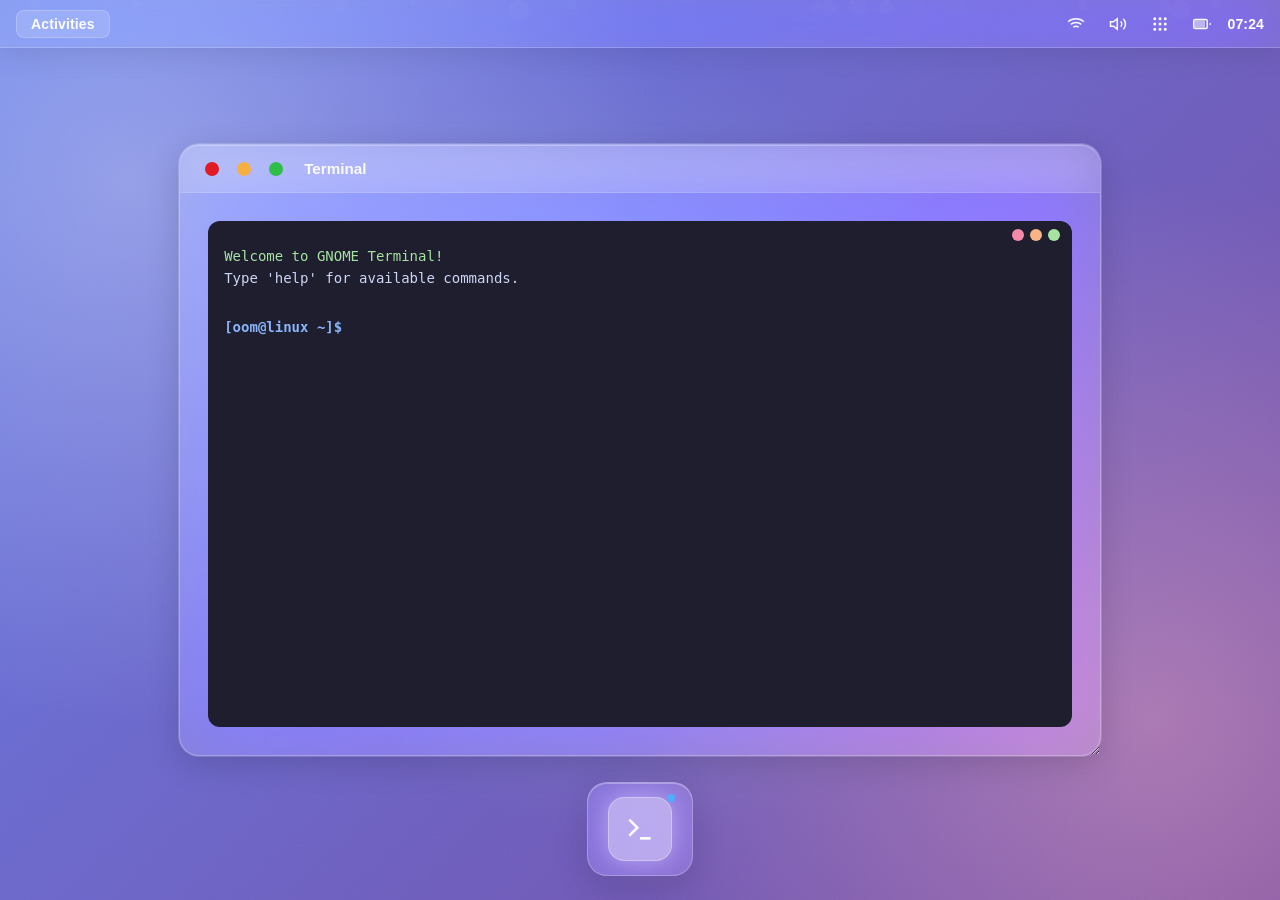
==== commit 023871df: "Strip the desktop down to terminal only - Remove the Firefox (rickroll), Profile, Birthday, Likes, D" ====
--- a/index.html
+++ b/index.html
@@ -4,11 +4,11 @@
     <meta charset="UTF-8" />
     <meta name="viewport" content="width=device-width, initial-scale=1.0" />
     <title>OOM's Desktop 🐧</title>
-    <meta name="description" content="OOM's playful personal desktop — draggable GNOME-style windows, a fully working fake terminal, and one (1) rickroll." />
+    <meta name="description" content="OOM's desktop, stripped down to the essentials: one fully working fake terminal." />
     <meta name="theme-color" content="#667eea" />
     <meta property="og:type" content="website" />
     <meta property="og:title" content="OOM's Desktop 🐧" />
-    <meta property="og:description" content="A GNOME-style personal desktop with draggable windows, a working terminal, and a little rickroll." />
+    <meta property="og:description" content="A GNOME-style desktop with a fully working terminal." />
     <link rel="icon" type="image/png" sizes="32x32" href="https://avatars.githubusercontent.com/u/64982545?s=64&v=4">
     <link rel="apple-touch-icon" href="https://avatars.githubusercontent.com/u/64982545?s=180&v=4">
     <link rel="stylesheet" href="style.css">
@@ -38,32 +38,8 @@
 
     <main>
         <div class="dash" id="dash" role="toolbar" aria-label="Applications">
-        <button class="dash-icon" type="button" data-window="firefox" data-label="Firefox" title="Firefox" aria-label="Open Firefox">
-            <svg width="32" height="32" viewBox="0 0 24 24" fill="none" stroke="currentColor" stroke-width="2" aria-hidden="true"><circle cx="12" cy="12" r="10"/><path d="M8 12a4 4 0 0 1 8 0"/><path d="M12 8v4l2 2"/></svg>
-        </button>
         <button class="dash-icon" type="button" data-window="terminal" data-label="Terminal" title="Terminal" aria-label="Open Terminal">
             <svg width="32" height="32" viewBox="0 0 24 24" fill="none" stroke="currentColor" stroke-width="2" aria-hidden="true"><polyline points="4 17 10 11 4 5"/><line x1="12" y1="19" x2="20" y2="19"/></svg>
-        </button>
-        <button class="dash-icon" type="button" data-window="profile" data-label="Profile" title="Profile" aria-label="Open Profile">
-            <svg width="32" height="32" viewBox="0 0 24 24" fill="none" stroke="currentColor" stroke-width="2" aria-hidden="true"><circle cx="12" cy="8" r="4"/><path d="M6 21v-2a4 4 0 0 1 4-4h4a4 4 0 0 1 4 4v2"/></svg>
-        </button>
-        <button class="dash-icon" type="button" data-window="birthday" data-label="Birthday" title="Birthday" aria-label="Open Birthday">
-            <svg width="32" height="32" viewBox="0 0 24 24" fill="none" stroke="currentColor" stroke-width="2" aria-hidden="true"><path d="M12 2v4m-2-2h4"/><rect x="4" y="8" width="16" height="14" rx="2"/><path d="M8 12h8"/></svg>
-        </button>
-        <button class="dash-icon" type="button" data-window="likes" data-label="Likes" title="Likes" aria-label="Open Likes">
-            <svg width="32" height="32" viewBox="0 0 24 24" fill="none" stroke="currentColor" stroke-width="2" aria-hidden="true"><path d="M20.84 4.61a5.5 5.5 0 0 0-7.78 0L12 5.67l-1.06-1.06a5.5 5.5 0 0 0-7.78 7.78l1.06 1.06L12 21.23l7.78-7.78 1.06-1.06a5.5 5.5 0 0 0 0-7.78z"/></svg>
-        </button>
-        <button class="dash-icon" type="button" data-window="dislikes" data-label="Dislikes" title="Dislikes" aria-label="Open Dislikes">
-            <svg width="32" height="32" viewBox="0 0 24 24" fill="none" stroke="currentColor" stroke-width="2" aria-hidden="true"><path d="M4 12h0a2 2 0 0 1 2-2h12a2 2 0 0 1 2 2v0a2 2 0 0 1-2 2H6a2 2 0 0 1-2-2z"/><line x1="12" y1="8" x2="12" y2="4"/></svg>
-        </button>
-        <button class="dash-icon" type="button" data-window="languages" data-label="Languages" title="Languages" aria-label="Open Languages">
-            <svg width="32" height="32" viewBox="0 0 24 24" fill="none" stroke="currentColor" stroke-width="2" aria-hidden="true"><circle cx="12" cy="12" r="10"/><line x1="2" y1="12" x2="22" y2="12"/><path d="M12 2a15.3 15.3 0 0 1 4 10 15.3 15.3 0 0 1-4 10 15.3 15.3 0 0 1-4-10 15.3 15.3 0 0 1 4-10z"/></svg>
-        </button>
-        <button class="dash-icon" type="button" data-window="games" data-label="Games" title="Games" aria-label="Open Games">
-            <svg width="32" height="32" viewBox="0 0 24 24" fill="none" stroke="currentColor" stroke-width="2" aria-hidden="true"><rect x="2" y="6" width="20" height="12" rx="2"/><line x1="6" y1="12" x2="10" y2="12"/><line x1="8" y1="10" x2="8" y2="14"/><circle cx="17" cy="10" r="1"/><circle cx="15" cy="12" r="1"/></svg>
-        </button>
-        <button class="dash-icon" type="button" data-window="animals" data-label="Animals" title="Animals" aria-label="Open Animals">
-            <svg width="32" height="32" viewBox="0 0 24 24" fill="none" stroke="currentColor" stroke-width="2" aria-hidden="true"><circle cx="12" cy="10" r="3"/><circle cx="7" cy="6" r="2"/><circle cx="17" cy="6" r="2"/><path d="M12 13c-4 0-7 3-7 6v1h14v-1c0-3-3-6-7-6z"/></svg>
         </button>
     </div>
     </main>
--- a/style.css
+++ b/style.css
@@ -437,18 +437,28 @@
     }
 
     .control-btn {
-        width: 14px;
-        height: 14px;
+        width: 24px;
+        height: 24px;
         border-radius: 50%;
         cursor: pointer;
         transition: all 0.2s;
         flex-shrink: 0;
         border: none;
-    }
-
-    .close-gnome { background: #e01b26; }
-    .minimize-gnome { background: #f5b041; }
-    .maximize-gnome { background: #2fbe49; }
+        background: transparent;
+        position: relative;
+    }
+    /* Visible 14px dot inside a 24px touch target */
+    .control-btn::after {
+        content: '';
+        position: absolute;
+        inset: 5px;
+        border-radius: 50%;
+        background: currentColor;
+    }
+
+    .close-gnome { color: #e01b26; }
+    .minimize-gnome { color: #f5b041; }
+    .maximize-gnome { color: #2fbe49; }
 
     .control-btn:hover {
         transform: scale(1.1);
@@ -499,79 +509,6 @@
 
     .window-content::-webkit-scrollbar-thumb:hover {
         background: rgba(255, 255, 255, 0.5);
-    }
-
-    .hero-content {
-        text-align: center;
-    }
-
-    .hero-name {
-        font-size: var(--text-xl);
-        line-height: 1.08;
-        letter-spacing: var(--tracking-tight);
-        background: linear-gradient(45deg, #1d99f3, #0d7ae5, #4facfe);
-        -webkit-background-clip: text;
-        background-clip: text;
-        -webkit-text-fill-color: transparent;
-        margin-bottom: 12px;
-        font-weight: 700;
-    }
-
-    .hero-subtitle {
-        font-size: 1.1rem;
-        line-height: var(--lh-normal);
-        color: var(--text-secondary);
-        font-weight: 500;
-        margin-bottom: 16px;
-        letter-spacing: var(--tracking-normal);
-    }
-
-    .greeting {
-        font-size: var(--text-lg);
-        line-height: 1.4;
-        color: #4facfe;
-        margin-top: 16px;
-        text-shadow: 0 0 12px rgba(79, 172, 254, 0.4);
-        font-weight: 600;
-        letter-spacing: var(--tracking-tight);
-    }
-
-    .window-body-text {
-        font-size: var(--text-md);
-        line-height: var(--lh-loose);
-        color: var(--text-secondary);
-        letter-spacing: var(--tracking-normal);
-    }
-
-    .info-list {
-        list-style: none;
-    }
-
-    .info-list li {
-        padding: 16px 20px;
-        margin: 12px 0;
-        background: rgba(255, 255, 255, 0.15);
-        backdrop-filter: blur(20px);
-        -webkit-backdrop-filter: blur(20px);
-        border-radius: 16px;
-        border: 1px solid rgba(255, 255, 255, 0.25);
-        transition: all 0.3s cubic-bezier(0.25, 1, 0.5, 1);
-        box-shadow: 0 4px 15px rgba(0, 0, 0, 0.1);
-        font-size: var(--text-md);
-        line-height: var(--lh-loose);
-        color: var(--text-secondary);
-        letter-spacing: var(--tracking-wide);
-    }
-
-    .info-list li strong {
-        color: var(--text-primary);
-        font-weight: 600;
-    }
-
-    .info-list li:hover {
-        background: rgba(255, 255, 255, 0.25);
-        transform: translateY(-3px) scale(1.02);
-        box-shadow: 0 8px 25px rgba(0, 0, 0, 0.15);
     }
 
     .terminal-shell {
@@ -661,13 +598,6 @@
         background: rgba(245, 158, 11, 0.9);
     }
 
-    .mono-block {
-        font-family: var(--font-mono);
-        white-space: pre-wrap;
-        font-size: 14px;
-        line-height: 1.6;
-    }
-
     @media (max-width: 768px) {
         :root {
             --text-xl: 2.15rem;
@@ -728,14 +658,6 @@
 
     .window-content {
         padding: 32px;
-    }
-
-    .hero-name {
-        font-size: 3rem;
-    }
-
-    .info-list li {
-        font-size: 1.08rem;
     }
 }
 
